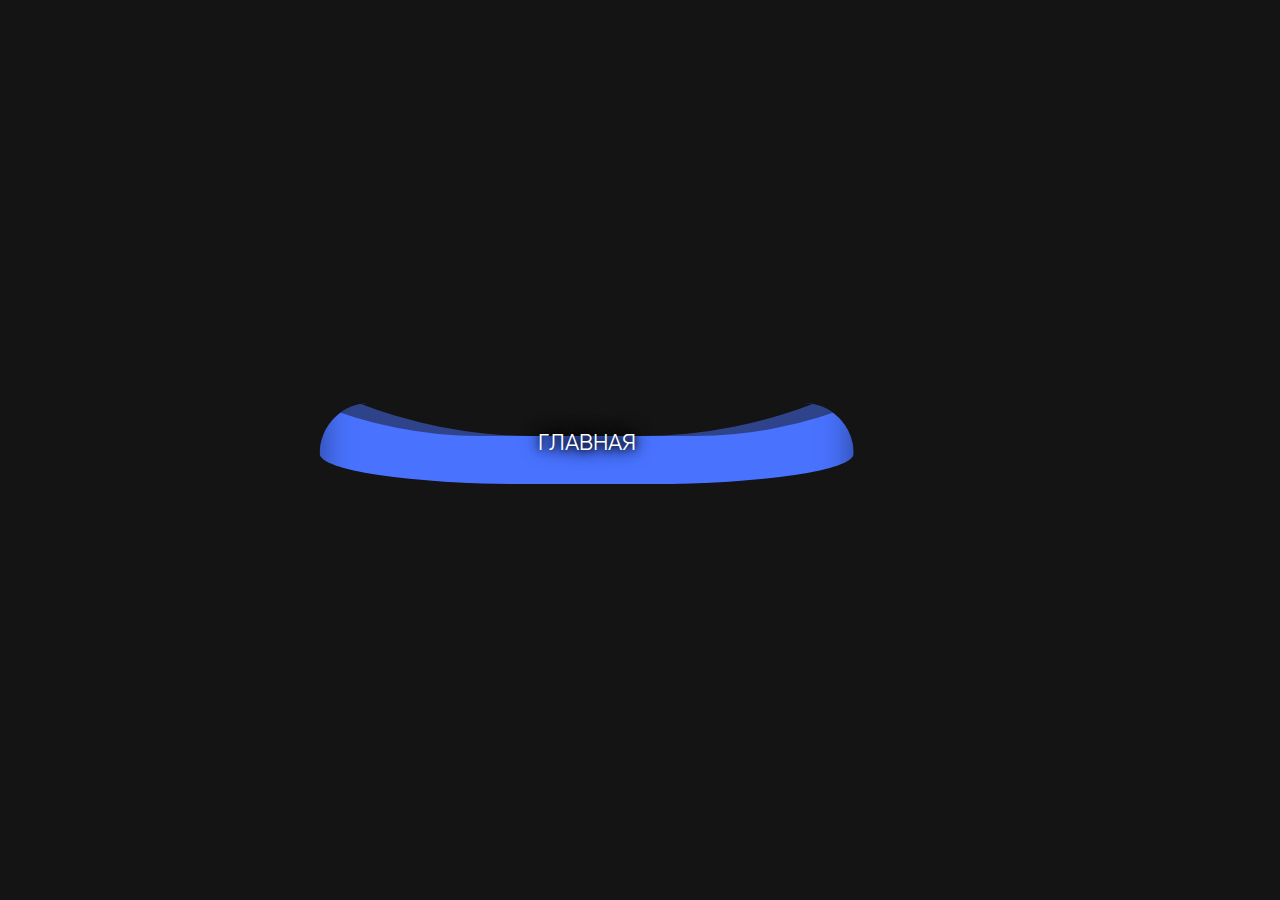
==== index.html @ a13b13d1 "init" ====
<!DOCTYPE html>
<html lang="ru">
<head>
    <meta charset="UTF-8">
    <meta name="viewport" content="width=device-width, initial-scale=1.0, shrink-to-fit=no">
    <meta name="description" content="another website">
    <title>Страницы</title>

    <link rel="stylesheet" href="font/stylesheet.css">
    <link rel="stylesheet" href="css/swiper-bundle.min.css">
    <link rel="stylesheet" href="css/style.css">

    <!--Стили для этой странички-->
    <style>
        body {
            padding: 10rem 0;
            background: rgba(20, 20, 20, 1);
            display: flex;
            flex-direction: column;
            align-items: center;
            justify-content: center;
        }

        a {
            position: relative;
            padding: 4rem 5rem;
            display: block;
            margin-bottom: 2rem;
            text-transform: uppercase;
            width: 80rem;
            overflow: hidden;
            border-radius: 10rem 10rem 50% 50%;
        }

        a:nth-child(even) {
            transform: translateX(10%);
        }

        a:nth-child(odd) {
            transform: translateX(-10%);
        }

        a span {
            position: relative;
            display: block;
            text-align: center;
            color: #fff;
            font-size: 3.4rem;
            z-index: 1;
            text-shadow: 0 0 1rem rgba(0, 0, 0, 1),
            0 0 2rem rgba(0, 0, 0, 1),
            0 0 3rem rgba(0, 0, 0, 1);
        }

        a div {
            position: absolute;
            top: -35rem;
            left: 0;
            width: 100%;
            height: 80rem;
            background: #4973ff;
            box-shadow: inset 0 0 5rem rgba(0, 0, 0, 0.5);
            transition: 0.5s;
        }
        a:nth-child(3n) div {
            background: #a100ff;
        }
        a:nth-child(3n - 1) div {
            background: #ff35ee;
        }

        a div::after,
        a div::before {
            content: '';
            width: 200%;
            height: 200%;
            position: absolute;
            top: 0;
            left: 50%;
            transform: translate(-50%, -75%);
            background: #000;
        }

        a div::before {
            border-radius: 45%;
            background: rgba(20, 20, 20, 1);
            animation: animate 5s linear infinite;
        }

        a div::after {
            border-radius: 40%;
            background: rgba(20, 20, 20, 0.5);
            animation: animate 10s linear infinite;
        }

        a:hover div {
            transform: translateY(-15rem);
        }

        @media (max-width: 48em) {
            a {
                width: 100%;
                margin-bottom: 4rem;
            }

            a:nth-child(n) {
                transform: translateX(0);
            }

            a div {
                top: -32rem;
                height: 75rem;
            }
        }

        @keyframes animate {
            0% {
                transform: translate(-50%, -75%) rotate(0deg);
            }

            100% {
                transform: translate(-50%, -75%) rotate(360deg);
            }
        }
    </style>
    <!--/Стили для этой странички-->
</head>
<body>

<a href="./main.html" target="_blank">
    <span>Главная</span>
    <div></div>
</a>


<script src="js/jquery-3.6.0.min.js"></script>
<script src="js/swiper-bundle.min.js"></script>
<script src="js/swiper.js"></script>
<script src="js/main.js"></script>
</body>
</html>
---- font/stylesheet.css ----
@font-face {
    font-family: 'Gilroy';
    src: url('Gilroy-Regular.eot');
    src: local('Gilroy Regular'), local('Gilroy-Regular'),
    url('Gilroy-Regular.eot?#iefix') format('embedded-opentype'),
    url('Gilroy-Regular.woff2') format('woff2'),
    url('Gilroy-Regular.woff') format('woff'),
    url('Gilroy-Regular.ttf') format('truetype');
    font-weight: normal;
    font-style: normal;
}

@font-face {
    font-family: 'Gilroy';
    src: url('Gilroy-ExtraboldItalic.eot');
    src: local('Gilroy Extrabold Italic'), local('Gilroy-ExtraboldItalic'),
    url('Gilroy-ExtraboldItalic.eot?#iefix') format('embedded-opentype'),
    url('Gilroy-ExtraboldItalic.woff2') format('woff2'),
    url('Gilroy-ExtraboldItalic.woff') format('woff'),
    url('Gilroy-ExtraboldItalic.ttf') format('truetype');
    font-weight: 800;
    font-style: italic;
}

@font-face {
    font-family: 'Gilroy';
    src: url('Gilroy-Bold.eot');
    src: local('Gilroy Bold'), local('Gilroy-Bold'),
    url('Gilroy-Bold.eot?#iefix') format('embedded-opentype'),
    url('Gilroy-Bold.woff2') format('woff2'),
    url('Gilroy-Bold.woff') format('woff'),
    url('Gilroy-Bold.ttf') format('truetype');
    font-weight: bold;
    font-style: normal;
}

@font-face {
    font-family: 'Gilroy';
    src: url('Gilroy-Black.eot');
    src: local('Gilroy Black'), local('Gilroy-Black'),
    url('Gilroy-Black.eot?#iefix') format('embedded-opentype'),
    url('Gilroy-Black.woff2') format('woff2'),
    url('Gilroy-Black.woff') format('woff'),
    url('Gilroy-Black.ttf') format('truetype');
    font-weight: 900;
    font-style: normal;
}

@font-face {
    font-family: 'Gilroy';
    src: url('Gilroy-Light.eot');
    src: local('Gilroy Light'), local('Gilroy-Light'),
    url('Gilroy-Light.eot?#iefix') format('embedded-opentype'),
    url('Gilroy-Light.woff2') format('woff2'),
    url('Gilroy-Light.woff') format('woff'),
    url('Gilroy-Light.ttf') format('truetype');
    font-weight: 300;
    font-style: normal;
}

@font-face {
    font-family: 'Gilroy';
    src: url('Gilroy-Semibold.eot');
    src: local('Gilroy Semibold'), local('Gilroy-Semibold'),
    url('Gilroy-Semibold.eot?#iefix') format('embedded-opentype'),
    url('Gilroy-Semibold.woff2') format('woff2'),
    url('Gilroy-Semibold.woff') format('woff'),
    url('Gilroy-Semibold.ttf') format('truetype');
    font-weight: 600;
    font-style: normal;
}

@font-face {
    font-family: 'Gilroy';
    src: url('Gilroy-Medium.eot');
    src: local('Gilroy Medium'), local('Gilroy-Medium'),
    url('Gilroy-Medium.eot?#iefix') format('embedded-opentype'),
    url('Gilroy-Medium.woff2') format('woff2'),
    url('Gilroy-Medium.woff') format('woff'),
    url('Gilroy-Medium.ttf') format('truetype');
    font-weight: 500;
    font-style: normal;
}

@font-face {
    font-family: 'Gilroy';
    src: url('Gilroy-MediumItalic.eot');
    src: local('Gilroy Medium Italic'), local('Gilroy-MediumItalic'),
    url('Gilroy-MediumItalic.eot?#iefix') format('embedded-opentype'),
    url('Gilroy-MediumItalic.woff2') format('woff2'),
    url('Gilroy-MediumItalic.woff') format('woff'),
    url('Gilroy-MediumItalic.ttf') format('truetype');
    font-weight: 500;
    font-style: italic;
}

@font-face {
    font-family: 'Gilroy';
    src: url('Gilroy-BlackItalic.eot');
    src: local('Gilroy Black Italic'), local('Gilroy-BlackItalic'),
    url('Gilroy-BlackItalic.eot?#iefix') format('embedded-opentype'),
    url('Gilroy-BlackItalic.woff2') format('woff2'),
    url('Gilroy-BlackItalic.woff') format('woff'),
    url('Gilroy-BlackItalic.ttf') format('truetype');
    font-weight: 900;
    font-style: italic;
}

@font-face {
    font-family: 'Gilroy';
    src: url('Gilroy-UltraLight.eot');
    src: local('Gilroy UltraLight'), local('Gilroy-UltraLight'),
    url('Gilroy-UltraLight.eot?#iefix') format('embedded-opentype'),
    url('Gilroy-UltraLight.woff2') format('woff2'),
    url('Gilroy-UltraLight.woff') format('woff'),
    url('Gilroy-UltraLight.ttf') format('truetype');
    font-weight: 200;
    font-style: normal;
}

@font-face {
    font-family: 'Gilroy';
    src: url('Gilroy-RegularItalic.eot');
    src: local('Gilroy Regular Italic'), local('Gilroy-RegularItalic'),
    url('Gilroy-RegularItalic.eot?#iefix') format('embedded-opentype'),
    url('Gilroy-RegularItalic.woff2') format('woff2'),
    url('Gilroy-RegularItalic.woff') format('woff'),
    url('Gilroy-RegularItalic.ttf') format('truetype');
    font-weight: normal;
    font-style: italic;
}

@font-face {
    font-family: 'Gilroy';
    src: url('Gilroy-SemiboldItalic.eot');
    src: local('Gilroy Semibold Italic'), local('Gilroy-SemiboldItalic'),
    url('Gilroy-SemiboldItalic.eot?#iefix') format('embedded-opentype'),
    url('Gilroy-SemiboldItalic.woff2') format('woff2'),
    url('Gilroy-SemiboldItalic.woff') format('woff'),
    url('Gilroy-SemiboldItalic.ttf') format('truetype');
    font-weight: 600;
    font-style: italic;
}

@font-face {
    font-family: 'Gilroy';
    src: url('Gilroy-HeavyItalic.eot');
    src: local('Gilroy Heavy Italic'), local('Gilroy-HeavyItalic'),
    url('Gilroy-HeavyItalic.eot?#iefix') format('embedded-opentype'),
    url('Gilroy-HeavyItalic.woff2') format('woff2'),
    url('Gilroy-HeavyItalic.woff') format('woff'),
    url('Gilroy-HeavyItalic.ttf') format('truetype');
    font-weight: 900;
    font-style: italic;
}

@font-face {
    font-family: 'Gilroy';
    src: url('Gilroy-Extrabold.eot');
    src: local('Gilroy Extrabold'), local('Gilroy-Extrabold'),
    url('Gilroy-Extrabold.eot?#iefix') format('embedded-opentype'),
    url('Gilroy-Extrabold.woff2') format('woff2'),
    url('Gilroy-Extrabold.woff') format('woff'),
    url('Gilroy-Extrabold.ttf') format('truetype');
    font-weight: 800;
    font-style: normal;
}

@font-face {
    font-family: 'Gilroy';
    src: url('Gilroy-BoldItalic.eot');
    src: local('Gilroy Bold Italic'), local('Gilroy-BoldItalic'),
    url('Gilroy-BoldItalic.eot?#iefix') format('embedded-opentype'),
    url('Gilroy-BoldItalic.woff2') format('woff2'),
    url('Gilroy-BoldItalic.woff') format('woff'),
    url('Gilroy-BoldItalic.ttf') format('truetype');
    font-weight: bold;
    font-style: italic;
}

@font-face {
    font-family: 'Gilroy';
    src: url('Gilroy-UltraLightItalic.eot');
    src: local('Gilroy UltraLight Italic'), local('Gilroy-UltraLightItalic'),
    url('Gilroy-UltraLightItalic.eot?#iefix') format('embedded-opentype'),
    url('Gilroy-UltraLightItalic.woff2') format('woff2'),
    url('Gilroy-UltraLightItalic.woff') format('woff'),
    url('Gilroy-UltraLightItalic.ttf') format('truetype');
    font-weight: 200;
    font-style: italic;
}

@font-face {
    font-family: 'Gilroy';
    src: url('Gilroy-LightItalic.eot');
    src: local('Gilroy Light Italic'), local('Gilroy-LightItalic'),
    url('Gilroy-LightItalic.eot?#iefix') format('embedded-opentype'),
    url('Gilroy-LightItalic.woff2') format('woff2'),
    url('Gilroy-LightItalic.woff') format('woff'),
    url('Gilroy-LightItalic.ttf') format('truetype');
    font-weight: 300;
    font-style: italic;
}

@font-face {
    font-family: 'Gilroy';
    src: url('Gilroy-Heavy.eot');
    src: local('Gilroy Heavy'), local('Gilroy-Heavy'),
    url('Gilroy-Heavy.eot?#iefix') format('embedded-opentype'),
    url('Gilroy-Heavy.woff2') format('woff2'),
    url('Gilroy-Heavy.woff') format('woff'),
    url('Gilroy-Heavy.ttf') format('truetype');
    font-weight: 900;
    font-style: normal;
}

@font-face {
    font-family: 'Gilroy';
    src: url('Gilroy-Thin.eot');
    src: local('Gilroy Thin'), local('Gilroy-Thin'),
    url('Gilroy-Thin.eot?#iefix') format('embedded-opentype'),
    url('Gilroy-Thin.woff2') format('woff2'),
    url('Gilroy-Thin.woff') format('woff'),
    url('Gilroy-Thin.ttf') format('truetype');
    font-weight: 100;
    font-style: normal;
}

@font-face {
    font-family: 'Gilroy';
    src: url('Gilroy-ThinItalic.eot');
    src: local('Gilroy Thin Italic'), local('Gilroy-ThinItalic'),
    url('Gilroy-ThinItalic.eot?#iefix') format('embedded-opentype'),
    url('Gilroy-ThinItalic.woff2') format('woff2'),
    url('Gilroy-ThinItalic.woff') format('woff'),
    url('Gilroy-ThinItalic.ttf') format('truetype');
    font-weight: 100;
    font-style: italic;
}

@font-face {
    font-family: 'Tablo\'n';
    src: url('Tablon-Round-Black.eot');
    src: url('Tablon-Round-Black.eot?#iefix') format('embedded-opentype'),
    url('Tablon-Round-Black.woff2') format('woff2'),
    url('Tablon-Round-Black.woff') format('woff'),
    url('Tablon-Round-Black.ttf') format('truetype');
    font-weight: 900;
    font-style: normal;
    font-display: swap;
}

@font-face {
    font-family: 'Tablo\'n';
    src: url('Tablon-Medium.eot');
    src: url('Tablon-Medium.eot?#iefix') format('embedded-opentype'),
    url('Tablon-Medium.woff2') format('woff2'),
    url('Tablon-Medium.woff') format('woff'),
    url('Tablon-Medium.ttf') format('truetype');
    font-weight: 500;
    font-style: normal;
    font-display: swap;
}

@font-face {
    font-family: 'Tablo\'n';
    src: url('Tabln.eot');
    src: url('Tabln.eot?#iefix') format('embedded-opentype'),
    url('Tabln.woff2') format('woff2'),
    url('Tabln.woff') format('woff'),
    url('Tabln.ttf') format('truetype');
    font-weight: normal;
    font-style: normal;
    font-display: swap;
}

@font-face {
    font-family: 'Tablo\'n';
    src: url('Tablon-Black.eot');
    src: url('Tablon-Black.eot?#iefix') format('embedded-opentype'),
    url('Tablon-Black.woff2') format('woff2'),
    url('Tablon-Black.woff') format('woff'),
    url('Tablon-Black.ttf') format('truetype');
    font-weight: 900;
    font-style: normal;
    font-display: swap;
}
---- css/style.css ----
*,
*::before,
*::after {
  -webkit-box-sizing: border-box;
          box-sizing: border-box;
}

html {
  font-family: "Gilroy";
  font-size: 0.5208335vw;
  font-style: normal;
  font-weight: normal;
  -webkit-animation: bugfix infinite 1s;
  line-height: 1.2;
  margin: 0;
  padding: 0;
}

body {
  font-style: normal;
  font-weight: normal;
  -webkit-animation: bugfix infinite 1s;
  line-height: 1.2;
  margin: 0;
  padding: 0;
  color: #151313;
  background-color: #FAFAFA;
}

input,
textarea {
  -webkit-animation: bugfix infinite 1s;
  line-height: inherit;
  margin: 0;
  padding: 0;
  background-color: transparent;
  border: none;
  color: inherit;
}

a {
  color: unset;
}

a,
a:hover {
  text-decoration: none;
}

button,
input,
a,
textarea {
  outline: none;
  cursor: pointer;
  font: inherit;
}
button:focus,
input:focus,
a:focus,
textarea:focus {
  outline: none;
}
button:active,
input:active,
a:active,
textarea:active {
  outline: none;
}

h1,
h2,
h3,
h4,
h5,
h6 {
  font: inherit;
  margin: 0;
  padding: 0;
}

p {
  margin-top: 0;
  margin-bottom: 0;
}

img {
  width: 100%;
  height: auto;
  display: block;
}

button {
  border: none;
  color: inherit;
  font: inherit;
  text-align: inherit;
  padding: 0;
  background-color: transparent;
}

ul {
  padding: 0;
  margin: 0;
}

ul li {
  margin: 0;
  padding: 0;
  list-style: none;
}

.container {
  width: 158.2rem;
  margin: 0 auto;
}

input[type=number]::-webkit-inner-spin-button,
input[type=number]::-webkit-outer-spin-button {
  -webkit-appearance: none;
  margin: 0;
}

input[type=number] {
  -moz-appearance: textfield;
}

section {
  margin-bottom: 18rem;
}

@media (max-width: 48em) {
  html {
    font-size: 5px;
    font-size: 1.5625vw;
    font-size: 1.3333333333vw;
    -webkit-text-size-adjust: none;
  }
  body {
    -webkit-text-size-adjust: none;
  }
  .container {
    padding: 0 4rem;
    width: 100%;
  }
  section {
    margin-bottom: 20rem;
  }
}
.button {
  position: relative;
  display: block;
  width: -webkit-fit-content;
  width: -moz-fit-content;
  width: fit-content;
  padding: 1.4rem 5rem;
  font-family: "Tablo'n";
  font-weight: 500;
  font-size: 1.8rem;
  line-height: 2.4rem;
  color: white;
  overflow: hidden;
}
.button > span:before {
  content: "";
  position: absolute;
  left: 50%;
  top: 0;
  z-index: -4;
  width: calc(100% - 6.4rem);
  height: 100%;
  -webkit-transform: translateX(-50%);
          transform: translateX(-50%);
  background-color: #DE2C2C;
}
.button:before {
  content: "";
  position: absolute;
  left: 0;
  top: 0;
  z-index: -5;
  width: 8rem;
  height: 8rem;
  -webkit-transform: rotate(32deg) translate(1.1rem, -1.3rem);
          transform: rotate(32deg) translate(1.1rem, -1.3rem);
  background-color: #DE2C2C;
}
.button:after {
  content: "";
  position: absolute;
  right: 0;
  top: 0;
  z-index: -5;
  width: 8rem;
  height: 8rem;
  -webkit-transform: rotate(35deg) translate(-2.7rem, -1.2rem);
          transform: rotate(35deg) translate(-2.7rem, -1.2rem);
  background-color: #DE2C2C;
}
.button:hover {
  -webkit-filter: brightness(0.9);
          filter: brightness(0.9);
}

.link {
  display: -webkit-box;
  display: -ms-flexbox;
  display: flex;
  -webkit-box-align: center;
      -ms-flex-align: center;
          align-items: center;
  width: -webkit-fit-content;
  width: -moz-fit-content;
  width: fit-content;
  font-family: "Tablo'n";
  font-weight: 500;
  font-size: 1.8rem;
  line-height: 2.4rem;
  color: #DE2C2C;
}
.link > svg {
  -webkit-box-flex: 0;
      -ms-flex: none;
          flex: none;
  width: 1.1rem;
  height: 1.4rem;
  margin-left: 0.8rem;
  -webkit-transition: -webkit-transform 0.3s ease;
  transition: -webkit-transform 0.3s ease;
  transition: transform 0.3s ease;
  transition: transform 0.3s ease, -webkit-transform 0.3s ease;
}
.link > svg path {
  fill: #DE2C2C;
}
.link:hover > svg {
  -webkit-transform: translateX(0.6rem);
          transform: translateX(0.6rem);
}

.slider-nav {
  display: -webkit-box;
  display: -ms-flexbox;
  display: flex;
  -webkit-box-align: center;
      -ms-flex-align: center;
          align-items: center;
  -webkit-box-pack: end;
      -ms-flex-pack: end;
          justify-content: flex-end;
  width: -webkit-fit-content;
  width: -moz-fit-content;
  width: fit-content;
  margin-left: auto;
  -webkit-column-gap: 11rem;
     -moz-column-gap: 11rem;
          column-gap: 11rem;
}
.slider-nav .slider-nav__pagination .swiper-pagination-bullet {
  width: 4.1rem;
  height: 2px;
  margin: 0;
  border-radius: 100rem;
  background-color: rgba(127, 139, 138, 0.5);
}
.slider-nav .slider-nav__pagination .swiper-pagination-bullet-active {
  background-color: #DE2C2C;
}
.slider-nav__pagination {
  display: -webkit-box;
  display: -ms-flexbox;
  display: flex;
  -ms-flex-wrap: wrap;
      flex-wrap: wrap;
  -webkit-box-pack: center;
      -ms-flex-pack: center;
          justify-content: center;
  gap: 4rem;
  width: -webkit-fit-content;
  width: -moz-fit-content;
  width: fit-content;
}
.slider-nav__arrows {
  display: -webkit-box;
  display: -ms-flexbox;
  display: flex;
  -webkit-box-align: center;
      -ms-flex-align: center;
          align-items: center;
  -webkit-column-gap: 4rem;
     -moz-column-gap: 4rem;
          column-gap: 4rem;
  width: -webkit-fit-content;
  width: -moz-fit-content;
  width: fit-content;
}
.slider-nav__arrow {
  -webkit-box-flex: 0;
      -ms-flex: none;
          flex: none;
  display: -webkit-box;
  display: -ms-flexbox;
  display: flex;
  -webkit-box-align: center;
      -ms-flex-align: center;
          align-items: center;
  -webkit-box-pack: center;
      -ms-flex-pack: center;
          justify-content: center;
  width: 6rem;
  height: 6rem;
  border-radius: 100%;
  border: 1px solid #99A3A2;
  background-color: white;
}
.slider-nav__arrow > svg {
  width: 2rem;
  height: 2rem;
}
.slider-nav__arrow > svg path {
  stroke: #DE2C2C;
}
.slider-nav__arrow .swiper-button-disabled > svg path {
  stroke: #7F8B8A;
}
.slider-nav__arrow:hover {
  -webkit-box-shadow: 0 0 1rem 0 rgba(0, 0, 0, 0.2) inset;
          box-shadow: 0 0 1rem 0 rgba(0, 0, 0, 0.2) inset;
}

.breadcrumbs {
  margin-top: 4rem;
  margin-bottom: 8rem;
}
.breadcrumbs__container {
  display: -webkit-box;
  display: -ms-flexbox;
  display: flex;
  -ms-flex-wrap: wrap;
      flex-wrap: wrap;
  gap: 2rem;
}
.breadcrumbs__item {
  position: relative;
  font-size: 1.6rem;
  line-height: 1;
  color: #959595;
}
.breadcrumbs__item:not(:first-child) {
  padding-left: 2.6rem;
}
.breadcrumbs__item:not(:first-child):before {
  content: "";
  position: absolute;
  left: 0;
  top: 50%;
  -webkit-transform: translateY(-60%);
          transform: translateY(-60%);
  border-top: 0.6rem transparent solid;
  border-bottom: 0.6rem transparent solid;
  border-right: 1rem transparent solid;
  border-left: 1rem #959595 solid;
}
.breadcrumbs__item:last-child {
  color: #151313;
}
.breadcrumbs__item:last-child:before {
  border-left: 1rem #151313 solid;
}
.breadcrumbs__item:hover {
  color: #151313;
}
.breadcrumbs__item:hover:before {
  border-left: 1rem #151313 solid;
}

.page-pagination {
  display: -webkit-box;
  display: -ms-flexbox;
  display: flex;
  -webkit-box-align: center;
      -ms-flex-align: center;
          align-items: center;
  -webkit-column-gap: 3.6rem;
     -moz-column-gap: 3.6rem;
          column-gap: 3.6rem;
  width: -webkit-fit-content;
  width: -moz-fit-content;
  width: fit-content;
}
.page-pagination__arrow {
  display: -webkit-box;
  display: -ms-flexbox;
  display: flex;
  -webkit-box-align: center;
      -ms-flex-align: center;
          align-items: center;
  -webkit-column-gap: 0.8rem;
     -moz-column-gap: 0.8rem;
          column-gap: 0.8rem;
  font-size: 1.6rem;
  line-height: 1;
  color: #959595;
}
.page-pagination__arrow > svg {
  width: 1.1rem;
  height: 1.4rem;
  -webkit-transform: translateY(-1px);
          transform: translateY(-1px);
  -webkit-transition: -webkit-transform 0.3s ease;
  transition: -webkit-transform 0.3s ease;
  transition: transform 0.3s ease;
  transition: transform 0.3s ease, -webkit-transform 0.3s ease;
}
.page-pagination__arrow > svg path {
  fill: #959595;
}
.page-pagination__arrow:hover.prev > svg {
  -webkit-transform: translate(-0.6rem, -1px);
          transform: translate(-0.6rem, -1px);
}
.page-pagination__arrow:hover.next > svg {
  -webkit-transform: translate(0.6rem, -1px);
          transform: translate(0.6rem, -1px);
}
.page-pagination__numbers {
  display: -webkit-box;
  display: -ms-flexbox;
  display: flex;
}
.page-pagination__link {
  display: -webkit-box;
  display: -ms-flexbox;
  display: flex;
  -webkit-box-align: center;
      -ms-flex-align: center;
          align-items: center;
  -webkit-box-pack: center;
      -ms-flex-pack: center;
          justify-content: center;
  width: 6.2rem;
  height: 4.2rem;
  -webkit-transform: skewX(-30deg);
          transform: skewX(-30deg);
  border-left: 1px solid #959595;
  font-size: 1.6rem;
  line-height: 1;
  color: #959595;
}
.page-pagination__link:last-child {
  border-right: 1px solid #959595;
}
.page-pagination__link > span {
  -webkit-transform: skewX(30deg);
          transform: skewX(30deg);
}
.page-pagination__link.active {
  border-left: none;
  background-color: #DE2C2C;
  color: white;
}
.page-pagination__link.active:last-child {
  border-right: none;
}
.page-pagination__link.active + .page-pagination__link {
  border-left: none;
}
.page-pagination__link.active:hover {
  background-color: #DE2C2C;
}
.page-pagination__link:hover {
  background-color: #DDD;
}

@media (max-width: 48em) {
  .button {
    padding: 2.4rem 6.4rem;
    font-size: 2.4rem;
    line-height: 3.2rem;
  }
  .button > span:before {
    width: calc(100% - 11rem);
  }
  .button:before {
    width: 14rem;
    height: 14rem;
    -webkit-transform: rotate(32deg) translate(2rem, -3.4rem);
            transform: rotate(32deg) translate(2rem, -3.4rem);
  }
  .button:after {
    width: 14rem;
    height: 14rem;
    -webkit-transform: rotate(35deg) translate(-5.2rem, -2rem);
            transform: rotate(35deg) translate(-5.2rem, -2rem);
  }
  .link {
    font-size: 2.6rem;
    line-height: 3.5rem;
  }
  .link > svg {
    width: 1.8rem;
    height: 2.4rem;
    margin-left: 1.2rem;
  }
  .link:hover > svg {
    -webkit-transform: translateX(1.2rem);
            transform: translateX(1.2rem);
  }
  .slider-nav .slider-nav__pagination .swiper-pagination-bullet {
    width: 6rem;
  }
  .slider-nav__arrow {
    width: 9.6rem;
    height: 9.6rem;
  }
  .slider-nav__arrow > svg {
    width: 3.2rem;
    height: 3.2rem;
  }
  .slider-nav__arrow:hover {
    -webkit-box-shadow: 0 0 1.6rem 0 rgba(0, 0, 0, 0.2) inset;
            box-shadow: 0 0 1.6rem 0 rgba(0, 0, 0, 0.2) inset;
  }
  .breadcrumbs {
    margin-bottom: 12rem;
  }
  .breadcrumbs__item {
    font-size: 2.6rem;
  }
  .breadcrumbs__item:not(:first-child) {
    padding-left: 3.6rem;
  }
  .breadcrumbs__item:not(:first-child):before {
    border-top: 1rem transparent solid;
    border-bottom: 1rem transparent solid;
    border-right: 1.6rem transparent solid;
    border-left: 1.6rem #7F8B8A solid;
  }
  .breadcrumbs__item:last-child:before {
    border-left: 1.6rem #151313 solid;
  }
  .breadcrumbs__item:hover:before {
    border-left: 1.6rem #151313 solid;
  }
  .page-pagination {
    -ms-flex-wrap: wrap;
        flex-wrap: wrap;
    -webkit-box-pack: justify;
        -ms-flex-pack: justify;
            justify-content: space-between;
    -webkit-column-gap: 0;
       -moz-column-gap: 0;
            column-gap: 0;
    row-gap: 5rem;
    width: 100%;
  }
  .page-pagination__arrow {
    -webkit-box-ordinal-group: 3;
        -ms-flex-order: 2;
            order: 2;
    -webkit-column-gap: 1.2rem;
       -moz-column-gap: 1.2rem;
            column-gap: 1.2rem;
    font-size: 2.6rem;
  }
  .page-pagination__arrow > svg {
    width: 1.8rem;
    height: 2.4rem;
    -webkit-transform: none;
            transform: none;
  }
  .page-pagination__arrow:hover.prev > svg {
    -webkit-transform: translate(-0.6rem, 0);
            transform: translate(-0.6rem, 0);
  }
  .page-pagination__arrow:hover.next > svg {
    -webkit-transform: translate(0.6rem, 0);
            transform: translate(0.6rem, 0);
  }
  .page-pagination__numbers {
    -webkit-box-flex: 100%;
        -ms-flex: 100%;
            flex: 100%;
    -webkit-box-pack: center;
        -ms-flex-pack: center;
            justify-content: center;
  }
  .page-pagination__link {
    width: 12rem;
    height: 7.2rem;
    font-size: 2.6rem;
  }
}
.header {
  position: relative;
  z-index: 5;
  background-color: white;
  -webkit-box-shadow: 2px 1.3rem 2.6rem -2.6rem rgba(66, 66, 66, 0.6);
          box-shadow: 2px 1.3rem 2.6rem -2.6rem rgba(66, 66, 66, 0.6);
}
.header__content {
  display: -webkit-box;
  display: -ms-flexbox;
  display: flex;
  -webkit-box-align: center;
      -ms-flex-align: center;
          align-items: center;
  -webkit-box-pack: justify;
      -ms-flex-pack: justify;
          justify-content: space-between;
  padding: 1.8rem 0;
}
.header__logo {
  display: block;
  width: 22.8rem;
  height: 3.2rem;
}
.header__logo > img {
  width: 100%;
  height: 100%;
  -o-object-fit: contain;
     object-fit: contain;
}
.header__language-box {
  position: relative;
}
@media (min-width: 48.01em) {
  .header__language-box:hover .header__language-list {
    visibility: visible;
    opacity: 1;
  }
  .header__language-box:hover .header__language-arrow {
    -webkit-transform: scaleY(-1);
            transform: scaleY(-1);
  }
}
.header__language-btn {
  position: relative;
  display: -webkit-box;
  display: -ms-flexbox;
  display: flex;
  -webkit-box-align: center;
      -ms-flex-align: center;
          align-items: center;
  font-weight: 500;
  font-size: 2rem;
  line-height: 1;
}
.header__language-btn > span {
  -webkit-transform: translateY(1px);
          transform: translateY(1px);
}
.header__language-btn:before {
  content: "";
  position: absolute;
  left: 0;
  top: 100%;
  width: 100%;
  height: 3rem;
}
.header__language-icon {
  width: 3rem;
  height: 3rem;
  margin-right: 0.8rem;
}
.header__language-icon path {
  stroke: #959595;
}
.header__language-arrow {
  width: 1rem;
  height: 0.6rem;
  margin-left: 0.4rem;
  -webkit-transition: -webkit-transform 0.3s ease;
  transition: -webkit-transform 0.3s ease;
  transition: transform 0.3s ease;
  transition: transform 0.3s ease, -webkit-transform 0.3s ease;
}
.header__language-arrow path {
  fill: #151313;
}
.header__language-list {
  visibility: hidden;
  opacity: 0;
  position: absolute;
  left: 0;
  top: calc(100% + 2rem);
  z-index: 3;
  padding: 1.5rem 2.5rem;
  -webkit-transition: opacity 0.3s ease;
  transition: opacity 0.3s ease;
}
.header__language-list:before {
  content: "";
  position: absolute;
  bottom: calc(100% - 1rem);
  left: 50%;
  z-index: -2;
  -webkit-transform: translateX(-50%) rotate(45deg);
          transform: translateX(-50%) rotate(45deg);
  border: 1rem transparent solid;
  border-top: 1rem white solid;
  border-left: 1rem white solid;
  -webkit-box-shadow: 0 0 1.2rem 0 rgba(66, 66, 66, 0.1098039216);
          box-shadow: 0 0 1.2rem 0 rgba(66, 66, 66, 0.1098039216);
}
.header__language-list:after {
  content: "";
  position: absolute;
  left: 0;
  top: 0;
  z-index: -1;
  width: 100%;
  height: 100%;
  background-color: white;
  -webkit-box-shadow: 0 0.8rem 1.2rem 0 rgba(66, 66, 66, 0.1098039216);
          box-shadow: 0 0.8rem 1.2rem 0 rgba(66, 66, 66, 0.1098039216);
}
.header__language-link {
  font-weight: 500;
  font-size: 2rem;
  color: #959595;
  cursor: pointer;
}
.header__language-link:not(:last-child) {
  margin-bottom: 1rem;
}
.header__language-link.active {
  color: #151313;
}
.header__language-link:hover {
  color: #151313;
}
.header__menu {
  display: -webkit-box;
  display: -ms-flexbox;
  display: flex;
  -webkit-box-align: center;
      -ms-flex-align: center;
          align-items: center;
  gap: 2rem;
}
.header__menu-item {
  position: relative;
  display: -webkit-box;
  display: -ms-flexbox;
  display: flex;
  -webkit-box-align: center;
      -ms-flex-align: center;
          align-items: center;
  font-size: 2rem;
  line-height: 2.7rem;
}
.header__menu-item > a:hover {
  color: #959595;
}
.header__menu-item > svg {
  width: 1.2rem;
  height: 0.9rem;
  margin-left: 1.2rem;
  -webkit-transition: -webkit-transform 0.3s ease;
  transition: -webkit-transform 0.3s ease;
  transition: transform 0.3s ease;
  transition: transform 0.3s ease, -webkit-transform 0.3s ease;
}
.header__menu-item > svg path {
  fill: #151313;
}
@media (min-width: 48.01em) {
  .header__menu-item:hover > svg {
    -webkit-transform: scaleY(-1);
            transform: scaleY(-1);
  }
  .header__menu-item:hover .header__list {
    visibility: visible;
    opacity: 1;
  }
}
.header__list {
  visibility: hidden;
  opacity: 0;
  position: absolute;
  left: 0;
  top: calc(100% + 2rem);
  width: 32.4rem;
  padding: 2rem 2.4rem;
  background-color: white;
  -webkit-transition: opacity 0.3s ease;
  transition: opacity 0.3s ease;
  -webkit-box-shadow: 5px 0.8rem 1.2rem 0 rgba(66, 66, 66, 0.1098039216);
          box-shadow: 5px 0.8rem 1.2rem 0 rgba(66, 66, 66, 0.1098039216);
}
.header__list:before {
  content: "";
  position: absolute;
  left: 0;
  bottom: 100%;
  width: 100%;
  height: 2rem;
}
.header__list-item {
  font-size: 1.8rem;
  line-height: 2.4rem;
  color: #959595;
}
.header__list-item:not(:last-child) {
  margin-bottom: 2.2rem;
}
.header__list-item:hover {
  color: #151313;
}
.header__phone {
  font-size: 2rem;
}
.header__phone:hover {
  color: #959595;
}
.header__phone-text {
  font-size: 1.4rem;
  color: #7F8B8A;
}
.header__request-link > svg:last-child {
  margin-left: 2px;
}
.header__burger-bg {
  display: none;
}
@media (max-width: 48em) {
  .header {
    position: relative;
    z-index: 5;
    background-color: white;
    -webkit-box-shadow: 2px 1.3rem 2.6rem -2.6rem rgba(66, 66, 66, 0.6);
            box-shadow: 2px 1.3rem 2.6rem -2.6rem rgba(66, 66, 66, 0.6);
  }
  .header__container-mob {
    display: -webkit-box;
    display: -ms-flexbox;
    display: flex;
    -webkit-box-align: center;
        -ms-flex-align: center;
            align-items: center;
    -webkit-box-pack: justify;
        -ms-flex-pack: justify;
            justify-content: space-between;
    padding: 3rem 4rem;
  }
  .header__content {
    position: fixed;
    left: 0;
    top: 0;
    z-index: 10;
    display: -webkit-box;
    display: -ms-flexbox;
    display: flex;
    -webkit-box-orient: vertical;
    -webkit-box-direction: normal;
        -ms-flex-direction: column;
            flex-direction: column;
    -webkit-box-align: normal;
        -ms-flex-align: normal;
            align-items: normal;
    -webkit-box-pack: normal;
        -ms-flex-pack: normal;
            justify-content: normal;
    width: 56rem;
    height: 100%;
    -webkit-transform: translateX(-100%);
            transform: translateX(-100%);
    padding: 6.4rem 4rem;
    background-color: white;
    overflow-y: scroll;
    overflow-x: hidden;
    -webkit-transition: -webkit-transform 0.3s ease;
    transition: -webkit-transform 0.3s ease;
    transition: transform 0.3s ease;
    transition: transform 0.3s ease, -webkit-transform 0.3s ease;
  }
  .header__content .header__logo {
    -webkit-box-ordinal-group: 2;
        -ms-flex-order: 1;
            order: 1;
    margin-bottom: 12rem;
  }
  .header__content .header__logo > img {
    -o-object-position: left;
       object-position: left;
  }
  .header__content.active {
    -webkit-transform: translateX(0);
            transform: translateX(0);
  }
  .header__burger {
    position: relative;
    width: 6.4rem;
    height: 6.4rem;
  }
  .header__burger > span {
    position: absolute;
    left: 0;
    top: 50%;
    width: 100%;
    height: 3px;
    border-radius: 100rem;
    -webkit-transform: translateY(-50%);
            transform: translateY(-50%);
    background-color: #151313;
    -webkit-transition: opacity 0.3s ease;
    transition: opacity 0.3s ease;
  }
  .header__burger:before {
    content: "";
    position: absolute;
    left: 0;
    top: 1rem;
    width: 100%;
    height: 3px;
    border-radius: 100rem;
    background-color: #151313;
    -webkit-transition: -webkit-transform 0.3s ease;
    transition: -webkit-transform 0.3s ease;
    transition: transform 0.3s ease;
    transition: transform 0.3s ease, -webkit-transform 0.3s ease;
  }
  .header__burger:after {
    content: "";
    position: absolute;
    left: 0;
    bottom: 1rem;
    width: 100%;
    height: 3px;
    border-radius: 100rem;
    background-color: #151313;
    -webkit-transition: -webkit-transform 0.3s ease;
    transition: -webkit-transform 0.3s ease;
    transition: transform 0.3s ease;
    transition: transform 0.3s ease, -webkit-transform 0.3s ease;
  }
  .header__logo {
    width: 30.8rem;
    height: 3.6rem;
  }
  .header__phone-mob {
    width: 4.8rem;
    height: 4.8rem;
  }
  .header__phone-mob path {
    fill: #151313;
  }
  .header__language-box {
    -webkit-box-ordinal-group: 4;
        -ms-flex-order: 3;
            order: 3;
    margin-bottom: 6.4rem;
  }
  .header__language-btn {
    font-size: 4rem;
  }
  .header__language-btn > span {
    -webkit-transform: translateY(2px);
            transform: translateY(2px);
  }
  .header__language-btn:before {
    content: none;
  }
  .header__language-btn.active .header__language-arrow {
    -webkit-transform: scaleY(-1);
            transform: scaleY(-1);
  }
  .header__language-icon {
    width: 6rem;
    height: 6rem;
    margin-right: 1.6rem;
  }
  .header__language-arrow {
    width: 2.4rem;
    height: 1.8rem;
    margin-left: 0.8rem;
    -webkit-transition: -webkit-transform 0.3s ease;
    transition: -webkit-transform 0.3s ease;
    transition: transform 0.3s ease;
    transition: transform 0.3s ease, -webkit-transform 0.3s ease;
  }
  .header__language-list {
    display: none;
    visibility: visible;
    opacity: 1;
    position: static;
    padding: 2rem 0 0 7.6rem;
  }
  .header__language-list:before {
    content: none;
  }
  .header__language-list:after {
    content: none;
  }
  .header__language-link {
    font-size: 4rem;
  }
  .header__language-link:not(:last-child) {
    margin-bottom: 2rem;
  }
  .header__menu {
    -webkit-box-ordinal-group: 3;
        -ms-flex-order: 2;
            order: 2;
    -webkit-box-orient: vertical;
    -webkit-box-direction: normal;
        -ms-flex-direction: column;
            flex-direction: column;
    -webkit-box-align: normal;
        -ms-flex-align: normal;
            align-items: normal;
    gap: 4rem;
    margin-bottom: 8rem;
  }
  .header__menu-item {
    -ms-flex-wrap: wrap;
        flex-wrap: wrap;
    font-size: 3.6rem;
    line-height: 4.8rem;
  }
  .header__menu-item > svg {
    width: 2.4rem;
    height: 1.8rem;
    margin-left: 2.4rem;
  }
  .header__menu-item.active > svg {
    -webkit-transform: scaleY(-1);
            transform: scaleY(-1);
  }
  .header__list {
    display: none;
    -webkit-box-flex: 100%;
        -ms-flex: 100%;
            flex: 100%;
    visibility: visible;
    opacity: 1;
    position: static;
    width: 100%;
    padding: 3.2rem 0 0 0;
    background-color: transparent;
    -webkit-box-shadow: none;
            box-shadow: none;
  }
  .header__list:before {
    content: none;
  }
  .header__list-item {
    font-size: 3rem;
    line-height: 4rem;
  }
  .header__list-item:not(:last-child) {
    margin-bottom: 2.4rem;
  }
  .header__phone-box {
    -webkit-box-ordinal-group: 5;
        -ms-flex-order: 4;
            order: 4;
    margin-bottom: 6.4rem;
  }
  .header__phone {
    font-size: 5.2rem;
  }
  .header__phone-text {
    font-size: 3rem;
  }
  .header__request-link {
    -webkit-box-ordinal-group: 6;
        -ms-flex-order: 5;
            order: 5;
  }
  .header__burger-bg {
    position: fixed;
    left: 0;
    top: 0;
    z-index: 8;
    width: 100%;
    height: 100%;
    background: rgba(0, 3, 21, 0.5);
    -webkit-backdrop-filter: blur(4px);
            backdrop-filter: blur(4px);
  }
  .header__close-btn {
    position: absolute;
    right: 4rem;
    bottom: 4rem;
    width: 11rem;
    height: 11rem;
    border-radius: 100%;
    background-color: #FDFEFF;
    -webkit-box-shadow: 0 0 0 0 rgba(23, 25, 28, 0.1019607843), 0 0.4rem 0.8rem 0 rgba(23, 25, 28, 0.1019607843), 0 1.4rem 1.4rem 0 rgba(23, 25, 28, 0.0901960784), 0 3rem 1.8rem 0 rgba(23, 25, 28, 0.0509803922), 0 5.2rem 2rem 0 rgba(23, 25, 28, 0.0117647059), 0 8.2rem 2.2rem 0 rgba(23, 25, 28, 0);
            box-shadow: 0 0 0 0 rgba(23, 25, 28, 0.1019607843), 0 0.4rem 0.8rem 0 rgba(23, 25, 28, 0.1019607843), 0 1.4rem 1.4rem 0 rgba(23, 25, 28, 0.0901960784), 0 3rem 1.8rem 0 rgba(23, 25, 28, 0.0509803922), 0 5.2rem 2rem 0 rgba(23, 25, 28, 0.0117647059), 0 8.2rem 2.2rem 0 rgba(23, 25, 28, 0);
  }
  .header__close-btn:before {
    content: "";
    position: absolute;
    left: 50%;
    top: 50%;
    width: 3rem;
    height: 2px;
    border-radius: 100rem;
    -webkit-transform: translate(-50%, -50%) rotate(45deg);
            transform: translate(-50%, -50%) rotate(45deg);
    background-color: #151313;
  }
  .header__close-btn:after {
    content: "";
    position: absolute;
    left: 50%;
    top: 50%;
    width: 3rem;
    height: 2px;
    border-radius: 100rem;
    -webkit-transform: translate(-50%, -50%) rotate(-45deg);
            transform: translate(-50%, -50%) rotate(-45deg);
    background-color: #151313;
  }
}
body {
  min-height: 100vh;
  position: relative;
  padding-bottom: 39.2rem;
}
@media (max-width: 48em) {
  body {
    padding-bottom: 124rem;
  }
}

.footer {
  position: absolute;
  bottom: 0;
  left: 0;
  width: 100%;
  background-color: white;
  -webkit-box-shadow: 0 -1.3rem 2.6rem -2.6rem rgba(66, 66, 66, 0.6);
          box-shadow: 0 -1.3rem 2.6rem -2.6rem rgba(66, 66, 66, 0.6);
}
.footer__container {
  position: relative;
  display: -webkit-box;
  display: -ms-flexbox;
  display: flex;
  gap: 16rem;
  padding: 6rem 0;
}
.footer__bg {
  position: absolute;
  left: -16.9rem;
  top: 0;
  width: 54.2rem;
  height: 100%;
  opacity: 0.38;
}
.footer__bg > img {
  width: 100%;
  height: 100%;
  -o-object-fit: cover;
     object-fit: cover;
}
.footer__box--phone {
  position: relative;
  z-index: 1;
  -ms-flex-item-align: center;
      -ms-grid-row-align: center;
      align-self: center;
  width: 35rem;
}
.footer__box--logo {
  display: -webkit-box;
  display: -ms-flexbox;
  display: flex;
  -webkit-box-orient: vertical;
  -webkit-box-direction: normal;
      -ms-flex-direction: column;
          flex-direction: column;
}
.footer__phone-box {
  margin-bottom: 4rem;
}
.footer__phone {
  display: block;
  font-size: 4rem;
  line-height: 5.4rem;
}
.footer__phone:hover {
  color: #959595;
}
.footer__phone-text {
  font-size: 1.6rem;
  line-height: 1.9rem;
  color: #959595;
}
.footer__list-title {
  position: relative;
  display: block;
  width: -webkit-fit-content;
  width: -moz-fit-content;
  width: fit-content;
  margin-bottom: 2.4rem;
  font-weight: 500;
  font-size: 2.4rem;
  line-height: 3.2rem;
}
.footer__list-title:before {
  content: "";
  position: absolute;
  left: 0;
  top: 100%;
  width: 100%;
  height: 1px;
  -webkit-transform: scaleX(0);
          transform: scaleX(0);
  background-color: #151313;
  -webkit-transition: -webkit-transform 0.3s ease;
  transition: -webkit-transform 0.3s ease;
  transition: transform 0.3s ease;
  transition: transform 0.3s ease, -webkit-transform 0.3s ease;
}
.footer__list-title:hover:before {
  -webkit-transform: scaleX(1);
          transform: scaleX(1);
}
.footer__list:not(:last-child) {
  margin-bottom: 2.8rem;
}
.footer__list-item {
  font-size: 2rem;
  line-height: 2.7rem;
  color: #959595;
}
.footer__list-item:not(:last-child) {
  margin-bottom: 2rem;
}
.footer__list-item:hover {
  color: #151313;
}
.footer__logo-box {
  margin-top: auto;
}
.footer__logo-text {
  margin-bottom: 1.2rem;
  font-size: 1.6rem;
  color: #959595;
}
.footer__logo {
  display: block;
  width: 16rem;
  height: 3.8rem;
}
.footer__logo > img {
  width: 100%;
  height: 100%;
  -o-object-fit: contain;
     object-fit: contain;
}
.footer__container-bottom {
  position: relative;
  display: -webkit-box;
  display: -ms-flexbox;
  display: flex;
  padding: 1.2rem 0;
  background-color: #7F8B8A;
  font-size: 2rem;
}
.footer__container-bottom:before {
  content: "";
  position: absolute;
  left: -16.9rem;
  bottom: 0;
  width: 100vw;
  height: 100%;
  background-color: #7F8B8A;
}
.footer__container-bottom > * {
  position: relative;
}
.footer__container-bottom > *:first-child {
  width: 35rem;
  margin-right: 16rem;
}

@media (max-width: 48em) {
  .footer {
    -webkit-box-shadow: 0 -2.6rem 5.2rem -5.2rem rgba(66, 66, 66, 0.6);
            box-shadow: 0 -2.6rem 5.2rem -5.2rem rgba(66, 66, 66, 0.6);
  }
  .footer__container {
    -ms-flex-wrap: wrap;
        flex-wrap: wrap;
    -webkit-box-pack: justify;
        -ms-flex-pack: justify;
            justify-content: space-between;
    gap: 4rem;
    padding: 8rem 4rem 5.6rem 4rem;
  }
  .footer__bg {
    left: 0;
    top: auto;
    bottom: 0;
    width: 100%;
    height: 38.4rem;
  }
  .footer__box {
    -webkit-box-flex: 40%;
        -ms-flex: 40%;
            flex: 40%;
  }
  .footer__box--phone {
    -webkit-box-ordinal-group: 3;
        -ms-flex-order: 2;
            order: 2;
    -webkit-box-flex: 100%;
        -ms-flex: 100%;
            flex: 100%;
    -ms-flex-item-align: normal;
        -ms-grid-row-align: normal;
        align-self: normal;
    width: 100%;
    margin-top: 9.6rem;
  }
  .footer__box--phone .button {
    margin: 0 auto;
  }
  .footer__box--logo {
    -webkit-box-orient: horizontal;
    -webkit-box-direction: normal;
        -ms-flex-direction: row;
            flex-direction: row;
    -webkit-box-align: end;
        -ms-flex-align: end;
            align-items: flex-end;
    -webkit-box-pack: justify;
        -ms-flex-pack: justify;
            justify-content: space-between;
    gap: 4rem;
  }
  .footer__box--logo > * {
    -webkit-box-flex: 40%;
        -ms-flex: 40%;
            flex: 40%;
  }
  .footer__phone-box {
    margin-bottom: 6.4rem;
    text-align: center;
  }
  .footer__phone {
    font-size: 6rem;
    line-height: 8rem;
  }
  .footer__phone-text {
    font-size: 3rem;
    line-height: 4rem;
  }
  .footer__list-title {
    margin-bottom: 4rem;
    font-size: 3.6rem;
    line-height: 4.8rem;
  }
  .footer__list:not(:last-child) {
    margin-bottom: 0;
  }
  .footer__list-item {
    font-size: 3rem;
    line-height: 4rem;
  }
  .footer__list-item:not(:last-child) {
    margin-bottom: 2.4rem;
  }
  .footer__logo-text {
    margin-bottom: 2.8rem;
    font-size: 2.6rem;
  }
  .footer__logo {
    width: 24rem;
    height: 5.6rem;
  }
  .footer__container-bottom {
    display: block;
    padding: 2.4rem 4rem;
    font-size: 3rem;
  }
  .footer__container-bottom:before {
    left: 0;
  }
  .footer__container-bottom > *:first-child {
    width: 100%;
    margin-right: 0;
    margin-bottom: 1.6rem;
  }
}
.main-intro {
  position: relative;
  padding: 6rem 0 2rem 0;
}
.main-intro__container {
  display: -webkit-box;
  display: -ms-flexbox;
  display: flex;
  -webkit-box-align: center;
      -ms-flex-align: center;
          align-items: center;
  -webkit-box-pack: justify;
      -ms-flex-pack: justify;
          justify-content: space-between;
}
.main-intro__bg {
  position: absolute;
  left: 0;
  top: 0;
  z-index: -10;
  width: 100%;
  height: 100%;
}
.main-intro__bg > img {
  width: 100%;
  height: 100%;
  -o-object-fit: cover;
     object-fit: cover;
}
.main-intro__text-block {
  -webkit-box-flex: 0;
      -ms-flex: none;
          flex: none;
  width: 79.4rem;
}
.main-intro__title {
  margin-bottom: 4rem;
  font-family: "Tablo'n";
  font-weight: 500;
  font-size: 4rem;
  line-height: 5.2rem;
  letter-spacing: 0.03em;
}
.main-intro__list {
  margin-bottom: 4rem;
}
.main-intro__list-item {
  position: relative;
  padding-left: 3.2rem;
  font-size: 2rem;
  line-height: 2.7rem;
  color: #959595;
}
.main-intro__list-item:not(:last-child) {
  margin-bottom: 1.2rem;
}
.main-intro__list-item:before {
  content: "";
  position: absolute;
  left: 0;
  top: 1.2rem;
  width: 2rem;
  height: 1px;
  background-color: #959595;
}
.main-intro__buttons {
  display: -webkit-box;
  display: -ms-flexbox;
  display: flex;
  gap: 6rem;
}
.main-intro__slider-box {
  width: 77.6rem;
}
.main-intro__slider {
  width: 100%;
  height: 70rem;
  margin-bottom: 4rem;
}
.main-intro__slider:before {
  content: "";
  position: absolute;
  left: 50%;
  top: 50%;
  width: 65.2rem;
  height: 48.7rem;
  border-radius: 2rem;
  -webkit-transform: translate(-50%, -50%);
          transform: translate(-50%, -50%);
  background: rgba(232, 232, 232, 0.57);
}
.main-intro__slider:after {
  content: "";
  position: absolute;
  left: 50%;
  top: 50%;
  width: 58.2rem;
  height: 52.7rem;
  border-radius: 2rem;
  -webkit-transform: translate(-50%, -50%);
          transform: translate(-50%, -50%);
  background: rgba(226, 223, 223, 0.71);
}
.main-intro__slide {
  display: -webkit-box;
  display: -ms-flexbox;
  display: flex;
  -webkit-box-orient: vertical;
  -webkit-box-direction: normal;
      -ms-flex-direction: column;
          flex-direction: column;
  -webkit-box-pack: end;
      -ms-flex-pack: end;
          justify-content: flex-end;
  height: 100%;
  padding: 5.5rem 4rem 3.5rem 4rem;
  border-radius: 2rem;
  color: white;
}
.main-intro__slide:before {
  content: "";
  position: absolute;
  left: 0;
  top: 4rem;
  z-index: -1;
  width: 100%;
  height: calc(100% - 4rem);
  border-radius: inherit;
  background-color: #D9DCDC;
}
.main-intro__slide-bg-top {
  position: absolute;
  left: 0;
  top: 0;
  z-index: -1;
  width: 100%;
}
.main-intro__slide-bg-top > img {
  width: 100%;
  -o-object-fit: contain;
     object-fit: contain;
  -o-object-position: top;
     object-position: top;
}
.main-intro__slide-bg {
  position: absolute;
  left: 0;
  top: 0;
  z-index: -1;
  width: 100%;
  height: 100%;
  padding: 4rem 2rem 2rem 2rem;
  border-radius: inherit;
}
.main-intro__slide-bg > img {
  width: 100%;
  height: 100%;
  border-radius: inherit;
  -o-object-fit: cover;
     object-fit: cover;
}
.main-intro__slide-tag {
  margin-bottom: 1rem;
  font-size: 2rem;
  line-height: 2.7rem;
}
.main-intro__slide-title {
  padding-bottom: 2rem;
  margin-bottom: 2.4rem;
  border-bottom: 1px solid #959595;
  font-family: "Tablo'n";
  font-weight: 500;
  font-size: 2.8rem;
  line-height: 3.8rem;
  letter-spacing: 0.03em;
}
.main-intro__slide-link {
  -ms-flex-item-align: end;
      align-self: flex-end;
  color: white;
}
.main-intro__slide-link > svg path {
  fill: white;
}
@media (max-width: 48em) {
  .main-intro {
    padding: 8rem 0 6rem 0;
  }
  .main-intro__container {
    display: block;
  }
  .main-intro__text-block {
    width: 100%;
    margin-bottom: 8rem;
  }
  .main-intro__title {
    font-size: 4.8rem;
    line-height: 6.2rem;
  }
  .main-intro__list {
    margin-bottom: 6.4rem;
  }
  .main-intro__list-item {
    padding-left: 5.2rem;
    font-size: 3rem;
    line-height: 4rem;
  }
  .main-intro__list-item:not(:last-child) {
    margin-bottom: 1.6rem;
  }
  .main-intro__list-item:before {
    top: 1.8rem;
    width: 3.6rem;
  }
  .main-intro__buttons {
    -webkit-box-orient: vertical;
    -webkit-box-direction: normal;
        -ms-flex-direction: column;
            flex-direction: column;
    gap: 4rem;
  }
  .main-intro__slider-box {
    width: 100%;
  }
  .main-intro__slider {
    width: calc(100% + 8rem);
    height: 70rem;
    margin: 0 -4rem 6.4rem -4rem;
    padding: 0 4rem;
  }
  .main-intro__slider:before {
    width: 67rem;
    height: 50.4rem;
    border-radius: 3rem;
  }
  .main-intro__slider:after {
    width: 60rem;
    height: 54.4rem;
    border-radius: 3rem;
  }
  .main-intro__slide {
    display: -webkit-box;
    display: -ms-flexbox;
    display: flex;
    -webkit-box-orient: vertical;
    -webkit-box-direction: normal;
        -ms-flex-direction: column;
            flex-direction: column;
    -webkit-box-pack: end;
        -ms-flex-pack: end;
            justify-content: flex-end;
    height: 100%;
    padding: 5.5rem 4rem 3.5rem 4rem;
    border-radius: 2rem;
    color: white;
  }
  .main-intro__slide:before {
    content: "";
    position: absolute;
    left: 0;
    top: 4rem;
    z-index: -1;
    width: 100%;
    height: calc(100% - 4rem);
    border-radius: inherit;
    background-color: #D9DCDC;
  }
  .main-intro__slide-bg-top {
    position: absolute;
    left: 0;
    top: 0;
    z-index: -1;
    width: 100%;
  }
  .main-intro__slide-bg-top > img {
    width: 100%;
    -o-object-fit: contain;
       object-fit: contain;
    -o-object-position: top;
       object-position: top;
  }
  .main-intro__slide-bg {
    position: absolute;
    left: 0;
    top: 0;
    z-index: -1;
    width: 100%;
    height: 100%;
    padding: 4rem 2rem 2rem 2rem;
    border-radius: inherit;
  }
  .main-intro__slide-bg > img {
    width: 100%;
    height: 100%;
    border-radius: inherit;
    -o-object-fit: cover;
       object-fit: cover;
  }
  .main-intro__slide-tag {
    margin-bottom: 1rem;
    font-size: 2rem;
    line-height: 2.7rem;
  }
  .main-intro__slide-title {
    padding-bottom: 2rem;
    margin-bottom: 2.4rem;
    border-bottom: 1px solid #959595;
    font-family: "Tablo'n";
    font-weight: 500;
    font-size: 2.8rem;
    line-height: 3.8rem;
    letter-spacing: 0.03em;
  }
  .main-intro__slide-link {
    -ms-flex-item-align: end;
        align-self: flex-end;
    color: white;
  }
  .main-intro__slide-link > svg path {
    fill: white;
  }
  .main-intro__slider-nav {
    width: 100%;
  }
  .main-intro__slider-nav .slider-nav__arrows {
    -webkit-box-pack: justify;
        -ms-flex-pack: justify;
            justify-content: space-between;
    width: 100%;
  }
}
.sales-leader__title-box {
  display: -webkit-box;
  display: -ms-flexbox;
  display: flex;
  -webkit-box-align: center;
      -ms-flex-align: center;
          align-items: center;
  -webkit-box-pack: justify;
      -ms-flex-pack: justify;
          justify-content: space-between;
  gap: 4rem;
  margin-bottom: 6rem;
}
.sales-leader__title-box .link {
  -webkit-box-flex: 0;
      -ms-flex: none;
          flex: none;
}
.sales-leader__title {
  font-family: "Tablo'n";
  font-weight: 500;
  font-size: 6rem;
  line-height: 7.8rem;
  letter-spacing: 0.03em;
}
.sales-leader__slider {
  margin-bottom: 4rem;
}
.sales-leader__slide {
  padding: 3.2rem 3.2rem 2.2rem 3.2rem;
  border-radius: 2rem;
  background-color: white;
}
.sales-leader__img-box {
  width: 100%;
  height: 22.6rem;
  padding: 2.4rem;
  margin-bottom: 2.4rem;
  border-radius: inherit;
  background-color: #F3F3F3;
}
.sales-leader__img-box > img {
  width: 100%;
  height: 100%;
  -o-object-fit: contain;
     object-fit: contain;
}
.sales-leader__slide-title {
  margin-bottom: 1.2rem;
  font-family: "Tablo'n";
  font-weight: 500;
  font-size: 2.8rem;
  line-height: 3.4rem;
  letter-spacing: 0.03em;
}
.sales-leader__slide-title--slim {
  font-family: "Gilroy";
  font-weight: 300;
}
.sales-leader__slide-tag {
  width: -webkit-fit-content;
  width: -moz-fit-content;
  width: fit-content;
  padding: 0.8rem 3rem;
  margin-bottom: 3.2rem;
  border-radius: 0.5rem 3rem 3rem 0.5rem;
  background-color: #7F8B8A;
  font-weight: 500;
  font-size: 1.6rem;
  line-height: 1.9rem;
  color: white;
}
.sales-leader__slide-text {
  display: -webkit-box;
  -webkit-line-clamp: 5;
  -webkit-box-orient: vertical;
  overflow: hidden;
  text-overflow: ellipsis;
  margin-bottom: 2rem;
  font-size: 2rem;
  line-height: 2.7rem;
  color: #959595;
}
.sales-leader__slide-footer {
  display: -webkit-box;
  display: -ms-flexbox;
  display: flex;
  -webkit-box-align: center;
      -ms-flex-align: center;
          align-items: center;
  -webkit-box-pack: justify;
      -ms-flex-pack: justify;
          justify-content: space-between;
}
.sales-leader__slide-price-box {
  position: relative;
  padding: 0.8rem 2.2rem;
  background-color: #D9D9D9;
  font-size: 1.6rem;
  line-height: 1.9rem;
  color: #7F8B8A;
}
.sales-leader__slide-price-box:before {
  content: "";
  position: absolute;
  left: 0;
  top: 50%;
  width: 2rem;
  height: 2rem;
  -webkit-transform: translate(-50%, -50%);
          transform: translate(-50%, -50%);
  border-radius: 100%;
  background-color: white;
}
.sales-leader__slide-price-box:after {
  content: "";
  position: absolute;
  right: 0;
  top: 50%;
  width: 2rem;
  height: 2rem;
  -webkit-transform: translate(50%, -50%);
          transform: translate(50%, -50%);
  border-radius: 100%;
  background-color: white;
}
.sales-leader__slide-price {
  margin: 0 0.6rem;
  font-weight: 600;
  font-size: 2.4rem;
  line-height: 2.9rem;
}
.sales-leader__slide-currency {
  font-weight: 600;
}
.sales-leader__nav-block {
  display: -webkit-box;
  display: -ms-flexbox;
  display: flex;
  -webkit-box-align: center;
      -ms-flex-align: center;
          align-items: center;
  -webkit-box-pack: justify;
      -ms-flex-pack: justify;
          justify-content: space-between;
}

@media (max-width: 48em) {
  .sales-leader__title-box {
    margin-bottom: 8rem;
  }
  .sales-leader__title {
    font-size: 5.2rem;
    line-height: 6.8rem;
  }
  .sales-leader__slider {
    margin-bottom: 7rem;
  }
  .sales-leader__slide {
    padding: 4rem 4rem 5.6rem 4rem;
    border-radius: 3rem;
  }
  .sales-leader__img-box {
    height: 43.4rem;
    padding: 4.4rem;
    margin-bottom: 4rem;
  }
  .sales-leader__slide-title {
    margin-bottom: 3.2rem;
    font-size: 5.2rem;
    line-height: 6.8rem;
  }
  .sales-leader__slide-tag {
    padding: 0.8rem 4rem;
    margin-bottom: 4rem;
    border-radius: 1rem 6rem 6rem 1rem;
    font-size: 2.6rem;
    line-height: 3.5rem;
  }
  .sales-leader__slide-text {
    margin-bottom: 5rem;
    font-size: 3.6rem;
    line-height: 4.8rem;
  }
  .sales-leader__slide-price-box {
    padding: 1.6rem 4rem;
    font-size: 2.6rem;
    line-height: 3.5rem;
  }
  .sales-leader__slide-price-box:before {
    width: 3.2rem;
    height: 3.2rem;
  }
  .sales-leader__slide-price-box:after {
    width: 3.2rem;
    height: 3.2rem;
  }
  .sales-leader__slide-price {
    margin: 0 0 0 0.8rem;
    font-size: 3.6rem;
    line-height: 4.8rem;
  }
  .sales-leader__nav-block {
    margin-bottom: 5rem;
  }
}
body.lock {
  overflow: hidden;
}

@media (min-width: 48.01em) {
  .mobile {
    display: none;
  }
}
@media (max-width: 48em) {
  .desktop {
    display: none;
  }
}
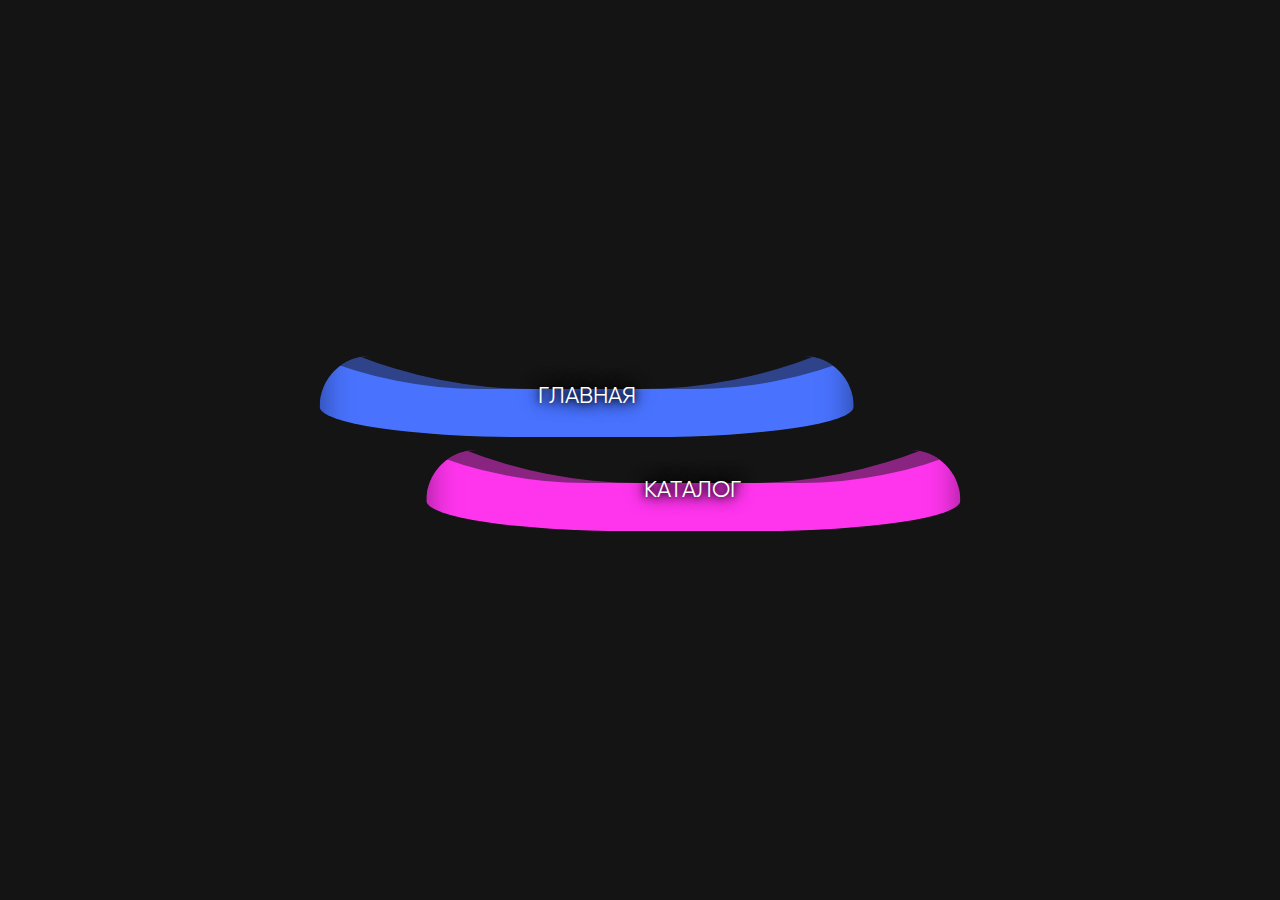
==== commit 377380fe: "section catalog-intro" ====
--- a/index.html
+++ b/index.html
@@ -131,6 +131,10 @@
     <span>Главная</span>
     <div></div>
 </a>
+<a href="./catalog.html" target="_blank">
+    <span>Каталог</span>
+    <div></div>
+</a>
 
 
 <script src="js/jquery-3.6.0.min.js"></script>
--- a/css/style.css
+++ b/css/style.css
@@ -149,6 +149,7 @@
 }
 .button {
   position: relative;
+  z-index: 1;
   display: block;
   width: -webkit-fit-content;
   width: -moz-fit-content;
@@ -217,6 +218,7 @@
   font-size: 1.8rem;
   line-height: 2.4rem;
   color: #DE2C2C;
+  text-transform: uppercase;
 }
 .link > svg {
   -webkit-box-flex: 0;
@@ -232,6 +234,9 @@
 }
 .link > svg path {
   fill: #DE2C2C;
+}
+.link > svg + svg {
+  margin-left: 2px;
 }
 .link:hover > svg {
   -webkit-transform: translateX(0.6rem);
@@ -320,8 +325,12 @@
 .slider-nav__arrow > svg path {
   stroke: #DE2C2C;
 }
-.slider-nav__arrow .swiper-button-disabled > svg path {
+.slider-nav__arrow.swiper-button-disabled > svg path {
   stroke: #7F8B8A;
+}
+.slider-nav__arrow.swiper-button-disabled:hover {
+  -webkit-box-shadow: none;
+          box-shadow: none;
 }
 .slider-nav__arrow:hover {
   -webkit-box-shadow: 0 0 1rem 0 rgba(0, 0, 0, 0.2) inset;
@@ -454,6 +463,9 @@
   -webkit-transform: skewX(30deg);
           transform: skewX(30deg);
 }
+.page-pagination__link:hover {
+  background-color: #DDD;
+}
 .page-pagination__link.active {
   border-left: none;
   background-color: #DE2C2C;
@@ -465,11 +477,38 @@
 .page-pagination__link.active + .page-pagination__link {
   border-left: none;
 }
-.page-pagination__link.active:hover {
-  background-color: #DE2C2C;
-}
-.page-pagination__link:hover {
-  background-color: #DDD;
+
+.sidebar-item {
+  padding: 2rem;
+  border-radius: 2rem;
+  background-color: white;
+  -webkit-box-shadow: 2px 1.3rem 2.6rem 0 rgba(66, 66, 66, 0.0117647059);
+          box-shadow: 2px 1.3rem 2.6rem 0 rgba(66, 66, 66, 0.0117647059);
+}
+.sidebar-item__img-box {
+  width: 100%;
+  height: 16.8rem;
+  margin-bottom: 2rem;
+  border-radius: inherit;
+}
+.sidebar-item__img-box > img {
+  width: 100%;
+  height: 100%;
+  border-radius: inherit;
+  -o-object-fit: cover;
+     object-fit: cover;
+}
+.sidebar-item__title {
+  margin-bottom: 1.2rem;
+  font-weight: 600;
+  font-size: 2.4rem;
+  line-height: 3.2rem;
+}
+.sidebar-item__text {
+  margin-bottom: 3.2rem;
+  font-size: 2rem;
+  line-height: 2.7rem;
+  color: #959595;
 }
 
 @media (max-width: 48em) {
@@ -581,14 +620,51 @@
     -webkit-box-flex: 100%;
         -ms-flex: 100%;
             flex: 100%;
-    -webkit-box-pack: center;
-        -ms-flex-pack: center;
-            justify-content: center;
+    -webkit-box-pack: normal;
+        -ms-flex-pack: normal;
+            justify-content: normal;
+    overflow: auto;
+    margin: 0 -4rem;
+    padding: 0 4rem;
+  }
+  .page-pagination__numbers::-webkit-scrollbar {
+    width: 0;
+    height: 0;
   }
   .page-pagination__link {
+    -webkit-box-flex: 0;
+        -ms-flex: none;
+            flex: none;
     width: 12rem;
     height: 7.2rem;
     font-size: 2.6rem;
+  }
+  .page-pagination__link:first-child {
+    margin-left: auto;
+  }
+  .page-pagination__link:last-child {
+    margin-right: auto;
+  }
+  .sidebar-item {
+    padding: 2.4rem 2.4rem 4.8rem 2.4rem;
+    border-radius: 3rem;
+    -webkit-box-shadow: 2px 2.6rem 5.2rem 0 rgba(66, 66, 66, 0.0117647059);
+            box-shadow: 2px 2.6rem 5.2rem 0 rgba(66, 66, 66, 0.0117647059);
+  }
+  .sidebar-item__img-box {
+    width: 100%;
+    height: 29.4rem;
+    margin-bottom: 4rem;
+  }
+  .sidebar-item__title {
+    margin-bottom: 2.4rem;
+    font-size: 4rem;
+    line-height: 5.4rem;
+  }
+  .sidebar-item__text {
+    margin-bottom: 6.4rem;
+    font-size: 3.6rem;
+    line-height: 4.8rem;
   }
 }
 .header {
@@ -817,9 +893,6 @@
 .header__phone-text {
   font-size: 1.4rem;
   color: #7F8B8A;
-}
-.header__request-link > svg:last-child {
-  margin-left: 2px;
 }
 .header__burger-bg {
   display: none;
@@ -1259,18 +1332,9 @@
   display: -webkit-box;
   display: -ms-flexbox;
   display: flex;
-  padding: 1.2rem 0;
+  padding: 1.2rem 16.9rem;
   background-color: #7F8B8A;
   font-size: 2rem;
-}
-.footer__container-bottom:before {
-  content: "";
-  position: absolute;
-  left: -16.9rem;
-  bottom: 0;
-  width: 100vw;
-  height: 100%;
-  background-color: #7F8B8A;
 }
 .footer__container-bottom > * {
   position: relative;
@@ -1817,7 +1881,7 @@
 .sales-leader__slide-price-box {
   position: relative;
   padding: 0.8rem 2.2rem;
-  background-color: #D9D9D9;
+  background-color: #F3F3F3;
   font-size: 1.6rem;
   line-height: 1.9rem;
   color: #7F8B8A;
@@ -1926,8 +1990,2414 @@
     margin-bottom: 5rem;
   }
 }
+.work__title {
+  margin-bottom: 6rem;
+  font-family: "Tablo'n";
+  font-weight: 500;
+  font-size: 6rem;
+  line-height: 7.8rem;
+  letter-spacing: 0.03em;
+}
+.work__cards {
+  display: -webkit-box;
+  display: -ms-flexbox;
+  display: flex;
+  -ms-flex-wrap: wrap;
+      flex-wrap: wrap;
+  gap: 3rem;
+}
+.work__item {
+  -webkit-box-flex: 30%;
+      -ms-flex: 30%;
+          flex: 30%;
+  max-width: 50.8rem;
+  padding-top: 0.4rem;
+  border-radius: 2rem;
+  background-color: white;
+  -webkit-box-shadow: 2px 1.3rem 2.6rem 0 rgba(66, 66, 66, 0.0509803922);
+          box-shadow: 2px 1.3rem 2.6rem 0 rgba(66, 66, 66, 0.0509803922);
+}
+.work__img-box {
+  width: 100%;
+  height: 42.1rem;
+  padding: 0 0.4rem;
+  border-radius: inherit;
+}
+.work__img-box > img {
+  width: 100%;
+  height: 100%;
+  border-radius: inherit;
+  -o-object-fit: cover;
+     object-fit: cover;
+}
+.work__item-content {
+  position: relative;
+  padding: 3.2rem 4rem;
+  margin-top: -2.4rem;
+  border-radius: inherit;
+  background-color: white;
+}
+.work__item-title {
+  margin-bottom: 1.2rem;
+  font-family: "Tablo'n";
+  font-weight: 500;
+  font-size: 3.2rem;
+  line-height: 4.2rem;
+  letter-spacing: 0.03em;
+}
+.work__item-tags {
+  display: -webkit-box;
+  display: -ms-flexbox;
+  display: flex;
+  -ms-flex-wrap: wrap;
+      flex-wrap: wrap;
+  gap: 2rem;
+  margin-bottom: 3.2rem;
+}
+.work__tag {
+  padding: 0.8rem 3rem;
+  border-radius: 0.5rem 3rem 3rem 0.5rem;
+  font-weight: 500;
+  font-size: 1.6rem;
+  color: white;
+}
+.work__tag:nth-child(odd) {
+  background-color: #7F8B8A;
+}
+.work__tag:nth-child(even) {
+  background-color: #151313;
+}
+.work__list {
+  margin-bottom: 2.2rem;
+}
+.work__list-item {
+  position: relative;
+  padding-left: 2.8rem;
+  font-size: 2rem;
+  line-height: 2.4rem;
+  color: #959595;
+}
+.work__list-item:before {
+  content: "";
+  position: absolute;
+  left: 0;
+  top: 1rem;
+  width: 2rem;
+  height: 1px;
+  background-color: #959595;
+}
+.work__list-item > a {
+  text-decoration: underline;
+}
+.work__list-item > a:hover {
+  text-decoration: none;
+}
+.work__list-item:not(:last-child) {
+  margin-bottom: 1.6rem;
+}
+.work__footer {
+  display: -webkit-box;
+  display: -ms-flexbox;
+  display: flex;
+  -webkit-box-align: center;
+      -ms-flex-align: center;
+          align-items: center;
+  -webkit-box-pack: justify;
+      -ms-flex-pack: justify;
+          justify-content: space-between;
+}
+.work__price-box {
+  position: relative;
+  padding: 0.8rem 2.2rem;
+  background-color: #F3F3F3;
+  font-size: 1.6rem;
+  line-height: 1.9rem;
+  color: #7F8B8A;
+}
+.work__price-box:before {
+  content: "";
+  position: absolute;
+  left: 0;
+  top: 50%;
+  width: 2rem;
+  height: 2rem;
+  -webkit-transform: translate(-50%, -50%);
+          transform: translate(-50%, -50%);
+  border-radius: 100%;
+  background-color: white;
+}
+.work__price-box:after {
+  content: "";
+  position: absolute;
+  right: 0;
+  top: 50%;
+  width: 2rem;
+  height: 2rem;
+  -webkit-transform: translate(50%, -50%);
+          transform: translate(50%, -50%);
+  border-radius: 100%;
+  background-color: white;
+}
+.work__price {
+  margin: 0 0.6rem;
+  font-weight: 600;
+  font-size: 2.4rem;
+  line-height: 2.9rem;
+}
+.work__currency {
+  font-weight: 600;
+}
+
+@media (max-width: 48em) {
+  .work__title {
+    margin-bottom: 8rem;
+    font-size: 5.2rem;
+    line-height: 6.8rem;
+  }
+  .work__cards {
+    gap: 4rem;
+  }
+  .work__item {
+    -webkit-box-flex: 100%;
+        -ms-flex: 100%;
+            flex: 100%;
+    max-width: none;
+    padding-top: 0.8rem;
+    border-radius: 3rem;
+    -webkit-box-shadow: 2px 2.6rem 5.2rem 0 rgba(66, 66, 66, 0.0509803922);
+            box-shadow: 2px 2.6rem 5.2rem 0 rgba(66, 66, 66, 0.0509803922);
+  }
+  .work__img-box {
+    width: 100%;
+    height: 49.6rem;
+    padding: 0 0.8rem;
+  }
+  .work__item-content {
+    padding: 5.6rem 4rem;
+    margin-top: -4rem;
+  }
+  .work__item-title {
+    margin-bottom: 2.4rem;
+    font-size: 5.2rem;
+    line-height: 6.8rem;
+  }
+  .work__item-tags {
+    gap: 2.4rem;
+    margin-bottom: 4rem;
+  }
+  .work__tag {
+    padding: 0.8rem 4rem;
+    border-radius: 1rem 6rem 6rem 1rem;
+    font-size: 2.6rem;
+  }
+  .work__list {
+    margin-bottom: 4rem;
+  }
+  .work__list-item {
+    padding-left: 5.2rem;
+    font-size: 3rem;
+    line-height: 4rem;
+  }
+  .work__list-item:before {
+    top: 1.8rem;
+    width: 3.6rem;
+  }
+  .work__footer {
+    -webkit-box-orient: vertical;
+    -webkit-box-direction: normal;
+        -ms-flex-direction: column;
+            flex-direction: column;
+    -webkit-box-align: normal;
+        -ms-flex-align: normal;
+            align-items: normal;
+    -webkit-box-pack: normal;
+        -ms-flex-pack: normal;
+            justify-content: normal;
+    gap: 6.4rem;
+  }
+  .work__footer .link {
+    -webkit-box-ordinal-group: 3;
+        -ms-flex-order: 2;
+            order: 2;
+  }
+  .work__price-box {
+    -webkit-box-ordinal-group: 2;
+        -ms-flex-order: 1;
+            order: 1;
+    width: -webkit-fit-content;
+    width: -moz-fit-content;
+    width: fit-content;
+    padding: 1.6rem 4rem;
+    font-size: 2.6rem;
+    line-height: 3.5rem;
+  }
+  .work__price-box:before {
+    width: 3.2rem;
+    height: 3.2rem;
+  }
+  .work__price-box:after {
+    width: 3.2rem;
+    height: 3.2rem;
+  }
+  .work__price {
+    margin: 0 0 0 0.8rem;
+    font-size: 3.6rem;
+    line-height: 4.8rem;
+  }
+}
+.advantages__title {
+  margin-bottom: 5.5rem;
+  font-family: "Tablo'n";
+  font-weight: 500;
+  font-size: 6rem;
+  line-height: 7.8rem;
+  letter-spacing: 0.03em;
+}
+.advantages__cards {
+  display: -webkit-box;
+  display: -ms-flexbox;
+  display: flex;
+  -ms-flex-wrap: wrap;
+      flex-wrap: wrap;
+  gap: 3rem;
+}
+.advantages__item {
+  -webkit-box-flex: 23%;
+      -ms-flex: 23%;
+          flex: 23%;
+  display: -webkit-box;
+  display: -ms-flexbox;
+  display: flex;
+  -webkit-box-orient: vertical;
+  -webkit-box-direction: normal;
+      -ms-flex-direction: column;
+          flex-direction: column;
+  min-height: 37.8rem;
+  max-width: 37.3rem;
+  padding: 2rem;
+  border-radius: 2rem;
+  background-color: white;
+  -webkit-box-shadow: 2px 1.3rem 2.6rem 0 rgba(66, 66, 66, 0.0117647059);
+          box-shadow: 2px 1.3rem 2.6rem 0 rgba(66, 66, 66, 0.0117647059);
+}
+.advantages__header {
+  display: -webkit-box;
+  display: -ms-flexbox;
+  display: flex;
+  -webkit-box-align: center;
+      -ms-flex-align: center;
+          align-items: center;
+  padding-bottom: 1.6rem;
+  border-bottom: 1px solid #151313;
+}
+.advantages__icon {
+  -webkit-box-flex: 0;
+      -ms-flex: none;
+          flex: none;
+  width: 3.2rem;
+  height: 3.2rem;
+  margin-right: 1.2rem;
+}
+.advantages__icon > img {
+  width: 100%;
+  height: 100%;
+  -o-object-fit: contain;
+     object-fit: contain;
+}
+.advantages__item-title {
+  font-size: 2rem;
+  line-height: 2.7rem;
+}
+.advantages__text {
+  margin-top: auto;
+  padding-top: 2.4rem;
+  font-family: "Tablo'n";
+  font-weight: 500;
+  font-size: 2.4rem;
+  line-height: 3.1rem;
+  letter-spacing: 0.03em;
+}
+
+@media (max-width: 48em) {
+  .advantages__title {
+    margin-bottom: 8rem;
+    font-size: 5.2rem;
+    line-height: 6.8rem;
+  }
+  .advantages__cards {
+    -webkit-box-pack: justify;
+        -ms-flex-pack: justify;
+            justify-content: space-between;
+    -webkit-column-gap: 0;
+       -moz-column-gap: 0;
+            column-gap: 0;
+    row-gap: 4rem;
+  }
+  .advantages__item {
+    -webkit-box-flex: 0;
+        -ms-flex: none;
+            flex: none;
+    width: 31.6rem;
+    min-height: 31.4rem;
+    max-width: none;
+    padding: 2.4rem;
+    -webkit-box-shadow: 2px 2.6rem 5.2rem 0 rgba(66, 66, 66, 0.0117647059);
+            box-shadow: 2px 2.6rem 5.2rem 0 rgba(66, 66, 66, 0.0117647059);
+  }
+  .advantages__header {
+    padding-bottom: 1rem;
+  }
+  .advantages__icon {
+    width: 4rem;
+    height: 4rem;
+    margin-right: 0.8rem;
+  }
+  .advantages__item-title {
+    font-size: 2.6rem;
+    line-height: 3.5rem;
+  }
+  .advantages__text {
+    font-size: 2.4rem;
+    line-height: 3.2rem;
+  }
+}
+.services {
+  overflow: hidden;
+}
+.services__title {
+  width: 70rem;
+  margin-bottom: 6rem;
+  font-family: "Tablo'n";
+  font-weight: 500;
+  font-size: 6rem;
+  line-height: 7.8rem;
+  letter-spacing: 0.03em;
+}
+.services__content {
+  display: -webkit-box;
+  display: -ms-flexbox;
+  display: flex;
+  -webkit-box-align: center;
+      -ms-flex-align: center;
+          align-items: center;
+  -webkit-box-pack: justify;
+      -ms-flex-pack: justify;
+          justify-content: space-between;
+  margin: 0 -16.9rem;
+  padding: 6rem 16.9rem;
+  background-color: #7F8B8A;
+}
+.services__slider {
+  width: 109rem;
+  margin-left: 0;
+}
+.services__slide {
+  display: -webkit-box;
+  display: -ms-flexbox;
+  display: flex;
+  -webkit-box-pack: justify;
+      -ms-flex-pack: justify;
+          justify-content: space-between;
+}
+.services__img-box {
+  width: 53.8rem;
+  height: 36.7rem;
+  padding: 0.4rem;
+  border-radius: 2rem;
+  background-color: #8F9D9C;
+}
+.services__img-box > img {
+  width: 100%;
+  height: 100%;
+  border-radius: inherit;
+  -o-object-fit: cover;
+     object-fit: cover;
+}
+.services__slide-content {
+  width: 52.8rem;
+}
+.services__slide-title {
+  margin-bottom: 4rem;
+  font-family: "Tablo'n";
+  font-weight: 500;
+  font-size: 2.4rem;
+  line-height: 3.1rem;
+  letter-spacing: 0.03em;
+}
+.services__slide-text {
+  margin-bottom: 3.6rem;
+  font-size: 2rem;
+  line-height: 2.7rem;
+}
+.services__slide-footer {
+  display: -webkit-box;
+  display: -ms-flexbox;
+  display: flex;
+  -webkit-box-align: center;
+      -ms-flex-align: center;
+          align-items: center;
+  -webkit-box-pack: justify;
+      -ms-flex-pack: justify;
+          justify-content: space-between;
+}
+.services__slide-footer .button:before, .services__slide-footer .button:after,
+.services__slide-footer .button > span:before {
+  background-color: #151313;
+}
+.services__slide-footer .button:hover {
+  -webkit-filter: brightness(1);
+          filter: brightness(1);
+}
+.services__slide-footer .button:hover:before, .services__slide-footer .button:hover:after,
+.services__slide-footer .button:hover > span:before {
+  background-color: rgb(50, 50, 50);
+}
+.services__price-box {
+  position: relative;
+  padding: 0.8rem 2.2rem;
+  background-color: #959595;
+  font-size: 1.6rem;
+  line-height: 1.9rem;
+  color: white;
+}
+.services__price-box:before {
+  content: "";
+  position: absolute;
+  left: 0;
+  top: 50%;
+  width: 2rem;
+  height: 2rem;
+  -webkit-transform: translate(-50%, -50%);
+          transform: translate(-50%, -50%);
+  border-radius: 100%;
+  background-color: #7F8B8A;
+}
+.services__price-box:after {
+  content: "";
+  position: absolute;
+  right: 0;
+  top: 50%;
+  width: 2rem;
+  height: 2rem;
+  -webkit-transform: translate(50%, -50%);
+          transform: translate(50%, -50%);
+  border-radius: 100%;
+  background-color: #7F8B8A;
+}
+.services__price {
+  margin: 0 0.6rem;
+  font-weight: 600;
+  font-size: 2.4rem;
+  line-height: 2.9rem;
+}
+.services__currency {
+  font-weight: 600;
+}
+.services__tabs {
+  display: -webkit-box;
+  display: -ms-flexbox;
+  display: flex;
+  -webkit-box-orient: vertical;
+  -webkit-box-direction: normal;
+      -ms-flex-direction: column;
+          flex-direction: column;
+  gap: 2.4rem;
+  width: 30rem;
+}
+.services__tab {
+  position: relative;
+  font-size: 2rem;
+  line-height: 2.4rem;
+  cursor: pointer;
+}
+.services__tab:before {
+  content: "";
+  position: absolute;
+  right: calc(100% + 3.2rem);
+  top: 50%;
+  width: 12.6rem;
+  height: 1px;
+  -webkit-transform: translateY(-50%);
+          transform: translateY(-50%);
+  background-color: #151313;
+}
+.services__tab:after {
+  content: "";
+  position: absolute;
+  right: calc(100% + 7.2rem);
+  top: 50%;
+  width: 8.6rem;
+  height: 4px;
+  -webkit-transform: translateY(-50%);
+          transform: translateY(-50%);
+  background-color: #7F8B8A;
+  -webkit-transition: -webkit-transform 0.3s ease;
+  transition: -webkit-transform 0.3s ease;
+  transition: transform 0.3s ease;
+  transition: transform 0.3s ease, -webkit-transform 0.3s ease;
+}
+.services__tab.active {
+  font-weight: 600;
+}
+.services__tab.active:after {
+  -webkit-transform: translate(-100%, -50%);
+          transform: translate(-100%, -50%);
+}
+.services__tab:hover {
+  font-weight: 600;
+}
+@media (max-width: 48em) {
+  .services__title {
+    width: 100%;
+    margin-bottom: 8rem;
+    font-size: 5.2rem;
+    line-height: 6.8rem;
+  }
+  .services__content {
+    display: block;
+    margin: 0 -4rem;
+    padding: 5.6rem 4rem;
+    margin-bottom: 4rem;
+  }
+  .services__slider {
+    width: 100%;
+  }
+  .services__slide {
+    display: block;
+    height: auto;
+  }
+  .services__img-box {
+    width: 100%;
+    height: 39.2rem;
+    padding: 0.8rem;
+    margin-bottom: 4rem;
+    border-radius: 3rem;
+  }
+  .services__slide-content {
+    display: -webkit-box;
+    display: -ms-flexbox;
+    display: flex;
+    -webkit-box-orient: vertical;
+    -webkit-box-direction: normal;
+        -ms-flex-direction: column;
+            flex-direction: column;
+    width: 100%;
+    height: 100%;
+  }
+  .services__slide-sub-title {
+    margin-bottom: 5.6rem;
+    font-weight: 600;
+    font-size: 3.6rem;
+    line-height: 4.8rem;
+  }
+  .services__slide-title {
+    font-size: 3.6rem;
+    line-height: 4.8rem;
+  }
+  .services__slide-text {
+    margin-bottom: 6.4rem;
+    font-size: 3rem;
+    line-height: 4rem;
+  }
+  .services__slide-footer {
+    margin-top: auto;
+  }
+  .services__price-box {
+    padding: 1.6rem 4rem;
+    font-size: 2.6rem;
+    line-height: 3.5rem;
+  }
+  .services__price-box:before {
+    width: 3.2rem;
+    height: 3.2rem;
+  }
+  .services__price-box:after {
+    width: 3.2rem;
+    height: 3.2rem;
+  }
+  .services__price {
+    margin: 0 0 0 0.8rem;
+    font-size: 3.6rem;
+    line-height: 4.8rem;
+  }
+  .services .services__pagination {
+    display: -webkit-box;
+    display: -ms-flexbox;
+    display: flex;
+    -webkit-box-pack: center;
+        -ms-flex-pack: center;
+            justify-content: center;
+    gap: 3.2rem;
+  }
+  .services .services__pagination .swiper-pagination-bullet {
+    width: 2rem;
+    height: 2rem;
+    margin: 0;
+    background-color: #D9DCDC;
+    opacity: 1;
+  }
+  .services .services__pagination .swiper-pagination-bullet-active {
+    background-color: #DE2C2C;
+  }
+}
+.partners__container {
+  display: -webkit-box;
+  display: -ms-flexbox;
+  display: flex;
+  -webkit-box-pack: justify;
+      -ms-flex-pack: justify;
+          justify-content: space-between;
+}
+.partners__title-box {
+  width: 51rem;
+}
+.partners__title-box .slider-nav {
+  margin-left: 0;
+}
+.partners__title {
+  margin-bottom: 4.6rem;
+  font-family: "Tablo'n";
+  font-weight: 500;
+  font-size: 6rem;
+  line-height: 7.8rem;
+  letter-spacing: 0.03em;
+}
+.partners__slider {
+  width: 104rem;
+  margin-right: 0;
+}
+.partners__slide-img-box {
+  position: relative;
+  display: -webkit-box;
+  display: -ms-flexbox;
+  display: flex;
+  -webkit-box-align: center;
+      -ms-flex-align: center;
+          align-items: center;
+  -webkit-box-pack: center;
+      -ms-flex-pack: center;
+          justify-content: center;
+  width: 23.7rem;
+  height: 23.7rem;
+  margin-bottom: 2.4rem;
+  border-radius: 100%;
+  border: 3px solid #151313;
+}
+.partners__slide-img-box:before {
+  content: "";
+  position: absolute;
+  left: 50%;
+  top: 50%;
+  width: 19.7rem;
+  height: 19.7rem;
+  -webkit-transform: translate(-50%, -50%);
+          transform: translate(-50%, -50%);
+  border-radius: 100%;
+  border: 1px solid #151313;
+}
+.partners__slide-img-box > img {
+  width: 15rem;
+  height: 15rem;
+  -o-object-fit: contain;
+     object-fit: contain;
+}
+.partners__slide-name {
+  font-family: "Tablo'n";
+  font-weight: 500;
+  font-size: 2.4rem;
+  line-height: 3.1rem;
+  letter-spacing: 0.03em;
+  text-align: center;
+}
+
+@media (max-width: 48em) {
+  .partners__container {
+    display: block;
+  }
+  .partners__title-box {
+    width: 100%;
+    margin-bottom: 8rem;
+  }
+  .partners__title {
+    margin-bottom: 0;
+    font-size: 5.2rem;
+    line-height: 6.8rem;
+  }
+  .partners__slider {
+    width: calc(100% + 8rem);
+    margin: 0 -4rem;
+    padding: 0 4rem;
+  }
+  .partners__slide-img-box {
+    width: 44.8rem;
+    height: 44.8rem;
+    margin-bottom: 0;
+    border: 2px solid #151313;
+  }
+  .partners__slide-img-box:before {
+    width: 37.2rem;
+    height: 37.2rem;
+  }
+  .partners__slide-img-box > img {
+    width: 24.8rem;
+    height: 24.8rem;
+  }
+}
+.articles-items__title {
+  margin-bottom: 6rem;
+  font-family: "Tablo'n";
+  font-weight: 500;
+  font-size: 6rem;
+  line-height: 7.8rem;
+  letter-spacing: 0.03em;
+}
+.articles-items__cards {
+  display: -webkit-box;
+  display: -ms-flexbox;
+  display: flex;
+  -webkit-box-pack: justify;
+      -ms-flex-pack: justify;
+          justify-content: space-between;
+}
+.articles-items__box {
+  display: -webkit-box;
+  display: -ms-flexbox;
+  display: flex;
+  -webkit-box-orient: vertical;
+  -webkit-box-direction: normal;
+      -ms-flex-direction: column;
+          flex-direction: column;
+  -webkit-box-pack: justify;
+      -ms-flex-pack: justify;
+          justify-content: space-between;
+  height: 60rem;
+}
+.articles-items__box--min {
+  width: 50.7rem;
+}
+.articles-items__box--min .articles-items__item {
+  display: -webkit-box;
+  display: -ms-flexbox;
+  display: flex;
+  -webkit-box-align: center;
+      -ms-flex-align: center;
+          align-items: center;
+  gap: 2.4rem;
+}
+.articles-items__box--min .articles-items__img-box {
+  width: 19rem;
+  height: 100%;
+}
+.articles-items__box--big {
+  width: 64.2rem;
+}
+.articles-items__box--big .articles-items__item {
+  height: 100%;
+  border-radius: 4rem;
+}
+.articles-items__box--big .articles-items__img-box {
+  width: 100%;
+  height: 35.6rem;
+  margin-bottom: 2rem;
+}
+.articles-items__box--big .articles-items__text-block {
+  display: -webkit-box;
+  -webkit-line-clamp: 5;
+  -webkit-box-orient: vertical;
+  text-overflow: ellipsis;
+  overflow: hidden;
+}
+.articles-items__box--big .articles-items__date {
+  margin-bottom: 1.2rem;
+}
+.articles-items__box--big .articles-items__item-title {
+  margin-bottom: 1.6rem;
+  font-family: "Tablo'n";
+  font-weight: 500;
+  font-size: 2.4rem;
+  line-height: 3.1rem;
+}
+.articles-items__box--medium {
+  width: 37.3rem;
+}
+.articles-items__box--medium .articles-items__img-box {
+  width: 100%;
+  height: 15rem;
+  margin-bottom: 1.2rem;
+}
+.articles-items__item {
+  display: block;
+  padding: 2rem;
+  border-radius: 2rem;
+  background-color: white;
+  -webkit-box-shadow: 2px 1.3rem 2.6rem 0 rgba(66, 66, 66, 0.0117647059);
+          box-shadow: 2px 1.3rem 2.6rem 0 rgba(66, 66, 66, 0.0117647059);
+  overflow: hidden;
+  -webkit-transition: -webkit-box-shadow 0.15s ease;
+  transition: -webkit-box-shadow 0.15s ease;
+  transition: box-shadow 0.15s ease;
+  transition: box-shadow 0.15s ease, -webkit-box-shadow 0.15s ease;
+}
+.articles-items__item:hover {
+  -webkit-box-shadow: 2px 1.3rem 2.6rem 0 rgba(66, 66, 66, 0.15);
+          box-shadow: 2px 1.3rem 2.6rem 0 rgba(66, 66, 66, 0.15);
+}
+.articles-items__img-box {
+  -webkit-box-flex: 0;
+      -ms-flex: none;
+          flex: none;
+  border-radius: inherit;
+}
+.articles-items__img-box > img {
+  width: 100%;
+  height: 100%;
+  border-radius: inherit;
+  -o-object-fit: cover;
+     object-fit: cover;
+}
+.articles-items__date {
+  margin-bottom: 0.8rem;
+  font-size: 1.6rem;
+  line-height: 1.9rem;
+  color: #959595;
+}
+.articles-items__item-title {
+  font-size: 2rem;
+  line-height: 2.7rem;
+}
+.articles-items__desc {
+  font-size: 2rem;
+  line-height: 2.7rem;
+  color: #959595;
+}
+
+@media (max-width: 48em) {
+  .articles-items__title {
+    margin-bottom: 8rem;
+    font-size: 5.2rem;
+    line-height: 6.8rem;
+  }
+  .articles-items__cards {
+    display: block;
+  }
+  .articles-items__cards-slider {
+    display: -webkit-box;
+    display: -ms-flexbox;
+    display: flex;
+    gap: 4rem;
+    padding: 4rem 4rem 8rem 4rem;
+    margin: 0 -4rem -8rem -4rem;
+    overflow-x: scroll;
+  }
+  .articles-items__cards-slider::-webkit-scrollbar {
+    width: 0;
+    height: 0;
+  }
+  .articles-items__item {
+    -webkit-box-flex: 0;
+        -ms-flex: none;
+            flex: none;
+    width: 44.8rem;
+    height: auto;
+    padding: 2.4rem;
+    border-radius: 3rem;
+    -webkit-box-shadow: 2px 2.6rem 5.2rem 0 rgba(66, 66, 66, 0.0117647059);
+            box-shadow: 2px 2.6rem 5.2rem 0 rgba(66, 66, 66, 0.0117647059);
+  }
+  .articles-items__item:hover {
+    -webkit-box-shadow: 2px 2.6rem 5.2rem 0 rgba(66, 66, 66, 0.15);
+            box-shadow: 2px 2.6rem 5.2rem 0 rgba(66, 66, 66, 0.15);
+  }
+  .articles-items__item--big {
+    width: 100%;
+  }
+  .articles-items__item--big .articles-items__item-title {
+    margin-bottom: 3.2rem;
+    font-family: "Tablo'n";
+    font-weight: 500;
+    font-size: 3.6rem;
+    line-height: 4.8rem;
+  }
+  .articles-items__item--big .articles-items__img-box {
+    height: 39.2rem;
+  }
+  .articles-items__img-box {
+    width: 100%;
+    height: 30rem;
+    margin-bottom: 4rem;
+  }
+  .articles-items__date {
+    margin-bottom: 1.6rem;
+    font-size: 3rem;
+    line-height: 4rem;
+  }
+  .articles-items__item-title {
+    font-size: 3rem;
+    line-height: 4rem;
+  }
+  .articles-items__desc {
+    font-size: 3rem;
+    line-height: 4rem;
+  }
+}
+.realized-slider {
+  overflow: hidden;
+}
+.realized-slider__title-box {
+  display: -webkit-box;
+  display: -ms-flexbox;
+  display: flex;
+  -webkit-box-align: center;
+      -ms-flex-align: center;
+          align-items: center;
+  -webkit-box-pack: justify;
+      -ms-flex-pack: justify;
+          justify-content: space-between;
+  margin-bottom: 6rem;
+}
+.realized-slider__title {
+  width: 90rem;
+  font-family: "Tablo'n";
+  font-weight: 500;
+  font-size: 6rem;
+  line-height: 7.8rem;
+  letter-spacing: 0.03em;
+}
+.realized-slider__content {
+  margin: 0 -16.9rem;
+  padding: 6rem 16.9rem;
+  background-color: #7F8B8A;
+}
+.realized-slider__slide {
+  display: -webkit-box;
+  display: -ms-flexbox;
+  display: flex;
+  -webkit-box-pack: justify;
+      -ms-flex-pack: justify;
+          justify-content: space-between;
+}
+.realized-slider__image-block {
+  display: -ms-grid;
+  display: grid;
+  -ms-grid-columns: 2fr 2.8rem 9fr;
+  grid-template-columns: 2fr 9fr;
+  -ms-grid-rows: 9.5rem 2.2rem 9.5rem 2.2rem 9.5rem;
+  grid-template-rows: repeat(3, 9.5rem);
+  -webkit-column-gap: 2.8rem;
+     -moz-column-gap: 2.8rem;
+          column-gap: 2.8rem;
+  row-gap: 2.2rem;
+  width: 77.6rem;
+  padding-bottom: 10rem;
+}
+.realized-slider__image-block > *:nth-child(1) {
+  -ms-grid-row: 1;
+  -ms-grid-column: 1;
+}
+.realized-slider__image-block > *:nth-child(2) {
+  -ms-grid-row: 1;
+  -ms-grid-column: 3;
+}
+.realized-slider__image-block > *:nth-child(3) {
+  -ms-grid-row: 3;
+  -ms-grid-column: 1;
+}
+.realized-slider__image-block > *:nth-child(4) {
+  -ms-grid-row: 3;
+  -ms-grid-column: 3;
+}
+.realized-slider__image-block > *:nth-child(5) {
+  -ms-grid-row: 5;
+  -ms-grid-column: 1;
+}
+.realized-slider__image-block > *:nth-child(6) {
+  -ms-grid-row: 5;
+  -ms-grid-column: 3;
+}
+.realized-slider__img-box {
+  border-radius: 1rem;
+}
+.realized-slider__img-box:last-child {
+  -ms-grid-column: 2;
+  grid-column: 2;
+  -ms-grid-row: 1;
+  -ms-grid-row-span: 3;
+  grid-row: 1/4;
+  border-radius: 2rem;
+}
+.realized-slider__img-box > img {
+  width: 100%;
+  height: 100%;
+  border-radius: inherit;
+  -o-object-fit: cover;
+     object-fit: cover;
+}
+.realized-slider__info-block {
+  width: 72.6rem;
+}
+.realized-slider__info-box {
+  display: -webkit-box;
+  display: -ms-flexbox;
+  display: flex;
+  -webkit-box-align: center;
+      -ms-flex-align: center;
+          align-items: center;
+  gap: 2.2rem;
+  margin-bottom: 2rem;
+}
+.realized-slider__info-box--title {
+  gap: 1.6rem;
+  margin-bottom: 2.5rem;
+}
+.realized-slider__info-box--title .realized-slider__icon {
+  width: 7rem;
+  height: 7rem;
+}
+.realized-slider__icon {
+  width: 3rem;
+  height: 3rem;
+}
+.realized-slider__icon > img {
+  width: 100%;
+  height: 100%;
+  -o-object-fit: contain;
+     object-fit: contain;
+}
+.realized-slider__info-title {
+  margin-bottom: 0.8rem;
+  font-family: "Tablo'n";
+  font-weight: 500;
+  font-size: 4rem;
+  line-height: 5.2rem;
+  letter-spacing: 0.03em;
+}
+.realized-slider__desc {
+  font-size: 2.4rem;
+  line-height: 3.2rem;
+}
+.realized-slider__box-title {
+  margin-bottom: 0.4rem;
+  font-weight: 600;
+  font-size: 1.6rem;
+  line-height: 2.2rem;
+}
+.realized-slider__text {
+  font-size: 2rem;
+  line-height: 2.7rem;
+}
+.realized-slider__text-title {
+  margin-bottom: 0.8rem;
+  font-weight: 600;
+  font-size: 1.6rem;
+  line-height: 2.2rem;
+}
+.realized-slider__nav-block {
+  position: absolute;
+  left: 0;
+  bottom: 0;
+  z-index: 1;
+  display: -webkit-box;
+  display: -ms-flexbox;
+  display: flex;
+  -webkit-box-align: center;
+      -ms-flex-align: center;
+          align-items: center;
+  -webkit-box-pack: justify;
+      -ms-flex-pack: justify;
+          justify-content: space-between;
+  width: 77.6rem;
+}
+.realized-slider__nav-block .link {
+  color: #151313;
+}
+.realized-slider__nav-block .link > svg path {
+  fill: #151313;
+}
+.realized-slider__nav-block .slider-nav__arrow {
+  border: 1px solid #A5B2B1;
+  background-color: #A5B2B1;
+}
+.realized-slider__nav-block .slider-nav__arrow > svg path {
+  stroke: white;
+}
+.realized-slider__nav-block .slider-nav__arrow.swiper-button-disabled {
+  background-color: transparent;
+}
+.realized-slider__nav-block .slider-nav__arrow.swiper-button-disabled:hover {
+  -webkit-box-shadow: none;
+          box-shadow: none;
+}
+.realized-slider__nav-block .slider-nav__arrow:hover {
+  -webkit-box-shadow: 0 0 1.5rem 0 rgba(255, 255, 255, 0.4) inset;
+          box-shadow: 0 0 1.5rem 0 rgba(255, 255, 255, 0.4) inset;
+}
+
+@media (max-width: 48em) {
+  .realized-slider__title-box {
+    margin-bottom: 8rem;
+  }
+  .realized-slider__title {
+    width: 100%;
+    font-size: 5.2rem;
+    line-height: 6.8rem;
+  }
+  .realized-slider__link {
+    margin-left: auto;
+  }
+  .realized-slider__content {
+    margin: 0 -4rem 6.4rem -4rem;
+    padding: 5.6rem 4rem;
+  }
+  .realized-slider__slider {
+    padding-bottom: 16rem;
+  }
+  .realized-slider__slide {
+    -webkit-box-orient: vertical;
+    -webkit-box-direction: normal;
+        -ms-flex-direction: column;
+            flex-direction: column;
+    -webkit-box-pack: normal;
+        -ms-flex-pack: normal;
+            justify-content: normal;
+  }
+  .realized-slider__image-block {
+    -webkit-box-ordinal-group: 3;
+        -ms-flex-order: 2;
+            order: 2;
+    display: -ms-grid;
+    display: grid;
+    -ms-grid-columns: 1fr 1.6rem 1fr 1.6rem 1fr;
+    grid-template-columns: repeat(3, 1fr);
+    -ms-grid-rows: 36rem 1.6rem 16rem;
+    grid-template-rows: 36rem 16rem;
+    gap: 1.6rem;
+    width: 100%;
+    padding-bottom: 0;
+  }
+  .realized-slider__image-block > *:nth-child(1) {
+    -ms-grid-row: 1;
+    -ms-grid-column: 1;
+  }
+  .realized-slider__image-block > *:nth-child(2) {
+    -ms-grid-row: 1;
+    -ms-grid-column: 3;
+  }
+  .realized-slider__image-block > *:nth-child(3) {
+    -ms-grid-row: 1;
+    -ms-grid-column: 5;
+  }
+  .realized-slider__image-block > *:nth-child(4) {
+    -ms-grid-row: 3;
+    -ms-grid-column: 1;
+  }
+  .realized-slider__image-block > *:nth-child(5) {
+    -ms-grid-row: 3;
+    -ms-grid-column: 3;
+  }
+  .realized-slider__image-block > *:nth-child(6) {
+    -ms-grid-row: 3;
+    -ms-grid-column: 5;
+  }
+  .realized-slider__img-box {
+    border-radius: 2rem;
+  }
+  .realized-slider__img-box:last-child {
+    -ms-grid-column: 1;
+    -ms-grid-column-span: 3;
+    grid-column: 1/4;
+    -ms-grid-row: 1;
+    grid-row: 1;
+    border-radius: 3rem;
+  }
+  .realized-slider__img-box > img {
+    width: 100%;
+    height: 100%;
+    border-radius: inherit;
+    -o-object-fit: cover;
+       object-fit: cover;
+  }
+  .realized-slider__info-block {
+    width: 100%;
+    margin-bottom: 4rem;
+  }
+  .realized-slider__info-box {
+    gap: 4rem;
+    margin-bottom: 4rem;
+  }
+  .realized-slider__info-box .realized-slider__text {
+    font-size: 3.6rem;
+    line-height: 4.8rem;
+  }
+  .realized-slider__info-box--title {
+    margin-bottom: 3.2rem;
+  }
+  .realized-slider__info-box--title .realized-slider__icon {
+    width: 10.6rem;
+    height: 10.6rem;
+  }
+  .realized-slider__icon {
+    -webkit-box-flex: 0;
+        -ms-flex: none;
+            flex: none;
+    width: 6rem;
+    height: 6rem;
+  }
+  .realized-slider__info-title {
+    margin-bottom: 0;
+    font-size: 5.2rem;
+    line-height: 6.8rem;
+  }
+  .realized-slider__desc {
+    margin-bottom: 4rem;
+    font-size: 3.6rem;
+    line-height: 4.8rem;
+  }
+  .realized-slider__box-title {
+    margin-bottom: 0.8rem;
+    font-size: 2.6rem;
+    line-height: 3.5rem;
+  }
+  .realized-slider__text {
+    font-size: 3rem;
+    line-height: 4rem;
+  }
+  .realized-slider__text-title {
+    margin-bottom: 3.2rem;
+    font-size: 2.6rem;
+    line-height: 3.5rem;
+  }
+  .realized-slider__nav-block {
+    display: -webkit-box;
+    display: -ms-flexbox;
+    display: flex;
+    -webkit-box-align: center;
+        -ms-flex-align: center;
+            align-items: center;
+    -webkit-box-pack: justify;
+        -ms-flex-pack: justify;
+            justify-content: space-between;
+    width: 100%;
+  }
+}
+.feedback__form {
+  position: relative;
+  padding: 6rem 0;
+  text-align: center;
+}
+.feedback__bg {
+  position: absolute;
+  left: 0;
+  top: 0;
+  z-index: -10;
+  width: 100%;
+  height: 100%;
+}
+.feedback__bg > img {
+  width: 100%;
+  height: 100%;
+  -o-object-fit: cover;
+     object-fit: cover;
+}
+.feedback__title {
+  margin-bottom: 2.8rem;
+  font-family: "Tablo'n";
+  font-weight: 500;
+  font-size: 4rem;
+  line-height: 5.2rem;
+  letter-spacing: 0.03em;
+}
+.feedback__desc {
+  width: 76rem;
+  margin: 0 auto 4rem auto;
+  font-size: 2rem;
+  line-height: 2.7rem;
+}
+.feedback__input-box {
+  display: -webkit-box;
+  display: -ms-flexbox;
+  display: flex;
+  width: -webkit-fit-content;
+  width: -moz-fit-content;
+  width: fit-content;
+  margin: 0 auto 1.2rem auto;
+}
+.feedback__label {
+  display: block;
+  width: 88rem;
+  height: auto;
+  border-radius: 0.5rem;
+  background-color: white;
+  -webkit-box-shadow: 2px 1.3rem 2.6rem 0 rgba(66, 66, 66, 0.0509803922);
+          box-shadow: 2px 1.3rem 2.6rem 0 rgba(66, 66, 66, 0.0509803922);
+}
+.feedback__label > input {
+  width: 100%;
+  height: 100%;
+  padding: 0 20rem 0 2rem;
+  font-size: 2rem;
+  line-height: 2.7rem;
+}
+.feedback__btn {
+  z-index: 1;
+  margin-left: -18.4rem;
+}
+.feedback__text {
+  width: 91.5rem;
+  margin: 0 auto;
+  font-size: 2rem;
+  line-height: 2.7rem;
+  text-align: left;
+  color: #959595;
+}
+.feedback__text > a {
+  color: #DE2C2C;
+}
+.feedback__text > a:hover {
+  text-decoration: underline;
+}
+
+@media (max-width: 48em) {
+  .feedback__form {
+    margin: 0 -4rem;
+    padding: 5.6rem 4rem;
+  }
+  .feedback__title {
+    margin-bottom: 4rem;
+    font-size: 5.2rem;
+    line-height: 6.8rem;
+  }
+  .feedback__desc {
+    width: 100%;
+    margin-bottom: 6.4rem;
+    font-size: 3rem;
+    line-height: 4rem;
+  }
+  .feedback__input-box {
+    display: -webkit-box;
+    display: -ms-flexbox;
+    display: flex;
+    width: -webkit-fit-content;
+    width: -moz-fit-content;
+    width: fit-content;
+    margin: 0 auto 1.2rem auto;
+  }
+  .feedback__label {
+    width: 60rem;
+    border-radius: 1rem;
+    -webkit-box-shadow: 2px 2.6rem 5.2rem 0 rgba(66, 66, 66, 0.0509803922);
+            box-shadow: 2px 2.6rem 5.2rem 0 rgba(66, 66, 66, 0.0509803922);
+  }
+  .feedback__label > input {
+    padding: 0 23rem 0 3rem;
+    font-size: 3rem;
+    line-height: 4rem;
+  }
+  .feedback__btn {
+    margin-left: -22rem;
+  }
+  .feedback__text {
+    width: 100%;
+    font-size: 3rem;
+    line-height: 4rem;
+    text-align: center;
+  }
+}
+.article-item__container {
+  display: -webkit-box;
+  display: -ms-flexbox;
+  display: flex;
+  -webkit-box-pack: justify;
+      -ms-flex-pack: justify;
+          justify-content: space-between;
+}
+.article-item__text-block {
+  width: 118rem;
+  height: -webkit-fit-content;
+  height: -moz-fit-content;
+  height: fit-content;
+}
+.article-item__title {
+  width: 84rem;
+  margin-bottom: 4rem;
+  font-family: "Tablo'n";
+  font-weight: 500;
+  font-size: 6rem;
+  line-height: 7.8rem;
+  letter-spacing: 0.03em;
+}
+.article-item__content {
+  display: -webkit-box;
+  display: -ms-flexbox;
+  display: flex;
+  -webkit-box-orient: vertical;
+  -webkit-box-direction: normal;
+      -ms-flex-direction: column;
+          flex-direction: column;
+  row-gap: 2rem;
+  font-size: 2rem;
+  line-height: 2.7rem;
+  color: #959595;
+}
+.article-item__content > ul > li {
+  position: relative;
+  padding-left: 3.2rem;
+}
+.article-item__content > ul > li:before {
+  content: "";
+  position: absolute;
+  left: 0;
+  top: 1.2rem;
+  width: 2rem;
+  height: 1px;
+  background-color: #959595;
+}
+.article-item__content > ul > li:not(:last-child) {
+  margin-bottom: 1.2rem;
+}
+.article-item__content .bg-box {
+  position: relative;
+  padding: 2.8rem 6rem;
+  border-radius: 2rem;
+}
+.article-item__content .bg-box:before {
+  content: "";
+  position: absolute;
+  left: 0;
+  top: 0;
+  z-index: -1;
+  width: 100%;
+  height: 100%;
+  border-radius: inherit;
+  -webkit-transform: scaleX(-1);
+          transform: scaleX(-1);
+  background: conic-gradient(from 40.35deg at 96.77% 25.18%, #D8D8D8 0deg, rgba(217, 217, 217, 0) 360deg, rgba(243, 243, 243, 0) 360deg);
+}
+.article-item__sidebar {
+  display: -webkit-box;
+  display: -ms-flexbox;
+  display: flex;
+  -webkit-box-orient: vertical;
+  -webkit-box-direction: normal;
+      -ms-flex-direction: column;
+          flex-direction: column;
+  row-gap: 2rem;
+  width: 37.4rem;
+}
+
+@media (max-width: 48em) {
+  .article-item__container {
+    display: block;
+  }
+  .article-item__text-block {
+    width: 100%;
+    margin-bottom: 12rem;
+  }
+  .article-item__title {
+    width: 100%;
+    font-size: 5.2rem;
+    line-height: 6.8rem;
+  }
+  .article-item__content {
+    row-gap: 2.4rem;
+    font-size: 3rem;
+    line-height: 4rem;
+  }
+  .article-item__content > ul > li {
+    padding-left: 5.2rem;
+  }
+  .article-item__content > ul > li:before {
+    top: 1.8rem;
+    width: 3.6rem;
+  }
+  .article-item__content > ul > li:not(:last-child) {
+    margin-bottom: 1.6rem;
+  }
+  .article-item__content .bg-box {
+    padding: 5.6rem 4.8rem;
+    border-radius: 3rem;
+  }
+  .article-item__content .bg-box:before {
+    -webkit-transform: scaleX(1);
+            transform: scaleX(1);
+    background: conic-gradient(from -34.87deg at 5.82% 10.1%, #F9F9F9 0deg, #ECECEC 339.45deg, rgba(216, 216, 216, 0.8) 360deg);
+  }
+  .article-item__sidebar {
+    row-gap: 4rem;
+    width: 100%;
+  }
+}
+.licenses__title-box {
+  display: -webkit-box;
+  display: -ms-flexbox;
+  display: flex;
+  -webkit-box-align: center;
+      -ms-flex-align: center;
+          align-items: center;
+  -webkit-box-pack: justify;
+      -ms-flex-pack: justify;
+          justify-content: space-between;
+  margin-bottom: 10rem;
+}
+.licenses__title {
+  margin-right: 2rem;
+  font-family: "Tablo'n";
+  font-weight: 500;
+  font-size: 6rem;
+  line-height: 7.8rem;
+  letter-spacing: 0.03em;
+}
+.licenses__title .slider-nav {
+  -webkit-box-flex: 0;
+      -ms-flex: none;
+          flex: none;
+}
+.licenses__slide {
+  padding: 2rem 2rem 4rem 2rem;
+  border-radius: 2rem;
+  background-color: white;
+  cursor: pointer;
+}
+.licenses__img-box {
+  position: relative;
+  width: 100%;
+  height: 32.3rem;
+  padding: 2.8rem;
+  margin-bottom: 2.8rem;
+  border-radius: inherit;
+  background-color: #F3F3F3;
+}
+.licenses__img-box > img {
+  width: 100%;
+  height: 100%;
+  -o-object-fit: contain;
+     object-fit: contain;
+}
+.licenses__zoom-icon {
+  position: absolute;
+  right: 2.8rem;
+  bottom: 2.8rem;
+  display: -webkit-box;
+  display: -ms-flexbox;
+  display: flex;
+  -webkit-box-align: center;
+      -ms-flex-align: center;
+          align-items: center;
+  -webkit-box-pack: center;
+      -ms-flex-pack: center;
+          justify-content: center;
+  width: 6rem;
+  height: 6rem;
+  border-radius: inherit;
+  background-color: #DE2C2C;
+}
+.licenses__zoom-icon > img {
+  width: 2.4rem;
+  height: 2.4rem;
+  -o-object-fit: contain;
+     object-fit: contain;
+}
+.licenses__name {
+  font-weight: 600;
+  font-size: 2rem;
+  line-height: 2.7rem;
+  text-align: center;
+}
+.licenses__id {
+  font-size: 2rem;
+  line-height: 2.7rem;
+  text-align: center;
+}
+
+@media (max-width: 48em) {
+  .licenses__title-box {
+    margin-bottom: 8rem;
+  }
+  .licenses__title {
+    margin-right: 0;
+    font-size: 5.2rem;
+    line-height: 6.8rem;
+  }
+  .licenses__slider {
+    margin: 0 -4rem 6.4rem -4rem;
+    padding: 0 4rem;
+  }
+  .licenses__slide {
+    padding: 3.6rem 3.6rem 5.6rem 3.6rem;
+    border-radius: 3rem;
+  }
+  .licenses__img-box {
+    height: 58rem;
+    padding: 2.8rem;
+    margin-bottom: 4rem;
+  }
+  .licenses__zoom-icon {
+    right: 2.8rem;
+    bottom: 2.8rem;
+    width: 9.6rem;
+    height: 9.6rem;
+  }
+  .licenses__zoom-icon > img {
+    width: 3.8rem;
+    height: 3.8rem;
+  }
+  .licenses__name {
+    font-size: 3.6rem;
+    line-height: 4.8rem;
+  }
+  .licenses__id {
+    font-size: 3.6rem;
+    line-height: 4.8rem;
+  }
+}
+.iziModal-overlay {
+  -webkit-backdrop-filter: blur(4px);
+          backdrop-filter: blur(4px);
+}
+
+.modal {
+  max-height: 90%;
+  background-color: transparent;
+  -webkit-box-shadow: none;
+          box-shadow: none;
+}
+.modal__close {
+  position: absolute;
+  right: 6rem;
+  top: 6rem;
+  z-index: 1;
+  width: 3rem;
+  height: 3rem;
+}
+.modal__close:before {
+  content: "";
+  position: absolute;
+  left: 50%;
+  top: 50%;
+  width: 100%;
+  height: 3px;
+  -webkit-transform: translate(-50%, -50%) rotate(-45deg);
+          transform: translate(-50%, -50%) rotate(-45deg);
+  border-radius: 100rem;
+  background-color: #959595;
+}
+.modal__close:after {
+  content: "";
+  position: absolute;
+  left: 50%;
+  top: 50%;
+  width: 100%;
+  height: 3px;
+  -webkit-transform: translate(-50%, -50%) rotate(45deg);
+          transform: translate(-50%, -50%) rotate(45deg);
+  border-radius: 100rem;
+  background-color: #959595;
+}
+
+.modal-request {
+  margin-bottom: 0;
+}
+.modal-request__content {
+  padding: 11rem 15rem;
+  border-radius: 2.5rem;
+  background-color: #FAFAFA;
+}
+.modal-request__title {
+  margin-bottom: 4rem;
+  font-family: "Tablo'n";
+  font-weight: 500;
+  font-size: 3rem;
+  line-height: 3.9rem;
+  letter-spacing: 0.03em;
+}
+.modal-request__form-content {
+  display: -webkit-box;
+  display: -ms-flexbox;
+  display: flex;
+  -ms-flex-wrap: wrap;
+      flex-wrap: wrap;
+  width: 77.6rem;
+  -webkit-column-gap: 3rem;
+     -moz-column-gap: 3rem;
+          column-gap: 3rem;
+  row-gap: 4rem;
+}
+.modal-request__label {
+  -webkit-box-flex: 40%;
+      -ms-flex: 40%;
+          flex: 40%;
+  padding-bottom: 1.2rem;
+  border-bottom: 1px solid #959595;
+}
+.modal-request__label > input {
+  width: 100%;
+  height: 100%;
+  font-weight: 500;
+  font-size: 1.8rem;
+  line-height: 2.4rem;
+}
+.modal-request__label > input::-webkit-input-placeholder {
+  color: #959595;
+}
+.modal-request__label > input::-moz-placeholder {
+  color: #959595;
+}
+.modal-request__label > input:-ms-input-placeholder {
+  color: #959595;
+}
+.modal-request__label > input::-ms-input-placeholder {
+  color: #959595;
+}
+.modal-request__label > input::placeholder {
+  color: #959595;
+}
+.modal-request__label.focus {
+  border-bottom: 1px solid #151313;
+}
+.modal-request__label-textarea {
+  -webkit-box-flex: 100%;
+      -ms-flex: 100%;
+          flex: 100%;
+  height: 8.4rem;
+  padding-bottom: 1.2rem;
+  border-bottom: 1px solid #959595;
+}
+.modal-request__label-textarea > textarea {
+  width: 100%;
+  height: 100%;
+  resize: none;
+  font-weight: 500;
+  font-size: 1.8rem;
+  line-height: 2.4rem;
+}
+.modal-request__label-textarea > textarea::-webkit-input-placeholder {
+  color: #959595;
+}
+.modal-request__label-textarea > textarea::-moz-placeholder {
+  color: #959595;
+}
+.modal-request__label-textarea > textarea:-ms-input-placeholder {
+  color: #959595;
+}
+.modal-request__label-textarea > textarea::-ms-input-placeholder {
+  color: #959595;
+}
+.modal-request__label-textarea > textarea::placeholder {
+  color: #959595;
+}
+.modal-request__label-textarea.focus {
+  border-bottom: 1px solid #151313;
+}
+.modal-request__form-footer {
+  -webkit-box-flex: 100%;
+      -ms-flex: 100%;
+          flex: 100%;
+}
+.modal-request__complete-title {
+  margin-bottom: 1.5rem;
+  font-family: "Tablo'n";
+  font-weight: 500;
+  font-size: 3rem;
+  line-height: 3.9rem;
+  letter-spacing: 0.03em;
+  text-align: center;
+}
+.modal-request__complete-text {
+  margin-bottom: 4rem;
+  font-size: 2rem;
+  line-height: 2.7rem;
+  text-align: center;
+  color: #959595;
+}
+.modal-request__complete-btn {
+  margin: 0 auto;
+}
+
+.modal-work1__content {
+  padding: 11rem 6rem;
+  border-radius: 2.5rem;
+  background-color: #FAFAFA;
+  text-align: center;
+}
+.modal-work1__title {
+  margin-bottom: 2rem;
+  font-family: "Tablo'n";
+  font-weight: 500;
+  font-size: 3rem;
+  line-height: 3.9rem;
+  letter-spacing: 0.03em;
+}
+.modal-work1__desc {
+  margin-bottom: 6rem;
+  font-size: 2rem;
+  line-height: 2.7rem;
+  color: #959595;
+}
+.modal-work1__cards {
+  display: -webkit-box;
+  display: -ms-flexbox;
+  display: flex;
+  -ms-flex-wrap: wrap;
+      flex-wrap: wrap;
+  gap: 3rem;
+}
+.modal-work1__item {
+  -webkit-box-flex: 30%;
+      -ms-flex: 30%;
+          flex: 30%;
+  display: -webkit-box;
+  display: -ms-flexbox;
+  display: flex;
+  -webkit-box-orient: vertical;
+  -webkit-box-direction: normal;
+      -ms-flex-direction: column;
+          flex-direction: column;
+  -webkit-box-align: center;
+      -ms-flex-align: center;
+          align-items: center;
+  max-width: 30rem;
+  padding: 3.2rem;
+  border-radius: 2.5rem;
+  -webkit-box-shadow: 2px 1.3rem 2.6rem 0 rgba(66, 66, 66, 0.0509803922);
+          box-shadow: 2px 1.3rem 2.6rem 0 rgba(66, 66, 66, 0.0509803922);
+}
+.modal-work1__item-name {
+  margin-bottom: 4rem;
+  font-family: "Tablo'n";
+  font-weight: 500;
+  font-size: 1.8rem;
+  line-height: 2.4rem;
+  letter-spacing: 0.03em;
+}
+
+.modal-work2__content {
+  padding: 11rem 6rem;
+  border-radius: 2.5rem;
+  background-color: #FAFAFA;
+  text-align: center;
+}
+.modal-work2__title {
+  margin-bottom: 2rem;
+  font-family: "Tablo'n";
+  font-weight: 500;
+  font-size: 3rem;
+  line-height: 3.9rem;
+  letter-spacing: 0.03em;
+}
+.modal-work2__desc {
+  margin-bottom: 6rem;
+  font-size: 2rem;
+  line-height: 2.7rem;
+  color: #959595;
+}
+.modal-work2__cards {
+  display: -webkit-box;
+  display: -ms-flexbox;
+  display: flex;
+  -ms-flex-wrap: wrap;
+      flex-wrap: wrap;
+  gap: 3rem;
+}
+.modal-work2__item {
+  -webkit-box-flex: 30%;
+      -ms-flex: 30%;
+          flex: 30%;
+  max-width: 30rem;
+  padding: 1.2rem 1.2rem 3.2rem 1.2rem;
+  border-radius: 2.5rem;
+  background-color: white;
+  -webkit-box-shadow: 2px 1.3rem 2.6rem 0 rgba(66, 66, 66, 0.0509803922);
+          box-shadow: 2px 1.3rem 2.6rem 0 rgba(66, 66, 66, 0.0509803922);
+}
+.modal-work2__img-box {
+  width: 100%;
+  height: 20.5rem;
+  margin-bottom: 2rem;
+  border-radius: inherit;
+}
+.modal-work2__img-box > img {
+  width: 100%;
+  height: 100%;
+  border-radius: inherit;
+  -o-object-fit: cover;
+     object-fit: cover;
+}
+.modal-work2__item-text-box .link {
+  margin: 0 auto;
+}
+.modal-work2__item-name {
+  margin-bottom: 4rem;
+  font-family: "Tablo'n";
+  font-weight: 500;
+  font-size: 1.8rem;
+  line-height: 2.4rem;
+  letter-spacing: 0.03em;
+}
+
+.modal-licenses__content {
+  position: relative;
+  max-height: 77vh;
+  width: 100%;
+}
+.modal-licenses__slider {
+  width: 100%;
+  min-height: 63vh;
+}
+.modal-licenses__slider .swiper-wrapper {
+  -webkit-box-align: center;
+      -ms-flex-align: center;
+          align-items: center;
+}
+.modal-licenses__slide {
+  position: relative;
+  z-index: 3;
+  height: -webkit-fit-content;
+  height: -moz-fit-content;
+  height: fit-content;
+  max-height: 70vh;
+  padding: 2.8rem;
+  border-radius: 2rem;
+  background-color: white;
+}
+.modal-licenses__img-box {
+  width: 100%;
+  height: 52.6vh;
+  padding: 1.8rem;
+  margin-bottom: 2.8rem;
+  border-radius: 2rem;
+  background-color: #F3F3F3;
+}
+.modal-licenses__img-box > img {
+  width: 100%;
+  height: 100%;
+  -o-object-fit: contain;
+     object-fit: contain;
+}
+.modal-licenses__text {
+  font-size: 2.4rem;
+  line-height: 3.3rem;
+  text-align: center;
+}
+.modal-licenses__text > b {
+  font-weight: 600;
+}
+.modal-licenses__nav-box {
+  -webkit-box-flex: 0;
+      -ms-flex: none;
+          flex: none;
+  display: -webkit-box;
+  display: -ms-flexbox;
+  display: flex;
+  -webkit-box-pack: center;
+      -ms-flex-pack: center;
+          justify-content: center;
+  -webkit-column-gap: 2.2rem;
+     -moz-column-gap: 2.2rem;
+          column-gap: 2.2rem;
+  margin-top: 6rem;
+}
+.modal-licenses__nav-box .page-pagination {
+  padding: 2rem 4rem;
+  border-radius: 2rem;
+  background: rgba(253, 254, 255, 0.2);
+  -webkit-backdrop-filter: blur(7.5px);
+          backdrop-filter: blur(7.5px);
+}
+.modal-licenses__nav-box .page-pagination__arrow {
+  color: white;
+}
+.modal-licenses__nav-box .page-pagination__arrow > svg path {
+  fill: white;
+}
+.modal-licenses__nav-box .page-pagination .page-pagination__link {
+  margin: 0;
+  border-radius: 0;
+  border-left: 1px solid white;
+  background-color: transparent;
+  opacity: 1;
+  color: white;
+}
+.modal-licenses__nav-box .page-pagination .page-pagination__link:last-child {
+  border-right: 1px solid white;
+}
+.modal-licenses__nav-box .page-pagination .page-pagination__link:hover {
+  background-color: rgba(0, 0, 0, 0.25);
+}
+.modal-licenses__nav-box .page-pagination .page-pagination__link.swiper-pagination-bullet-active {
+  border-left: none;
+  background-color: #DE2C2C;
+  color: white;
+}
+.modal-licenses__nav-box .page-pagination .page-pagination__link.swiper-pagination-bullet-active:last-child {
+  border-right: none;
+}
+.modal-licenses__nav-box .page-pagination .page-pagination__link.swiper-pagination-bullet-active + .page-pagination__link {
+  border-left: none;
+}
+.modal-licenses__close {
+  position: relative;
+  width: 8.2rem;
+  height: 8.2rem;
+  background-color: rgba(253, 254, 255, 0.2);
+  border-radius: 100%;
+  -webkit-backdrop-filter: blur(8px);
+          backdrop-filter: blur(8px);
+}
+.modal-licenses__close:before {
+  content: "";
+  position: absolute;
+  left: 50%;
+  top: 50%;
+  width: 3rem;
+  height: 3px;
+  border-radius: 100rem;
+  -webkit-transform: translate(-50%, -50%) rotate(45deg);
+          transform: translate(-50%, -50%) rotate(45deg);
+  background-color: white;
+}
+.modal-licenses__close:after {
+  content: "";
+  position: absolute;
+  left: 50%;
+  top: 50%;
+  width: 3rem;
+  height: 3px;
+  border-radius: 100rem;
+  -webkit-transform: translate(-50%, -50%) rotate(-45deg);
+          transform: translate(-50%, -50%) rotate(-45deg);
+  background-color: white;
+}
+.modal-licenses__close:hover {
+  background-color: rgba(253, 254, 255, 0.35);
+}
+
+@media (max-width: 48em) {
+  .modal {
+    width: 67rem;
+  }
+  .modal__close {
+    right: 5.6rem;
+    top: 5.6rem;
+    width: 4.8rem;
+    height: 4.8rem;
+  }
+  .modal__close:before {
+    height: 2px;
+  }
+  .modal__close:after {
+    height: 2px;
+  }
+  .modal-request__content {
+    padding: 14.4rem 5.6rem;
+    border-radius: 4rem;
+  }
+  .modal-request__title {
+    margin-bottom: 6.4rem;
+    font-size: 3.6rem;
+    line-height: 4.8rem;
+  }
+  .modal-request__form-content {
+    width: 100%;
+    row-gap: 6.4rem;
+  }
+  .modal-request__label {
+    -webkit-box-flex: 100%;
+        -ms-flex: 100%;
+            flex: 100%;
+    padding-bottom: 1.6rem;
+  }
+  .modal-request__label > input {
+    font-size: 3rem;
+    line-height: 4rem;
+  }
+  .modal-request__label-textarea {
+    height: 12rem;
+    padding-bottom: 1.6rem;
+  }
+  .modal-request__label-textarea > textarea {
+    font-size: 3rem;
+    line-height: 4rem;
+  }
+  .modal-request__form-footer {
+    -webkit-box-flex: 100%;
+        -ms-flex: 100%;
+            flex: 100%;
+  }
+  .modal-request__complete-title {
+    margin-bottom: 4rem;
+    font-size: 3.6rem;
+    line-height: 4.8rem;
+  }
+  .modal-request__complete-text {
+    margin-bottom: 6.4rem;
+    font-size: 3rem;
+    line-height: 4rem;
+  }
+  .modal-request__complete-btn > span {
+    padding-right: 3.4rem;
+    padding-left: 3.4rem;
+  }
+  .modal-work1__content {
+    padding: 14.4rem 5.6rem;
+    border-radius: 4rem;
+    text-align: left;
+  }
+  .modal-work1__title {
+    margin-bottom: 4rem;
+    font-size: 3.6rem;
+    line-height: 4.8rem;
+  }
+  .modal-work1__desc {
+    margin-bottom: 5.6rem;
+    font-size: 3rem;
+    line-height: 4rem;
+  }
+  .modal-work1__cards {
+    gap: 4rem;
+  }
+  .modal-work1__item {
+    -webkit-box-flex: 100%;
+        -ms-flex: 100%;
+            flex: 100%;
+    max-width: none;
+    padding: 4rem;
+    border-radius: 4rem;
+    -webkit-box-shadow: 2px 2.6rem 5.2rem 0 rgba(66, 66, 66, 0.0509803922);
+            box-shadow: 2px 2.6rem 5.2rem 0 rgba(66, 66, 66, 0.0509803922);
+    text-align: center;
+  }
+  .modal-work1__item .button > span {
+    padding-right: 3rem;
+    padding-left: 3rem;
+  }
+  .modal-work1__item-name {
+    margin-bottom: 4rem;
+    font-size: 3.6rem;
+    line-height: 4.8rem;
+  }
+  .modal-work2__content {
+    padding: 14.4rem 5.6rem;
+    border-radius: 4rem;
+    text-align: left;
+  }
+  .modal-work2__title {
+    margin-bottom: 4rem;
+    font-size: 3.6rem;
+    line-height: 4.8rem;
+  }
+  .modal-work2__desc {
+    margin-bottom: 5.6rem;
+    font-size: 3rem;
+    line-height: 4rem;
+  }
+  .modal-work2__cards {
+    gap: 4rem;
+  }
+  .modal-work2__item {
+    position: relative;
+    -webkit-box-flex: 100%;
+        -ms-flex: 100%;
+            flex: 100%;
+    display: -webkit-box;
+    display: -ms-flexbox;
+    display: flex;
+    -webkit-box-align: center;
+        -ms-flex-align: center;
+            align-items: center;
+    max-width: none;
+    min-height: 21.2rem;
+    padding: 1.6rem 1.6rem 1.6rem 27.6rem;
+    border-radius: 3rem;
+    -webkit-box-shadow: 2px 2.6rem 5.2rem 0 rgba(66, 66, 66, 0.0509803922);
+            box-shadow: 2px 2.6rem 5.2rem 0 rgba(66, 66, 66, 0.0509803922);
+  }
+  .modal-work2__img-box {
+    position: absolute;
+    left: 0;
+    top: 0;
+    width: 25.2rem;
+    height: 100%;
+    padding: 1.6rem 0 1.6rem 1.6rem;
+    margin-bottom: 2rem;
+    border-radius: inherit;
+  }
+  .modal-work2__img-box > img {
+    width: 100%;
+    height: 100%;
+    border-radius: inherit;
+    -o-object-fit: cover;
+       object-fit: cover;
+  }
+  .modal-work2__item-text-box .link {
+    margin: 0;
+  }
+  .modal-work2__item-name {
+    margin-bottom: 2.4rem;
+    font-size: 2.6rem;
+    line-height: 3.5rem;
+  }
+  .modal-licenses__content {
+    position: relative;
+    width: 100%;
+  }
+  .modal-licenses__slider {
+    width: calc(100% + 8rem);
+    min-height: auto;
+    margin: 0 -4rem;
+    padding: 0 4rem;
+  }
+  .modal-licenses__slide {
+    max-height: 91rem;
+    padding: 5.6rem;
+    border-radius: 4rem;
+  }
+  .modal-licenses__img-box {
+    width: 100%;
+    height: 64.6rem;
+    padding: 4rem;
+    margin-bottom: 5.6rem;
+    border-radius: 4rem;
+  }
+  .modal-licenses__text {
+    font-size: 4rem;
+    line-height: 5.4rem;
+  }
+  .modal-licenses__nav-box {
+    display: block;
+    margin-top: 6.4rem;
+  }
+  .modal-licenses__nav-box .page-pagination {
+    padding: 3.2rem 4rem;
+    border-radius: 4rem;
+  }
+  .modal-licenses__nav-box .page-pagination .page-pagination__link:first-child {
+    margin-left: auto;
+  }
+  .modal-licenses__nav-box .page-pagination .page-pagination__link:last-child {
+    margin-right: auto;
+  }
+  .modal-licenses__close {
+    position: absolute;
+    right: 0;
+    bottom: calc(100% + 4rem);
+    width: 9.6rem;
+    height: 9.6rem;
+  }
+  .modal-licenses__close:before {
+    height: 2px;
+  }
+  .modal-licenses__close:after {
+    height: 2px;
+  }
+}
+.catalog-intro__slider-box {
+  margin-bottom: 4rem;
+  background-color: white;
+}
+.catalog-intro__slide {
+  display: -webkit-box;
+  display: -ms-flexbox;
+  display: flex;
+  -webkit-box-align: center;
+      -ms-flex-align: center;
+          align-items: center;
+  -webkit-box-pack: justify;
+      -ms-flex-pack: justify;
+          justify-content: space-between;
+  padding: 8rem 0;
+}
+.catalog-intro__info-block {
+  width: 97.4rem;
+}
+.catalog-intro__title {
+  margin-bottom: 4rem;
+  font-family: "Tablo'n";
+  font-weight: 500;
+  font-size: 6rem;
+  line-height: 7.8rem;
+  letter-spacing: 0.03em;
+}
+.catalog-intro__title--red {
+  color: #DE2C2C;
+}
+.catalog-intro__desc {
+  width: 91.4rem;
+  margin-bottom: 4rem;
+  font-size: 2rem;
+  line-height: 2.7rem;
+  color: #959595;
+}
+.catalog-intro__img-box {
+  position: absolute;
+  right: 0;
+  top: 0;
+  width: 43.7rem;
+  height: 100%;
+  padding: 7rem 4rem;
+}
+.catalog-intro__img-box > img {
+  width: 100%;
+  height: 100%;
+  -o-object-fit: contain;
+     object-fit: contain;
+}
+.catalog-intro .catalog-intro__img-bg {
+  position: absolute;
+  left: 0;
+  top: 0;
+  z-index: -1;
+  width: 100%;
+  height: 100%;
+  -o-object-fit: cover;
+     object-fit: cover;
+}
+.catalog-intro__nav-box {
+  width: 158.2rem;
+  -webkit-column-gap: 0;
+     -moz-column-gap: 0;
+          column-gap: 0;
+}
+
+@media (max-width: 48em) {
+  .catalog-intro__slider-box {
+    margin-bottom: 6.4rem;
+  }
+  .catalog-intro__slide {
+    display: block;
+    padding: 6rem 0 0 0;
+  }
+  .catalog-intro__info-block {
+    width: 100%;
+    margin-bottom: 5.6rem;
+  }
+  .catalog-intro__title {
+    font-size: 5.2rem;
+    line-height: 6.8rem;
+  }
+  .catalog-intro__desc {
+    width: 100%;
+    margin-bottom: 6.4rem;
+    font-size: 3rem;
+    line-height: 4rem;
+  }
+  .catalog-intro__img-box {
+    position: relative;
+    width: calc(100% + 8rem);
+    height: 50rem;
+    padding: 4.8rem;
+    margin: 0 -4rem;
+  }
+  .catalog-intro__nav-box {
+    width: 100%;
+    -webkit-column-gap: 0;
+       -moz-column-gap: 0;
+            column-gap: 0;
+  }
+  .catalog-intro__nav-box .slider-nav__arrows {
+    width: 100%;
+  }
+}
 body.lock {
-  overflow: hidden;
+  overflow: hidden !important;
 }
 
 @media (min-width: 48.01em) {
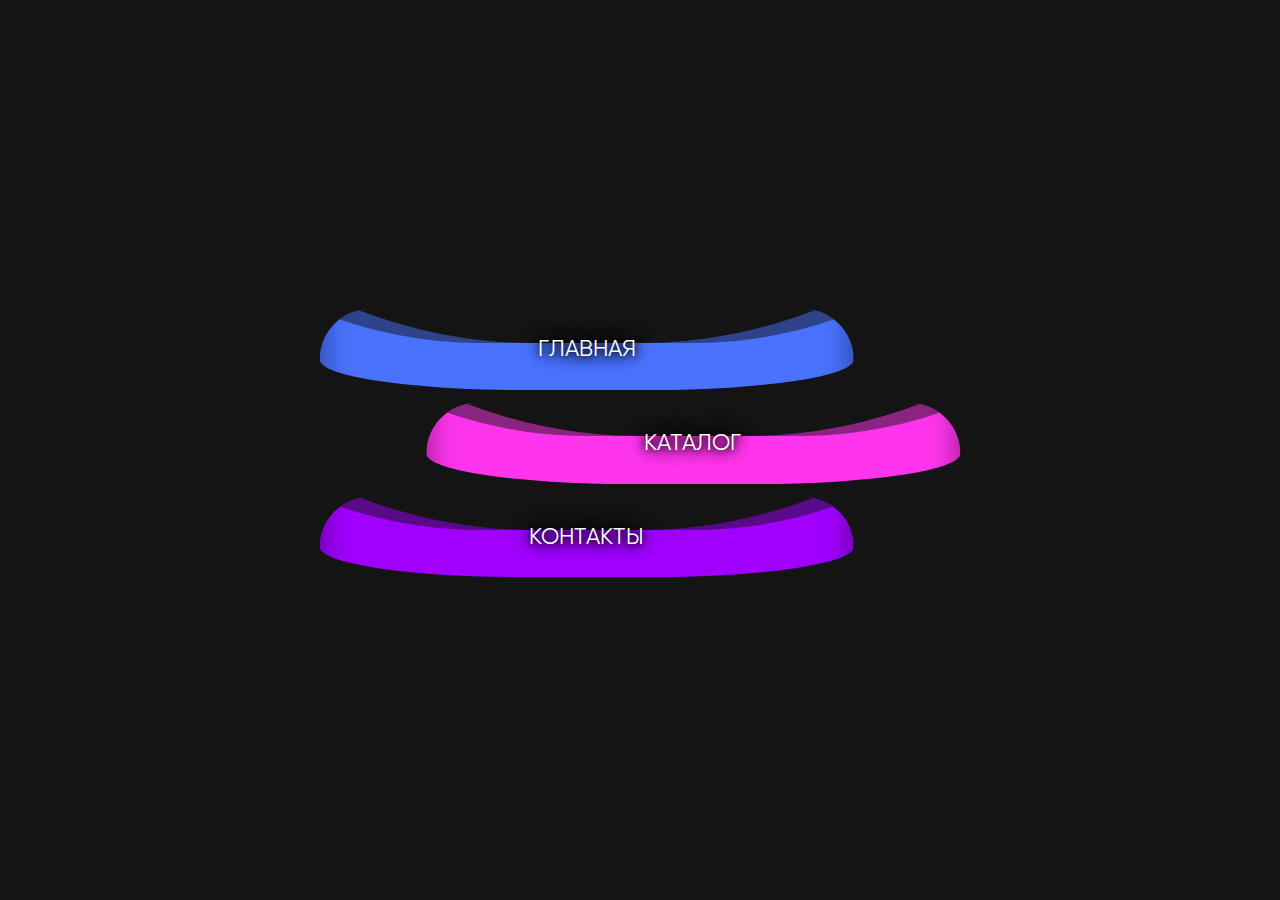
==== commit aa42958b: "section contacts" ====
--- a/index.html
+++ b/index.html
@@ -135,6 +135,10 @@
     <span>Каталог</span>
     <div></div>
 </a>
+<a href="./contacts.html" target="_blank">
+    <span>Контакты</span>
+    <div></div>
+</a>
 
 
 <script src="js/jquery-3.6.0.min.js"></script>
--- a/css/style.css
+++ b/css/style.css
@@ -4303,6 +4303,7 @@
   -webkit-box-pack: justify;
       -ms-flex-pack: justify;
           justify-content: space-between;
+  height: auto;
   padding: 8rem 0;
 }
 .catalog-intro__info-block {
@@ -4396,6 +4397,713 @@
     width: 100%;
   }
 }
+.catalog__title {
+  margin-bottom: 4rem;
+  font-family: "Tablo'n";
+  font-weight: 500;
+  font-size: 6rem;
+  line-height: 7.8rem;
+  letter-spacing: 0.03em;
+}
+.catalog__link-list-title {
+  margin-bottom: 2.4rem;
+  font-size: 2rem;
+  line-height: 2.7rem;
+  color: #959595;
+}
+.catalog__link-list {
+  display: -webkit-box;
+  display: -ms-flexbox;
+  display: flex;
+  -ms-flex-wrap: wrap;
+      flex-wrap: wrap;
+  -webkit-column-gap: 8rem;
+     -moz-column-gap: 8rem;
+          column-gap: 8rem;
+  row-gap: 2rem;
+  margin-bottom: 8rem;
+}
+.catalog__link-item {
+  position: relative;
+  padding-left: 4rem;
+  font-size: 2rem;
+  line-height: 2.7rem;
+  text-decoration: underline;
+  color: #3F67B6;
+}
+.catalog__link-item:hover {
+  text-decoration: none;
+}
+.catalog__link-item:before {
+  content: "";
+  position: absolute;
+  left: 0;
+  top: 40%;
+  width: 2rem;
+  height: 2px;
+  -webkit-transform: translateY(-50%);
+          transform: translateY(-50%);
+  background-color: #3F67B6;
+}
+.catalog__filter-list {
+  display: -webkit-box;
+  display: -ms-flexbox;
+  display: flex;
+  -ms-flex-wrap: wrap;
+      flex-wrap: wrap;
+  gap: 2rem;
+  margin-bottom: 6rem;
+}
+.catalog__filter-label {
+  position: relative;
+  display: block;
+  padding: 1.2rem 2.4rem;
+  border-radius: 1rem;
+  background-color: white;
+  -webkit-box-shadow: 2px 1.3rem 2.6rem 0 rgba(66, 66, 66, 0.02);
+          box-shadow: 2px 1.3rem 2.6rem 0 rgba(66, 66, 66, 0.02);
+  font-size: 2rem;
+  line-height: 2.7rem;
+  color: #959595;
+  -webkit-transition: padding 0.5s ease;
+  transition: padding 0.5s ease;
+  cursor: pointer;
+  -webkit-user-select: none;
+     -moz-user-select: none;
+      -ms-user-select: none;
+          user-select: none;
+}
+.catalog__filter-label > input {
+  display: none;
+}
+.catalog__filter-label.active {
+  padding-right: 4.5rem;
+  background-color: #7F8B8A;
+  -webkit-box-shadow: 2px 1.3rem 2.6rem 0 rgba(66, 66, 66, 0.05);
+          box-shadow: 2px 1.3rem 2.6rem 0 rgba(66, 66, 66, 0.05);
+  color: white;
+}
+.catalog__filter-label.active:before {
+  content: "";
+  position: absolute;
+  right: 2rem;
+  top: 50%;
+  width: 1.4rem;
+  height: 2px;
+  -webkit-transform: translateY(-50%) rotate(45deg);
+          transform: translateY(-50%) rotate(45deg);
+  background-color: white;
+}
+.catalog__filter-label.active:after {
+  content: "";
+  position: absolute;
+  right: 2rem;
+  top: 50%;
+  width: 1.4rem;
+  height: 2px;
+  -webkit-transform: translateY(-50%) rotate(-45deg);
+          transform: translateY(-50%) rotate(-45deg);
+  background-color: white;
+}
+.catalog__filter-label:hover {
+  -webkit-filter: brightness(0.92);
+          filter: brightness(0.92);
+}
+.catalog__content {
+  display: -webkit-box;
+  display: -ms-flexbox;
+  display: flex;
+  -webkit-column-gap: 3rem;
+     -moz-column-gap: 3rem;
+          column-gap: 3rem;
+  margin-bottom: 4rem;
+}
+.catalog__tabs {
+  width: 37.2rem;
+  -webkit-box-flex: 0;
+      -ms-flex: none;
+          flex: none;
+}
+.catalog__tabs-title {
+  margin-bottom: 3rem;
+  font-size: 2rem;
+  line-height: 2.4rem;
+  color: #959595;
+}
+.catalog__tab {
+  position: relative;
+  display: block;
+  padding-left: 13.2rem;
+  font-size: 2rem;
+  line-height: 2.4rem;
+  cursor: pointer;
+}
+.catalog__tab:not(:last-child) {
+  margin-bottom: 2.4rem;
+}
+.catalog__tab > input {
+  display: none;
+}
+.catalog__tab:before {
+  content: "";
+  position: absolute;
+  left: 0;
+  top: 50%;
+  width: 10rem;
+  height: 1px;
+  -webkit-transform: translateY(-50%);
+          transform: translateY(-50%);
+  background-color: #151313;
+}
+.catalog__tab:after {
+  content: "";
+  position: absolute;
+  left: -4rem;
+  top: 50%;
+  width: 10rem;
+  height: 4px;
+  -webkit-transform: translateY(-50%);
+          transform: translateY(-50%);
+  background-color: #FAFAFA;
+  -webkit-transition: -webkit-transform 0.5s cubic-bezier(0.68, -0.55, 0.265, 1.55);
+  transition: -webkit-transform 0.5s cubic-bezier(0.68, -0.55, 0.265, 1.55);
+  transition: transform 0.5s cubic-bezier(0.68, -0.55, 0.265, 1.55);
+  transition: transform 0.5s cubic-bezier(0.68, -0.55, 0.265, 1.55), -webkit-transform 0.5s cubic-bezier(0.68, -0.55, 0.265, 1.55);
+}
+.catalog__tab.active {
+  font-weight: 600;
+  color: #DE2C2C;
+}
+.catalog__tab.active:before {
+  background-color: #DE2C2C;
+}
+.catalog__tab.active:after {
+  -webkit-transform: translate(-100%, -50%);
+          transform: translate(-100%, -50%);
+}
+.catalog__tab:hover {
+  color: #DE2C2C;
+}
+.catalog__cards {
+  -webkit-box-flex: 1;
+      -ms-flex: auto;
+          flex: auto;
+  display: -webkit-box;
+  display: -ms-flexbox;
+  display: flex;
+  -ms-flex-wrap: wrap;
+      flex-wrap: wrap;
+  gap: 3rem;
+}
+.catalog__item {
+  -webkit-box-flex: 30%;
+      -ms-flex: 30%;
+          flex: 30%;
+  max-width: 37.3rem;
+  padding: 2.4rem 2.4rem 3.2rem 2.4rem;
+  border-radius: 2rem;
+  background-color: white;
+  -webkit-box-shadow: 2px 1.3rem 2.6rem 0 rgba(66, 66, 66, 0.05);
+          box-shadow: 2px 1.3rem 2.6rem 0 rgba(66, 66, 66, 0.05);
+}
+.catalog__item .link {
+  margin: 0 auto;
+}
+.catalog__item-img-box {
+  width: 100%;
+  height: 31rem;
+  padding: 3rem;
+  border-radius: inherit;
+  background-color: #F3F3F3;
+}
+.catalog__item-img-box > img {
+  width: 100%;
+  height: 100%;
+  -o-object-fit: contain;
+     object-fit: contain;
+}
+.catalog__tags {
+  display: -webkit-box;
+  display: -ms-flexbox;
+  display: flex;
+  -ms-flex-wrap: wrap;
+      flex-wrap: wrap;
+  -webkit-box-pack: center;
+      -ms-flex-pack: center;
+          justify-content: center;
+  gap: 1.6rem;
+  margin-top: -2.2rem;
+  margin-bottom: 3.2rem;
+}
+.catalog__tag {
+  width: 6rem;
+  height: 6rem;
+  padding: 1.2rem;
+  border-radius: 100%;
+  background-color: #7F8B8A;
+}
+.catalog__tag > img {
+  width: 100%;
+  height: 100%;
+  -o-object-fit: contain;
+     object-fit: contain;
+}
+.catalog__item-title {
+  width: 30rem;
+  margin: 0 auto 1.2rem auto;
+  font-family: "Tablo'n";
+  font-weight: 500;
+  font-size: 2.8rem;
+  line-height: 3.6rem;
+  letter-spacing: 0.03em;
+  text-align: center;
+}
+.catalog__item-desc {
+  width: 30rem;
+  margin: 0 auto 3.2rem auto;
+  font-size: 2rem;
+  line-height: 2.7rem;
+  color: #959595;
+  text-align: center;
+}
+.catalog__page-pagination {
+  margin-left: auto;
+}
+
+@media (max-width: 48em) {
+  .catalog__title {
+    margin-bottom: 8rem;
+    font-size: 5.2rem;
+    line-height: 6.8rem;
+  }
+  .catalog__link-list-title {
+    margin-bottom: 4rem;
+    font-size: 3rem;
+    line-height: 4rem;
+  }
+  .catalog__link-list {
+    -webkit-column-gap: 0;
+       -moz-column-gap: 0;
+            column-gap: 0;
+    row-gap: 2.4rem;
+  }
+  .catalog__link-item {
+    -webkit-box-flex: 100%;
+        -ms-flex: 100%;
+            flex: 100%;
+    padding-left: 5.4rem;
+    font-size: 3rem;
+    line-height: 3.6rem;
+  }
+  .catalog__link-item:before {
+    width: 3rem;
+    height: 1px;
+  }
+  .catalog__filter-list {
+    gap: 2.4rem;
+    margin-bottom: 12rem;
+  }
+  .catalog__filter-label {
+    padding: 2.4rem;
+    border-radius: 2rem;
+    -webkit-box-shadow: 2px 2.6rem 5.2rem 0 rgba(66, 66, 66, 0.02);
+            box-shadow: 2px 2.6rem 5.2rem 0 rgba(66, 66, 66, 0.02);
+    font-size: 2.6rem;
+    line-height: 3.5rem;
+  }
+  .catalog__filter-label.active {
+    padding-right: 6.8rem;
+    -webkit-box-shadow: 2px 2.6rem 5.2rem 0 rgba(66, 66, 66, 0.05);
+            box-shadow: 2px 2.6rem 5.2rem 0 rgba(66, 66, 66, 0.05);
+  }
+  .catalog__filter-label.active:before {
+    right: 2.4rem;
+    width: 2.4rem;
+  }
+  .catalog__filter-label.active:after {
+    right: 2.4rem;
+    width: 2.4rem;
+  }
+  .catalog__content {
+    display: block;
+    margin-bottom: 6.4rem;
+  }
+  .catalog__tabs {
+    position: relative;
+    display: -webkit-box;
+    display: -ms-flexbox;
+    display: flex;
+    gap: 1.6rem;
+    width: 100%;
+    padding: 2.4rem 0;
+    margin-bottom: 6.4rem;
+    overflow: auto;
+    border-top: 1px solid #A5B2B1;
+    border-bottom: 1px solid #A5B2B1;
+  }
+  .catalog__tabs::-webkit-scrollbar {
+    width: 0;
+    height: 0;
+  }
+  .catalog__tab {
+    -webkit-box-flex: 0;
+        -ms-flex: none;
+            flex: none;
+    display: -webkit-box;
+    display: -ms-flexbox;
+    display: flex;
+    -webkit-box-align: center;
+        -ms-flex-align: center;
+            align-items: center;
+    padding-left: 0;
+    font-size: 3rem;
+    line-height: 4rem;
+  }
+  .catalog__tab:not(:last-child) {
+    margin-bottom: 0;
+  }
+  .catalog__tab:before {
+    position: static;
+    width: 4rem;
+    height: 1px;
+    margin-right: 4rem;
+    -webkit-transform: none;
+            transform: none;
+    -webkit-transition: width 0.5s cubic-bezier(0.68, -0.55, 0.265, 1.55);
+    transition: width 0.5s cubic-bezier(0.68, -0.55, 0.265, 1.55);
+  }
+  .catalog__tab:after {
+    position: static;
+    width: 4rem;
+    height: 1px;
+    margin-left: 1rem;
+    -webkit-transform: rotate(120deg);
+            transform: rotate(120deg);
+    background-color: #A5B2B1;
+  }
+  .catalog__tab.active:before {
+    width: 8rem;
+  }
+  .catalog__tab.active:after {
+    -webkit-transform: rotate(120deg);
+            transform: rotate(120deg);
+  }
+  .catalog__cards {
+    -webkit-box-pack: justify;
+        -ms-flex-pack: justify;
+            justify-content: space-between;
+    gap: 0;
+    row-gap: 4rem;
+  }
+  .catalog__item {
+    -webkit-box-flex: 40%;
+        -ms-flex: 40%;
+            flex: 40%;
+    max-width: 31.6rem;
+    padding: 1.6rem 1.6rem 3.2rem 1.6rem;
+    border-radius: 3rem;
+    -webkit-box-shadow: 2px 2.6rem 5.2rem 0 rgba(66, 66, 66, 0.05);
+            box-shadow: 2px 2.6rem 5.2rem 0 rgba(66, 66, 66, 0.05);
+  }
+  .catalog__item-img-box {
+    width: 100%;
+    height: 26.2rem;
+    padding: 2.4rem;
+  }
+  .catalog__tags {
+    margin-top: -2.4rem;
+    margin-bottom: 2.4rem;
+  }
+  .catalog__tag {
+    padding: 1.4rem;
+  }
+  .catalog__item-title {
+    width: 100%;
+    margin: 0 auto 1rem auto;
+    font-size: 3rem;
+    line-height: 4rem;
+  }
+  .catalog__item-desc {
+    width: 100%;
+    font-size: 2.6rem;
+    line-height: 3.5rem;
+  }
+}
+.contacts__content {
+  position: relative;
+  display: -webkit-box;
+  display: -ms-flexbox;
+  display: flex;
+  -webkit-box-align: center;
+      -ms-flex-align: center;
+          align-items: center;
+  -webkit-box-pack: justify;
+      -ms-flex-pack: justify;
+          justify-content: space-between;
+  padding: 5rem 0 63rem 0;
+}
+.contacts__form {
+  -webkit-box-flex: 0;
+      -ms-flex: none;
+          flex: none;
+  width: 77.6rem;
+  margin-right: 8rem;
+}
+.contacts__form:after {
+  content: "";
+  position: absolute;
+  left: 85.6rem;
+  top: 0;
+  width: 1px;
+  height: calc(100% - 58rem);
+  background-color: rgba(189, 195, 194, 0.5);
+}
+.contacts__title {
+  margin-bottom: 4rem;
+  font-family: "Tablo'n";
+  font-weight: 500;
+  font-size: 3rem;
+  line-height: 3.9rem;
+  letter-spacing: 0.03em;
+}
+.contacts__form-content {
+  display: -webkit-box;
+  display: -ms-flexbox;
+  display: flex;
+  -ms-flex-wrap: wrap;
+      flex-wrap: wrap;
+  -webkit-column-gap: 3rem;
+     -moz-column-gap: 3rem;
+          column-gap: 3rem;
+  row-gap: 4rem;
+}
+.contacts__label {
+  -webkit-box-flex: 40%;
+      -ms-flex: 40%;
+          flex: 40%;
+  padding-bottom: 1.2rem;
+  border-bottom: 1px solid #959595;
+}
+.contacts__label > input {
+  width: 100%;
+  height: 100%;
+  font-weight: 500;
+  font-size: 1.8rem;
+  line-height: 2.4rem;
+}
+.contacts__label > input::-webkit-input-placeholder {
+  color: #959595;
+}
+.contacts__label > input::-moz-placeholder {
+  color: #959595;
+}
+.contacts__label > input:-ms-input-placeholder {
+  color: #959595;
+}
+.contacts__label > input::-ms-input-placeholder {
+  color: #959595;
+}
+.contacts__label > input::placeholder {
+  color: #959595;
+}
+.contacts__label.focus {
+  border-bottom: 1px solid #151313;
+}
+.contacts__label-textarea {
+  -webkit-box-flex: 100%;
+      -ms-flex: 100%;
+          flex: 100%;
+  height: 8.4rem;
+  padding-bottom: 1.2rem;
+  border-bottom: 1px solid #959595;
+}
+.contacts__label-textarea > textarea {
+  width: 100%;
+  height: 100%;
+  resize: none;
+  font-weight: 500;
+  font-size: 1.8rem;
+  line-height: 2.4rem;
+}
+.contacts__label-textarea > textarea::-webkit-input-placeholder {
+  color: #959595;
+}
+.contacts__label-textarea > textarea::-moz-placeholder {
+  color: #959595;
+}
+.contacts__label-textarea > textarea:-ms-input-placeholder {
+  color: #959595;
+}
+.contacts__label-textarea > textarea::-ms-input-placeholder {
+  color: #959595;
+}
+.contacts__label-textarea > textarea::placeholder {
+  color: #959595;
+}
+.contacts__label-textarea.focus {
+  border-bottom: 1px solid #151313;
+}
+.contacts__form-footer {
+  -webkit-box-flex: 100%;
+      -ms-flex: 100%;
+          flex: 100%;
+}
+.contacts__info-block {
+  -webkit-box-flex: 1;
+      -ms-flex: auto;
+          flex: auto;
+  padding-left: 8rem;
+}
+.contacts__info-box:not(:last-child) {
+  margin-bottom: 4rem;
+}
+.contacts__info-title {
+  display: -webkit-box;
+  display: -ms-flexbox;
+  display: flex;
+  -webkit-box-align: center;
+      -ms-flex-align: center;
+          align-items: center;
+  margin-bottom: 1.6rem;
+  font-family: "Tablo'n";
+  font-weight: 500;
+  font-size: 1.8rem;
+  line-height: 2.3rem;
+  letter-spacing: 0.03em;
+  color: #959595;
+}
+.contacts__info-title > svg {
+  -webkit-box-flex: 0;
+      -ms-flex: none;
+          flex: none;
+  width: 1.8rem;
+  height: 1.8rem;
+  -webkit-transform: translateY(-1px);
+          transform: translateY(-1px);
+  margin-right: 1.2rem;
+}
+.contacts__info-title > svg path {
+  fill: #959595;
+}
+.contacts__info-text {
+  display: block;
+  font-size: 2rem;
+  line-height: 2.7rem;
+}
+.contacts__map {
+  position: absolute;
+  left: 0;
+  bottom: 0;
+  width: 100%;
+  height: 54.5rem;
+  padding: 0.4rem;
+  border-radius: 2rem;
+  background-color: white;
+}
+.contacts__map #map {
+  width: 100%;
+  height: 100%;
+  border-radius: inherit;
+  overflow: hidden;
+}
+
+@media (max-width: 48em) {
+  .contacts__content {
+    -webkit-box-orient: vertical;
+    -webkit-box-direction: normal;
+        -ms-flex-direction: column;
+            flex-direction: column;
+    -webkit-box-align: normal;
+        -ms-flex-align: normal;
+            align-items: normal;
+    -webkit-box-pack: normal;
+        -ms-flex-pack: normal;
+            justify-content: normal;
+    padding: 0;
+  }
+  .contacts__form {
+    -webkit-box-ordinal-group: 3;
+        -ms-flex-order: 2;
+            order: 2;
+    width: 100%;
+    margin-right: 0;
+  }
+  .contacts__form:after {
+    content: none;
+  }
+  .contacts__title {
+    margin-bottom: 4rem;
+    font-size: 5.2rem;
+    line-height: 6.8rem;
+  }
+  .contacts__form-content {
+    width: 100%;
+    row-gap: 6.4rem;
+  }
+  .contacts__label {
+    -webkit-box-flex: 100%;
+        -ms-flex: 100%;
+            flex: 100%;
+    padding-bottom: 1.6rem;
+  }
+  .contacts__label > input {
+    font-size: 3rem;
+    line-height: 4rem;
+  }
+  .contacts__label-textarea {
+    height: 12rem;
+    padding-bottom: 1.6rem;
+  }
+  .contacts__label-textarea > textarea {
+    font-size: 3rem;
+    line-height: 4rem;
+  }
+  .contacts__form-footer {
+    -webkit-box-flex: 100%;
+        -ms-flex: 100%;
+            flex: 100%;
+  }
+  .contacts__info-block {
+    display: -webkit-box;
+    display: -ms-flexbox;
+    display: flex;
+    -ms-flex-wrap: wrap;
+        flex-wrap: wrap;
+    -webkit-box-pack: justify;
+        -ms-flex-pack: justify;
+            justify-content: space-between;
+    gap: 4rem;
+    padding-left: 0;
+    margin-bottom: 20rem;
+  }
+  .contacts__info-box:not(:last-child) {
+    margin-bottom: 0;
+  }
+  .contacts__info-title {
+    margin-bottom: 2.4rem;
+    font-size: 3rem;
+    line-height: 4rem;
+  }
+  .contacts__info-title > svg {
+    width: 3rem;
+    height: 3rem;
+    -webkit-transform: translateY(-1px);
+            transform: translateY(-1px);
+    margin-right: 1.6rem;
+  }
+  .contacts__info-text {
+    font-size: 3.6rem;
+    line-height: 4.8rem;
+  }
+  .contacts__map {
+    position: static;
+    width: 100%;
+    height: 58.6rem;
+    padding: 0.8rem;
+    margin-top: 4rem;
+    border-radius: 3rem;
+  }
+}
 body.lock {
   overflow: hidden !important;
 }
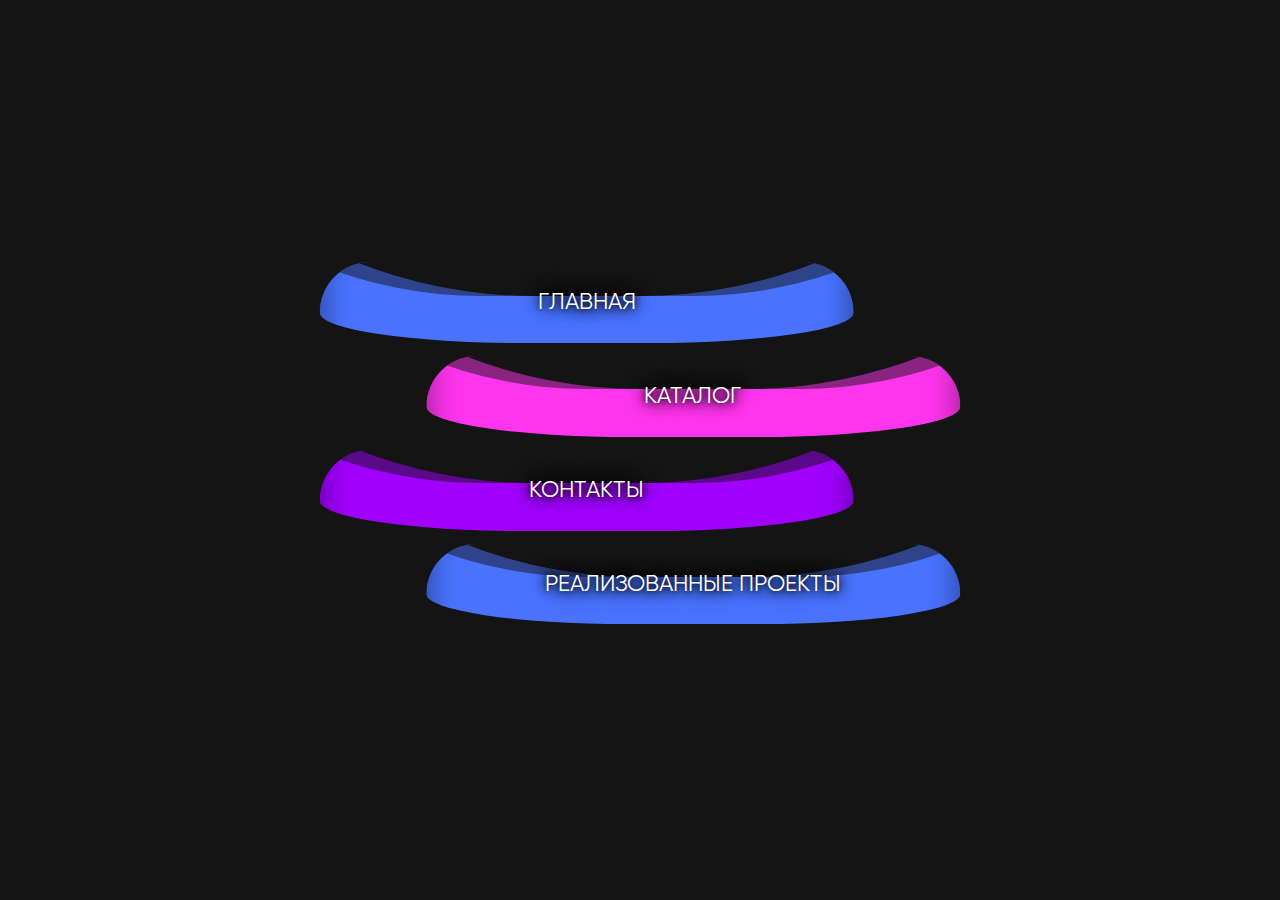
==== commit 096cf448: "section realized" ====
--- a/index.html
+++ b/index.html
@@ -139,6 +139,10 @@
     <span>Контакты</span>
     <div></div>
 </a>
+<a href="./realized-projects.html" target="_blank">
+    <span>Реализованные проекты</span>
+    <div></div>
+</a>
 
 
 <script src="js/jquery-3.6.0.min.js"></script>
--- a/css/style.css
+++ b/css/style.css
@@ -3054,6 +3054,9 @@
   height: 7rem;
 }
 .realized-slider__icon {
+  -webkit-box-flex: 0;
+      -ms-flex: none;
+          flex: none;
   width: 3rem;
   height: 3rem;
 }
@@ -5104,6 +5107,446 @@
     border-radius: 3rem;
   }
 }
+.realized__tabs {
+  -webkit-box-flex: 0;
+      -ms-flex: none;
+          flex: none;
+  margin-bottom: 8rem;
+}
+.realized__tab {
+  position: relative;
+  display: block;
+  padding-left: 13.2rem;
+  font-size: 2rem;
+  line-height: 2.4rem;
+  cursor: pointer;
+}
+.realized__tab:not(:last-child) {
+  margin-bottom: 2.4rem;
+}
+.realized__tab > input {
+  display: none;
+}
+.realized__tab:before {
+  content: "";
+  position: absolute;
+  left: 0;
+  top: 50%;
+  width: 10rem;
+  height: 1px;
+  -webkit-transform: translateY(-50%);
+          transform: translateY(-50%);
+  background-color: #151313;
+}
+.realized__tab:after {
+  content: "";
+  position: absolute;
+  left: -4rem;
+  top: 50%;
+  width: 10rem;
+  height: 4px;
+  -webkit-transform: translateY(-50%);
+          transform: translateY(-50%);
+  background-color: #FAFAFA;
+  -webkit-transition: -webkit-transform 0.5s cubic-bezier(0.68, -0.55, 0.265, 1.55);
+  transition: -webkit-transform 0.5s cubic-bezier(0.68, -0.55, 0.265, 1.55);
+  transition: transform 0.5s cubic-bezier(0.68, -0.55, 0.265, 1.55);
+  transition: transform 0.5s cubic-bezier(0.68, -0.55, 0.265, 1.55), -webkit-transform 0.5s cubic-bezier(0.68, -0.55, 0.265, 1.55);
+}
+.realized__tab.active {
+  font-weight: 600;
+  color: #DE2C2C;
+}
+.realized__tab.active:before {
+  background-color: #DE2C2C;
+}
+.realized__tab.active:after {
+  -webkit-transform: translate(-100%, -50%);
+          transform: translate(-100%, -50%);
+}
+.realized__tab:hover {
+  color: #DE2C2C;
+}
+.realized__tab:hover:before {
+  background-color: #DE2C2C;
+}
+.realized__cards {
+  display: -webkit-box;
+  display: -ms-flexbox;
+  display: flex;
+  -webkit-box-orient: vertical;
+  -webkit-box-direction: normal;
+      -ms-flex-direction: column;
+          flex-direction: column;
+  gap: 3rem;
+  margin-bottom: 4rem;
+}
+.realized__item {
+  display: -webkit-box;
+  display: -ms-flexbox;
+  display: flex;
+  -webkit-box-pack: justify;
+      -ms-flex-pack: justify;
+          justify-content: space-between;
+  gap: 3rem;
+  padding: 4rem;
+  border-radius: 2rem;
+  background-color: white;
+  -webkit-box-shadow: 2px 1.3rem 2.6rem 0 rgba(66, 66, 66, 0.0509803922);
+          box-shadow: 2px 1.3rem 2.6rem 0 rgba(66, 66, 66, 0.0509803922);
+}
+.realized__image-block {
+  -webkit-box-flex: 0;
+      -ms-flex: none;
+          flex: none;
+  display: -ms-grid;
+  display: grid;
+  -ms-grid-columns: 18rem 2rem 53.8rem;
+  grid-template-columns: 18rem 53.8rem;
+  -ms-grid-rows: 13.8rem 2rem 13.8rem 2rem 13.8rem;
+  grid-template-rows: repeat(3, 13.8rem);
+  gap: 2rem;
+  width: 73.6rem;
+  height: 45rem;
+}
+.realized__image-block > *:nth-child(1) {
+  -ms-grid-row: 1;
+  -ms-grid-column: 1;
+}
+.realized__image-block > *:nth-child(2) {
+  -ms-grid-row: 1;
+  -ms-grid-column: 3;
+}
+.realized__image-block > *:nth-child(3) {
+  -ms-grid-row: 3;
+  -ms-grid-column: 1;
+}
+.realized__image-block > *:nth-child(4) {
+  -ms-grid-row: 3;
+  -ms-grid-column: 3;
+}
+.realized__image-block > *:nth-child(5) {
+  -ms-grid-row: 5;
+  -ms-grid-column: 1;
+}
+.realized__image-block > *:nth-child(6) {
+  -ms-grid-row: 5;
+  -ms-grid-column: 3;
+}
+.realized__img-box {
+  -webkit-box-flex: 1;
+      -ms-flex: auto;
+          flex: auto;
+  position: relative;
+  width: 100%;
+  height: 100%;
+  border-radius: 1.5rem;
+  cursor: pointer;
+}
+.realized__img-box:last-child {
+  -ms-grid-column: 2;
+  grid-column: 2;
+  -ms-grid-row: 1;
+  -ms-grid-row-span: 3;
+  grid-row: 1/4;
+  border-radius: 2rem;
+}
+.realized__img-box > img {
+  width: 100%;
+  height: 100%;
+  border-radius: inherit;
+  -o-object-fit: cover;
+     object-fit: cover;
+}
+.realized__img-box:hover .realized__zoom-icon {
+  -webkit-transform: scale(1.2) translate(-1rem, -1rem);
+          transform: scale(1.2) translate(-1rem, -1rem);
+}
+.realized__zoom-icon {
+  position: absolute;
+  right: 0.8rem;
+  bottom: 0.8rem;
+  display: -webkit-box;
+  display: -ms-flexbox;
+  display: flex;
+  -webkit-box-align: center;
+      -ms-flex-align: center;
+          align-items: center;
+  -webkit-box-pack: center;
+      -ms-flex-pack: center;
+          justify-content: center;
+  width: 6.2rem;
+  height: 6.2rem;
+  border-radius: 100%;
+  -webkit-backdrop-filter: blur(2px);
+          backdrop-filter: blur(2px);
+  background-color: rgba(217, 217, 217, 0.3);
+  -webkit-transition: -webkit-transform 0.5s cubic-bezier(0.785, 0.135, 0.15, 0.86);
+  transition: -webkit-transform 0.5s cubic-bezier(0.785, 0.135, 0.15, 0.86);
+  transition: transform 0.5s cubic-bezier(0.785, 0.135, 0.15, 0.86);
+  transition: transform 0.5s cubic-bezier(0.785, 0.135, 0.15, 0.86), -webkit-transform 0.5s cubic-bezier(0.785, 0.135, 0.15, 0.86);
+}
+.realized__zoom-icon > img {
+  width: 3.5rem;
+  height: 3.5rem;
+  -o-object-fit: contain;
+     object-fit: contain;
+}
+.realized__info-block {
+  -webkit-box-flex: 1;
+      -ms-flex: auto;
+          flex: auto;
+}
+.realized__info-block .link {
+  margin-top: 3.2rem;
+}
+.realized__info-box {
+  display: -webkit-box;
+  display: -ms-flexbox;
+  display: flex;
+  -webkit-box-align: center;
+      -ms-flex-align: center;
+          align-items: center;
+  gap: 2.2rem;
+  margin-bottom: 1.8rem;
+}
+.realized__info-box--title {
+  gap: 2rem;
+  margin-bottom: 1.2rem;
+}
+.realized__info-box--title .realized__icon {
+  width: 4.1rem;
+  height: 3.3rem;
+}
+.realized__icon {
+  -webkit-box-flex: 0;
+      -ms-flex: none;
+          flex: none;
+  width: 3rem;
+  height: 3rem;
+}
+.realized__icon > img {
+  width: 100%;
+  height: 100%;
+  -o-object-fit: contain;
+     object-fit: contain;
+}
+.realized__info-title {
+  margin-bottom: 0.8rem;
+  font-family: "Tablo'n";
+  font-weight: 500;
+  font-size: 4rem;
+  line-height: 5.2rem;
+  letter-spacing: 0.03em;
+}
+.realized__desc {
+  margin-bottom: 1.2rem;
+  font-size: 2.4rem;
+  line-height: 3.2rem;
+}
+.realized__box-title {
+  margin-bottom: 0.4rem;
+  font-weight: 600;
+  font-size: 1.6rem;
+  line-height: 2.2rem;
+}
+.realized__text {
+  font-size: 2rem;
+  line-height: 2.7rem;
+}
+.realized__text-title {
+  margin-bottom: 0.8rem;
+  font-weight: 600;
+  font-size: 1.6rem;
+  line-height: 2.2rem;
+}
+.realized__page-pagination {
+  margin-left: auto;
+}
+
+@media (max-width: 48em) {
+  .realized__tabs {
+    position: relative;
+    display: -webkit-box;
+    display: -ms-flexbox;
+    display: flex;
+    gap: 1.6rem;
+    width: 100%;
+    padding: 2.4rem 0;
+    margin-bottom: 6.4rem;
+    overflow: auto;
+    border-top: 1px solid #A5B2B1;
+    border-bottom: 1px solid #A5B2B1;
+  }
+  .realized__tabs::-webkit-scrollbar {
+    width: 0;
+    height: 0;
+  }
+  .realized__tab {
+    -webkit-box-flex: 0;
+        -ms-flex: none;
+            flex: none;
+    display: -webkit-box;
+    display: -ms-flexbox;
+    display: flex;
+    -webkit-box-align: center;
+        -ms-flex-align: center;
+            align-items: center;
+    padding-left: 0;
+    font-size: 3rem;
+    line-height: 4rem;
+  }
+  .realized__tab:not(:last-child) {
+    margin-bottom: 0;
+  }
+  .realized__tab:before {
+    position: static;
+    width: 4rem;
+    height: 1px;
+    margin-right: 4rem;
+    -webkit-transform: none;
+            transform: none;
+    -webkit-transition: width 0.5s cubic-bezier(0.68, -0.55, 0.265, 1.55);
+    transition: width 0.5s cubic-bezier(0.68, -0.55, 0.265, 1.55);
+  }
+  .realized__tab:after {
+    position: static;
+    width: 4rem;
+    height: 1px;
+    margin-left: 1rem;
+    -webkit-transform: rotate(120deg);
+            transform: rotate(120deg);
+    background-color: #A5B2B1;
+  }
+  .realized__tab.active:before {
+    width: 8rem;
+  }
+  .realized__tab.active:after {
+    -webkit-transform: rotate(120deg);
+            transform: rotate(120deg);
+  }
+  .realized__cards {
+    gap: 4rem;
+    margin-bottom: 6.4rem;
+  }
+  .realized__item {
+    display: block;
+    padding: 5.6rem 4rem;
+    border-radius: 3rem;
+    -webkit-box-shadow: 2px 2.6rem 5.2rem 0 rgba(66, 66, 66, 0.0509803922);
+            box-shadow: 2px 2.6rem 5.2rem 0 rgba(66, 66, 66, 0.0509803922);
+  }
+  .realized__image-block {
+    -ms-grid-columns: 18.6rem 1.6rem 18.6rem 1.6rem 18.6rem;
+    grid-template-columns: repeat(3, 18.6rem);
+    -ms-grid-rows: 41.8rem 1.6rem 13.6rem;
+    grid-template-rows: 41.8rem 13.6rem;
+    gap: 1.6rem;
+    width: 100%;
+    height: 57rem;
+    margin-bottom: 4rem;
+  }
+  .realized__image-block > *:nth-child(1) {
+    -ms-grid-row: 1;
+    -ms-grid-column: 1;
+  }
+  .realized__image-block > *:nth-child(2) {
+    -ms-grid-row: 1;
+    -ms-grid-column: 3;
+  }
+  .realized__image-block > *:nth-child(3) {
+    -ms-grid-row: 1;
+    -ms-grid-column: 5;
+  }
+  .realized__image-block > *:nth-child(4) {
+    -ms-grid-row: 3;
+    -ms-grid-column: 1;
+  }
+  .realized__image-block > *:nth-child(5) {
+    -ms-grid-row: 3;
+    -ms-grid-column: 3;
+  }
+  .realized__image-block > *:nth-child(6) {
+    -ms-grid-row: 3;
+    -ms-grid-column: 5;
+  }
+  .realized__img-box {
+    border-radius: 1rem;
+  }
+  .realized__img-box:last-child {
+    -ms-grid-column: 1;
+    -ms-grid-column-span: 3;
+    grid-column: 1/4;
+    -ms-grid-row: 1;
+    grid-row: 1;
+    border-radius: 3rem;
+  }
+  .realized__img-box:last-child .realized__zoom-icon {
+    display: -webkit-box;
+    display: -ms-flexbox;
+    display: flex;
+  }
+  .realized__img-box:hover .realized__zoom-icon {
+    -webkit-transform: scale(1.2) translate(-1rem, -1rem);
+            transform: scale(1.2) translate(-1rem, -1rem);
+  }
+  .realized__zoom-icon {
+    display: none;
+    right: 2.4rem;
+    bottom: 2.4rem;
+    width: 12rem;
+    height: 12rem;
+  }
+  .realized__zoom-icon > img {
+    width: 7rem;
+    height: 7rem;
+  }
+  .realized__info-block .link {
+    margin-top: 6.4rem;
+  }
+  .realized__info-box {
+    gap: 4rem;
+    margin-bottom: 4rem;
+  }
+  .realized__info-box--title {
+    margin-bottom: 3.2rem;
+  }
+  .realized__info-box--title .realized__icon {
+    width: 7.2rem;
+    height: 6rem;
+  }
+  .realized__icon {
+    width: 6rem;
+    height: 6rem;
+  }
+  .realized__info-title {
+    margin-bottom: 0;
+    font-size: 5.2rem;
+    line-height: 6.8rem;
+  }
+  .realized__desc {
+    margin-bottom: 4rem;
+    font-size: 3.6rem;
+    line-height: 4.8rem;
+  }
+  .realized__box-title {
+    margin-bottom: 0.8rem;
+    font-size: 2.6rem;
+    line-height: 3.5rem;
+  }
+  .realized__text {
+    font-size: 3.6rem;
+    line-height: 4.8rem;
+  }
+  .realized__text-title {
+    margin-bottom: 3.2rem;
+    font-size: 2.6rem;
+    line-height: 3.5rem;
+  }
+  .realized__page-pagination {
+    margin-left: auto;
+  }
+}
 body.lock {
   overflow: hidden !important;
 }
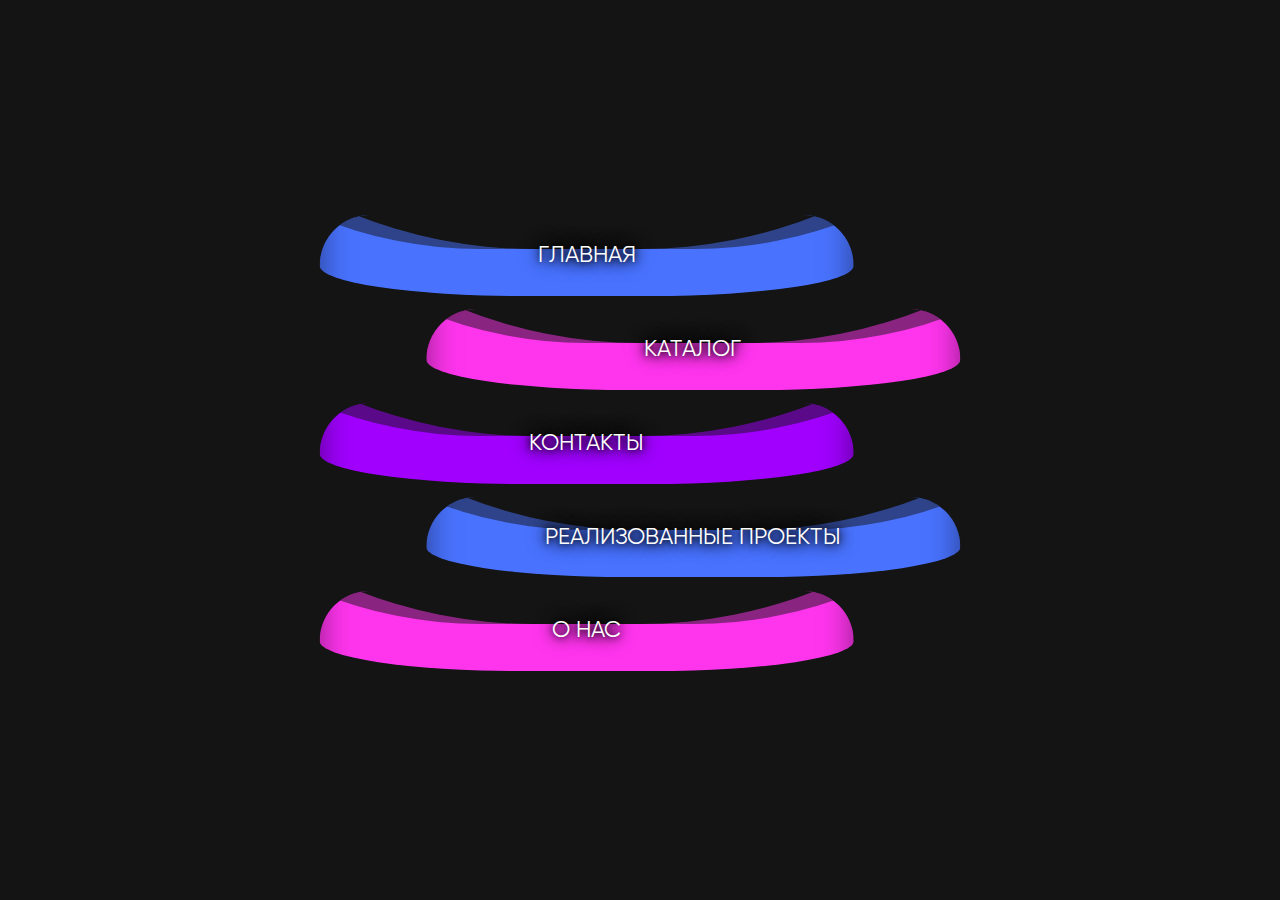
==== commit 2a068ae4: "about-intro" ====
--- a/index.html
+++ b/index.html
@@ -143,6 +143,10 @@
     <span>Реализованные проекты</span>
     <div></div>
 </a>
+<a href="./about.html" target="_blank">
+    <span>О нас</span>
+    <div></div>
+</a>
 
 
 <script src="js/jquery-3.6.0.min.js"></script>
--- a/css/style.css
+++ b/css/style.css
@@ -4073,6 +4073,135 @@
   background-color: rgba(253, 254, 255, 0.35);
 }
 
+.modal-realized {
+  max-height: 100%;
+}
+.modal-realized__content {
+  position: relative;
+  max-height: 77vh;
+  width: 100%;
+}
+.modal-realized__slider {
+  height: 65rem;
+}
+.modal-realized__slider .swiper-wrapper {
+  -webkit-box-align: center;
+      -ms-flex-align: center;
+          align-items: center;
+}
+.modal-realized__slide {
+  display: -webkit-box;
+  display: -ms-flexbox;
+  display: flex;
+  -webkit-box-align: center;
+      -ms-flex-align: center;
+          align-items: center;
+  -webkit-box-pack: center;
+      -ms-flex-pack: center;
+          justify-content: center;
+  height: 100%;
+  width: -webkit-fit-content;
+  width: -moz-fit-content;
+  width: fit-content;
+}
+.modal-realized__slide > img {
+  height: 100%;
+  width: auto;
+  border: 4px solid #FFFFFF;
+  border-radius: 2rem;
+  -o-object-fit: contain;
+     object-fit: contain;
+}
+.modal-realized__nav-box {
+  -webkit-box-flex: 0;
+      -ms-flex: none;
+          flex: none;
+  display: -webkit-box;
+  display: -ms-flexbox;
+  display: flex;
+  -webkit-box-pack: center;
+      -ms-flex-pack: center;
+          justify-content: center;
+  -webkit-column-gap: 2.2rem;
+     -moz-column-gap: 2.2rem;
+          column-gap: 2.2rem;
+  margin-top: 6rem;
+}
+.modal-realized__nav-box .page-pagination {
+  padding: 2rem 4rem;
+  border-radius: 2rem;
+  background: rgba(253, 254, 255, 0.2);
+  -webkit-backdrop-filter: blur(7.5px);
+          backdrop-filter: blur(7.5px);
+}
+.modal-realized__nav-box .page-pagination__arrow {
+  color: white;
+}
+.modal-realized__nav-box .page-pagination__arrow > svg path {
+  fill: white;
+}
+.modal-realized__nav-box .page-pagination .page-pagination__link {
+  margin: 0;
+  border-radius: 0;
+  border-left: 1px solid white;
+  background-color: transparent;
+  opacity: 1;
+  color: white;
+}
+.modal-realized__nav-box .page-pagination .page-pagination__link:last-child {
+  border-right: 1px solid white;
+}
+.modal-realized__nav-box .page-pagination .page-pagination__link:hover {
+  background-color: rgba(0, 0, 0, 0.25);
+}
+.modal-realized__nav-box .page-pagination .page-pagination__link.swiper-pagination-bullet-active {
+  border-left: none;
+  background-color: #DE2C2C;
+  color: white;
+}
+.modal-realized__nav-box .page-pagination .page-pagination__link.swiper-pagination-bullet-active:last-child {
+  border-right: none;
+}
+.modal-realized__nav-box .page-pagination .page-pagination__link.swiper-pagination-bullet-active + .page-pagination__link {
+  border-left: none;
+}
+.modal-realized__close {
+  position: relative;
+  width: 8.2rem;
+  height: 8.2rem;
+  background-color: rgba(253, 254, 255, 0.2);
+  border-radius: 100%;
+  -webkit-backdrop-filter: blur(8px);
+          backdrop-filter: blur(8px);
+}
+.modal-realized__close:before {
+  content: "";
+  position: absolute;
+  left: 50%;
+  top: 50%;
+  width: 3rem;
+  height: 3px;
+  border-radius: 100rem;
+  -webkit-transform: translate(-50%, -50%) rotate(45deg);
+          transform: translate(-50%, -50%) rotate(45deg);
+  background-color: white;
+}
+.modal-realized__close:after {
+  content: "";
+  position: absolute;
+  left: 50%;
+  top: 50%;
+  width: 3rem;
+  height: 3px;
+  border-radius: 100rem;
+  -webkit-transform: translate(-50%, -50%) rotate(-45deg);
+          transform: translate(-50%, -50%) rotate(-45deg);
+  background-color: white;
+}
+.modal-realized__close:hover {
+  background-color: rgba(253, 254, 255, 0.35);
+}
+
 @media (max-width: 48em) {
   .modal {
     width: 67rem;
@@ -4289,6 +4418,55 @@
     height: 2px;
   }
   .modal-licenses__close:after {
+    height: 2px;
+  }
+  .modal-realized {
+    max-height: 100%;
+  }
+  .modal-realized__content {
+    position: relative;
+    max-height: 77vh;
+    width: 100%;
+  }
+  .modal-realized__slider {
+    height: auto;
+    margin: 10rem -4rem 0 -4rem;
+    padding: 0 4rem;
+  }
+  .modal-realized__slide {
+    width: 100%;
+    height: 100%;
+  }
+  .modal-realized__slide > img {
+    height: 100%;
+    width: 100%;
+    border-radius: 3rem;
+  }
+  .modal-realized__nav-box {
+    display: block;
+    margin-top: 6.4rem;
+  }
+  .modal-realized__nav-box .page-pagination {
+    padding: 3.2rem 4rem;
+    border-radius: 4rem;
+  }
+  .modal-realized__nav-box .page-pagination .page-pagination__link:first-child {
+    margin-left: auto;
+  }
+  .modal-realized__nav-box .page-pagination .page-pagination__link:last-child {
+    margin-right: auto;
+  }
+  .modal-realized__close {
+    position: absolute;
+    right: 0;
+    bottom: calc(100% + 4rem);
+    width: 9.6rem;
+    height: 9.6rem;
+  }
+  .modal-realized__close:before {
+    height: 2px;
+  }
+  .modal-realized__close:after {
     height: 2px;
   }
 }
@@ -5547,6 +5725,130 @@
     margin-left: auto;
   }
 }
+.about-intro__content {
+  display: -webkit-box;
+  display: -ms-flexbox;
+  display: flex;
+  -webkit-box-pack: justify;
+      -ms-flex-pack: justify;
+          justify-content: space-between;
+  margin-bottom: 8rem;
+}
+.about-intro__text-block {
+  width: 77.6rem;
+}
+.about-intro__title {
+  margin-bottom: 4rem;
+  font-family: "Tablo'n";
+  font-weight: 500;
+  font-size: 6rem;
+  line-height: 7.8rem;
+  letter-spacing: 0.03em;
+}
+.about-intro__title--red {
+  color: #DE2C2C;
+}
+.about-intro__text {
+  display: -webkit-box;
+  display: -ms-flexbox;
+  display: flex;
+  -webkit-box-orient: vertical;
+  -webkit-box-direction: normal;
+      -ms-flex-direction: column;
+          flex-direction: column;
+  row-gap: 2rem;
+  font-size: 2rem;
+  line-height: 2.7rem;
+  color: #959595;
+}
+.about-intro__img-box {
+  width: 77.6rem;
+  height: 54rem;
+  border-radius: 2rem;
+}
+.about-intro__img-box > img {
+  width: 100%;
+  height: 100%;
+  border-radius: inherit;
+  -o-object-fit: cover;
+     object-fit: cover;
+}
+.about-intro__slider {
+  width: 100%;
+  height: 34rem;
+  margin-bottom: 4rem;
+}
+.about-intro__slide {
+  width: 100%;
+  height: 100%;
+  border-radius: 2rem;
+}
+.about-intro__slide > img {
+  width: 100%;
+  height: 100%;
+  border-radius: inherit;
+  -o-object-fit: cover;
+     object-fit: cover;
+}
+.about-intro__nav-box {
+  position: relative;
+  gap: 0;
+  width: 100%;
+  height: 6rem;
+  padding: 0 18rem;
+}
+.about-intro__nav-box .slider-nav__arrows {
+  position: absolute;
+  right: 0;
+  top: 50%;
+  -webkit-transform: translateY(-50%);
+          transform: translateY(-50%);
+}
+
+@media (max-width: 48em) {
+  .about-intro__container {
+    display: -webkit-box;
+    display: -ms-flexbox;
+    display: flex;
+    -webkit-box-orient: vertical;
+    -webkit-box-direction: normal;
+        -ms-flex-direction: column;
+            flex-direction: column;
+  }
+  .about-intro__content {
+    -webkit-box-ordinal-group: 3;
+        -ms-flex-order: 2;
+            order: 2;
+    margin-bottom: 0;
+  }
+  .about-intro__text-block {
+    width: 100%;
+  }
+  .about-intro__title {
+    font-size: 5.2rem;
+    line-height: 6.8rem;
+  }
+  .about-intro__text {
+    row-gap: 2.4rem;
+    font-size: 3rem;
+    line-height: 4rem;
+  }
+  .about-intro__img-box {
+    width: 100%;
+    height: 45rem;
+    margin-bottom: 4rem;
+    border-radius: 4rem;
+  }
+  .about-intro__slider {
+    width: calc(100% + 8rem);
+    height: 30rem;
+    margin: 0 -4rem 4rem -4rem;
+    padding: 0 4rem;
+  }
+  .about-intro__slide {
+    border-radius: 3rem;
+  }
+}
 body.lock {
   overflow: hidden !important;
 }
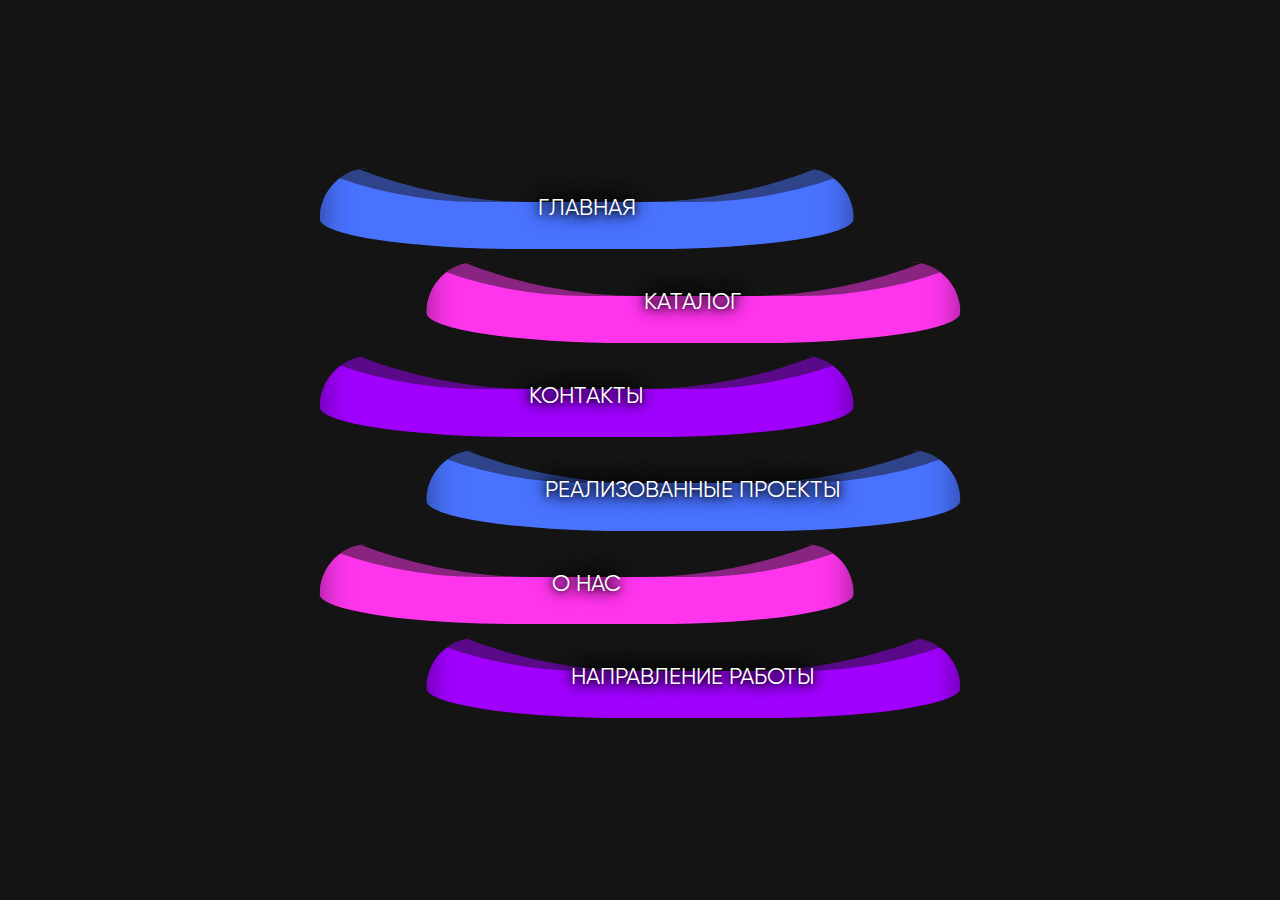
==== commit e519695f: "section work-intro" ====
--- a/index.html
+++ b/index.html
@@ -147,6 +147,10 @@
     <span>О нас</span>
     <div></div>
 </a>
+<a href="./work-direction.html" target="_blank">
+    <span>Направление работы</span>
+    <div></div>
+</a>
 
 
 <script src="js/jquery-3.6.0.min.js"></script>
--- a/css/style.css
+++ b/css/style.css
@@ -5849,6 +5849,299 @@
     border-radius: 3rem;
   }
 }
+.great-offer {
+  background-color: #F3F3F3;
+}
+.great-offer__container {
+  display: -webkit-box;
+  display: -ms-flexbox;
+  display: flex;
+  -webkit-box-align: center;
+      -ms-flex-align: center;
+          align-items: center;
+  -webkit-box-pack: justify;
+      -ms-flex-pack: justify;
+          justify-content: space-between;
+  padding: 6.4rem 0;
+}
+.great-offer__form-block {
+  width: 68rem;
+}
+.great-offer__title {
+  margin-bottom: 2.8rem;
+  font-family: "Tablo'n";
+  font-weight: 500;
+  font-size: 4rem;
+  line-height: 5.2rem;
+  letter-spacing: 0.03em;
+}
+.great-offer__desc {
+  margin-bottom: 4rem;
+  font-size: 2rem;
+  line-height: 2.7rem;
+}
+.great-offer__form {
+  position: relative;
+  display: -webkit-box;
+  display: -ms-flexbox;
+  display: flex;
+  width: 100%;
+  margin: 0 auto 1.2rem auto;
+}
+.great-offer__label {
+  display: block;
+  width: 63rem;
+  height: 5.2rem;
+  border-radius: 0.5rem;
+  background-color: white;
+  -webkit-box-shadow: 2px 1.3rem 2.6rem 0 rgba(66, 66, 66, 0.0509803922);
+          box-shadow: 2px 1.3rem 2.6rem 0 rgba(66, 66, 66, 0.0509803922);
+}
+.great-offer__label > input {
+  width: 100%;
+  height: 100%;
+  padding: 0 18rem 0 2rem;
+  font-size: 2rem;
+  line-height: 2.7rem;
+}
+.great-offer__btn {
+  position: absolute;
+  right: 0;
+  top: 0;
+  z-index: 1;
+}
+.great-offer__text {
+  width: 100%;
+  font-size: 2rem;
+  line-height: 2.7rem;
+  color: #959595;
+}
+.great-offer__text > a {
+  color: #DE2C2C;
+}
+.great-offer__text > a:hover {
+  text-decoration: underline;
+}
+.great-offer__img-box {
+  width: 77.6rem;
+  height: 44.4rem;
+  border-radius: 1rem;
+}
+.great-offer__img-box > img {
+  width: 100%;
+  height: 100%;
+  border-radius: inherit;
+  -o-object-fit: cover;
+     object-fit: cover;
+}
+
+@media (max-width: 48em) {
+  .great-offer__container {
+    display: block;
+    padding: 6rem 4rem;
+  }
+  .great-offer__form-block {
+    width: 100%;
+    margin-bottom: 4.8rem;
+  }
+  .great-offer__title {
+    margin-bottom: 4rem;
+    font-size: 5.2rem;
+    line-height: 6.8rem;
+  }
+  .great-offer__desc {
+    margin-bottom: 6.4rem;
+    font-size: 3rem;
+    line-height: 4rem;
+  }
+  .great-offer__form {
+    margin-bottom: 2.4rem;
+  }
+  .great-offer__label {
+    width: 85%;
+    height: 8rem;
+    border-radius: 0.4rem;
+    -webkit-box-shadow: 2px 2.6rem 5.2rem 0 rgba(66, 66, 66, 0.0509803922);
+            box-shadow: 2px 2.6rem 5.2rem 0 rgba(66, 66, 66, 0.0509803922);
+  }
+  .great-offer__label > input {
+    padding: 0 20rem 0 3rem;
+    font-size: 2.6rem;
+    line-height: 3.5rem;
+  }
+  .great-offer__btn > span {
+    padding-right: 2rem;
+    padding-left: 2rem;
+  }
+  .great-offer__text {
+    font-size: 2.6rem;
+    line-height: 3.5rem;
+  }
+  .great-offer__text > a {
+    color: #DE2C2C;
+  }
+  .great-offer__text > a:hover {
+    text-decoration: underline;
+  }
+  .great-offer__img-box {
+    width: 100%;
+    height: 38.4rem;
+    border-radius: 3rem;
+  }
+}
+.work-intro {
+  overflow: hidden;
+}
+.work-intro__container {
+  display: -webkit-box;
+  display: -ms-flexbox;
+  display: flex;
+  -webkit-box-pack: justify;
+      -ms-flex-pack: justify;
+          justify-content: space-between;
+}
+.work-intro__text-block {
+  width: 77.6rem;
+}
+.work-intro__title {
+  margin-bottom: 4rem;
+  font-family: "Tablo'n";
+  font-weight: 500;
+  font-size: 6rem;
+  line-height: 7.8rem;
+  letter-spacing: 0.03em;
+}
+.work-intro__desc {
+  margin-bottom: 3.2rem;
+  font-size: 2rem;
+  line-height: 2.7rem;
+  color: #959595;
+}
+.work-intro__price-box {
+  position: relative;
+  width: -webkit-fit-content;
+  width: -moz-fit-content;
+  width: fit-content;
+  padding: 0.8rem 3rem;
+  margin-bottom: 3.2rem;
+  background-color: #7F8B8A;
+  font-size: 2rem;
+  line-height: 2.7rem;
+  color: white;
+}
+.work-intro__price-box:before {
+  content: "";
+  position: absolute;
+  left: 0;
+  top: 50%;
+  width: 3rem;
+  height: 3rem;
+  -webkit-transform: translate(-50%, -50%);
+          transform: translate(-50%, -50%);
+  border-radius: 100%;
+  background-color: #FAFAFA;
+}
+.work-intro__price-box:after {
+  content: "";
+  position: absolute;
+  right: 0;
+  top: 50%;
+  width: 3rem;
+  height: 3rem;
+  -webkit-transform: translate(50%, -50%);
+          transform: translate(50%, -50%);
+  border-radius: 100%;
+  background-color: #FAFAFA;
+}
+.work-intro__price {
+  padding: 0 0.4rem;
+  font-weight: 600;
+  font-size: 4rem;
+  line-height: 5.5rem;
+}
+.work-intro__currency {
+  font-weight: 600;
+}
+.work-intro__slider {
+  width: 94.5rem;
+  height: 45.4rem;
+  padding-bottom: 10rem;
+  margin-right: -16.9rem;
+}
+.work-intro__slide {
+  width: 100%;
+  height: 100%;
+  border-radius: 2rem;
+  border: 4px solid #FFFFFF;
+}
+.work-intro__slide > img {
+  width: 100%;
+  height: 100%;
+  border-radius: inherit;
+  -o-object-fit: cover;
+     object-fit: cover;
+}
+.work-intro__nav-box {
+  padding-right: 16.9rem;
+  margin-top: 4rem;
+}
+
+@media (max-width: 48em) {
+  .work-intro__container {
+    -webkit-box-orient: vertical;
+    -webkit-box-direction: normal;
+        -ms-flex-direction: column;
+            flex-direction: column;
+    -webkit-box-pack: normal;
+        -ms-flex-pack: normal;
+            justify-content: normal;
+    gap: 4rem;
+  }
+  .work-intro__text-block {
+    -webkit-box-ordinal-group: 3;
+        -ms-flex-order: 2;
+            order: 2;
+    width: 100%;
+  }
+  .work-intro__title {
+    font-size: 5.2rem;
+    line-height: 6.8rem;
+  }
+  .work-intro__desc {
+    margin-bottom: 4rem;
+    font-size: 3rem;
+    line-height: 4rem;
+  }
+  .work-intro__price-box {
+    padding: 1.6rem 4rem;
+    margin-bottom: 6.4rem;
+    font-size: 3rem;
+    line-height: 4rem;
+  }
+  .work-intro__price-box:before {
+    width: 4rem;
+    height: 4rem;
+  }
+  .work-intro__price-box:after {
+    width: 4rem;
+    height: 4rem;
+  }
+  .work-intro__price {
+    padding: 0 0 0 0.8rem;
+    font-size: 4.8rem;
+    line-height: 6.4rem;
+  }
+  .work-intro__slider {
+    width: calc(100% + 8rem);
+    height: 53rem;
+    margin: 0 -4rem;
+    padding: 0 4rem;
+  }
+  .work-intro__slide {
+    border-radius: 3rem;
+    border: 2px solid #FFFFFF;
+  }
+}
 body.lock {
   overflow: hidden !important;
 }
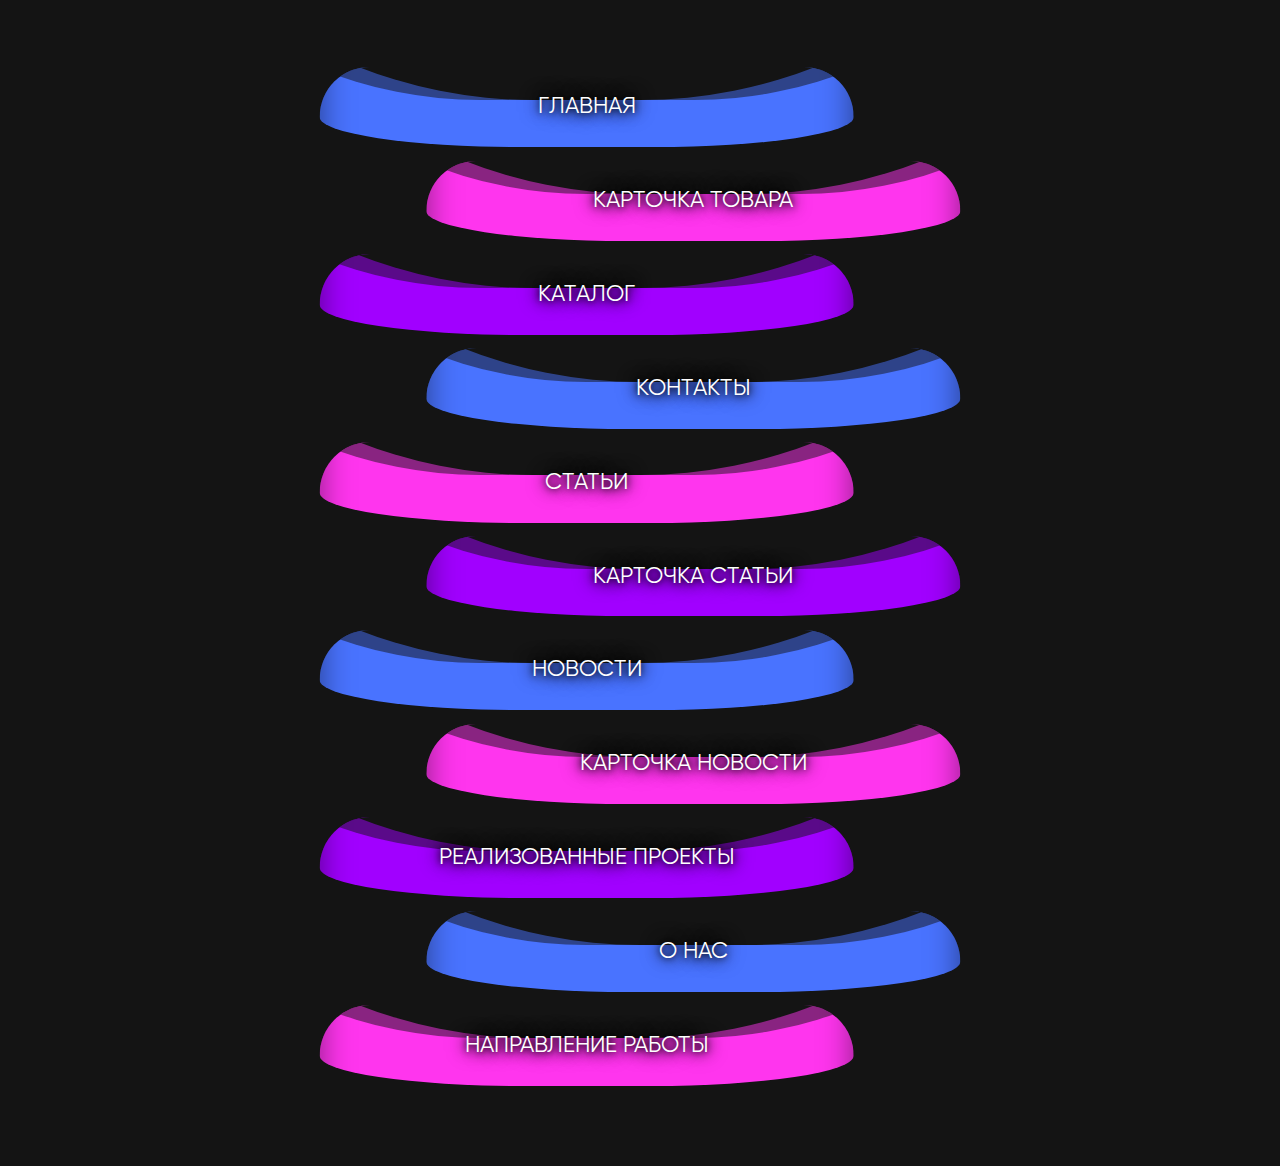
==== commit 5765bd1e: "finish up" ====
--- a/index.html
+++ b/index.html
@@ -131,12 +131,32 @@
     <span>Главная</span>
     <div></div>
 </a>
+<a href="./product-card.html" target="_blank">
+    <span>Карточка товара</span>
+    <div></div>
+</a>
 <a href="./catalog.html" target="_blank">
     <span>Каталог</span>
     <div></div>
 </a>
 <a href="./contacts.html" target="_blank">
     <span>Контакты</span>
+    <div></div>
+</a>
+<a href="./articles.html" target="_blank">
+    <span>Статьи</span>
+    <div></div>
+</a>
+<a href="./article-card.html" target="_blank">
+    <span>Карточка статьи</span>
+    <div></div>
+</a>
+<a href="./news.html" target="_blank">
+    <span>Новости</span>
+    <div></div>
+</a>
+<a href="./news-card.html" target="_blank">
+    <span>Карточка новости</span>
     <div></div>
 </a>
 <a href="./realized-projects.html" target="_blank">
--- a/font/stylesheet.css
+++ b/font/stylesheet.css
@@ -1,3 +1,12 @@
+@font-face {
+    font-family: 'Circe';
+    src: url('Circe-Regular.ttf');
+    src: local('Circe Regular'), local('Circe-Regular'),
+    url('Circe-Regular.ttf') format('truetype');
+    font-weight: normal;
+    font-style: normal;
+}
+
 @font-face {
     font-family: 'Gilroy';
     src: url('Gilroy-Regular.eot');
--- a/css/style.css
+++ b/css/style.css
@@ -1,3 +1,4 @@
+@charset "UTF-8";
 *,
 *::before,
 *::after {
@@ -3420,7 +3421,6 @@
   height: fit-content;
 }
 .article-item__title {
-  width: 84rem;
   margin-bottom: 4rem;
   font-family: "Tablo'n";
   font-weight: 500;
@@ -6142,6 +6142,1942 @@
     border: 2px solid #FFFFFF;
   }
 }
+.stages__title {
+  width: 92rem;
+  margin-bottom: 6rem;
+  font-family: "Tablo'n";
+  font-weight: 500;
+  font-size: 6rem;
+  line-height: 7.8rem;
+  letter-spacing: 0.03em;
+}
+.stages__slider {
+  padding-bottom: 4rem;
+}
+.stages__slide {
+  display: -webkit-box;
+  display: -ms-flexbox;
+  display: flex;
+  -webkit-box-orient: vertical;
+  -webkit-box-direction: normal;
+      -ms-flex-direction: column;
+          flex-direction: column;
+  min-height: 46.6rem;
+  padding: 3.2rem;
+  border-radius: 2rem;
+  background-color: white;
+  -webkit-box-shadow: 2px 1.3rem 2.6rem 0 rgba(66, 66, 66, 0.0509803922);
+          box-shadow: 2px 1.3rem 2.6rem 0 rgba(66, 66, 66, 0.0509803922);
+}
+.stages__slide .link {
+  margin-top: auto;
+}
+.stages__number {
+  margin-bottom: 2rem;
+  font-weight: 500;
+  font-size: 6.5rem;
+  letter-spacing: 0.03em;
+}
+.stages__slide-title {
+  margin-bottom: 2rem;
+  font-family: "Tablo'n";
+  font-weight: 500;
+  font-size: 2.4rem;
+  line-height: 3.1rem;
+  letter-spacing: 0.03em;
+}
+.stages__slide-text {
+  margin-bottom: 2rem;
+  font-size: 2rem;
+  line-height: 2.7rem;
+  color: #959595;
+}
+
+@media (max-width: 48em) {
+  .stages__title {
+    width: 100%;
+    margin-bottom: 8rem;
+    font-size: 5.2rem;
+    line-height: 6.8rem;
+  }
+  .stages__slider {
+    margin: 0 -4rem -8rem -4rem;
+    padding: 0 4rem 8rem 4rem;
+  }
+  .stages__slide {
+    min-height: 68.6rem;
+    padding: 4rem;
+    border-radius: 3rem;
+    -webkit-box-shadow: 2px 2.6rem 5.2rem 0 rgba(66, 66, 66, 0.0509803922);
+            box-shadow: 2px 2.6rem 5.2rem 0 rgba(66, 66, 66, 0.0509803922);
+  }
+  .stages__number {
+    margin-bottom: 3.2rem;
+    font-size: 10rem;
+  }
+  .stages__slide-title {
+    margin-bottom: 3.2rem;
+    font-size: 3.6rem;
+    line-height: 4.8rem;
+  }
+  .stages__slide-text {
+    margin-bottom: 3.2rem;
+    font-size: 3rem;
+    line-height: 4rem;
+  }
+}
+.article__content {
+  display: -webkit-box;
+  display: -ms-flexbox;
+  display: flex;
+  -webkit-column-gap: 3.4rem;
+     -moz-column-gap: 3.4rem;
+          column-gap: 3.4rem;
+  margin-bottom: 4rem;
+}
+.article__tab {
+  position: relative;
+  display: block;
+  padding-left: 13.2rem;
+  font-size: 2rem;
+  line-height: 2.4rem;
+  cursor: pointer;
+}
+.article__tab:not(:last-child) {
+  margin-bottom: 2.4rem;
+}
+.article__tab > input {
+  display: none;
+}
+.article__tab:before {
+  content: "";
+  position: absolute;
+  left: 0;
+  top: 50%;
+  width: 10rem;
+  height: 1px;
+  -webkit-transform: translateY(-50%);
+          transform: translateY(-50%);
+  background-color: #151313;
+}
+.article__tab:after {
+  content: "";
+  position: absolute;
+  left: -4rem;
+  top: 50%;
+  width: 10rem;
+  height: 4px;
+  -webkit-transform: translateY(-50%);
+          transform: translateY(-50%);
+  background-color: #fafafa;
+  -webkit-transition: -webkit-transform 0.5s cubic-bezier(0.68, -0.55, 0.265, 1.55);
+  transition: -webkit-transform 0.5s cubic-bezier(0.68, -0.55, 0.265, 1.55);
+  transition: transform 0.5s cubic-bezier(0.68, -0.55, 0.265, 1.55);
+  transition: transform 0.5s cubic-bezier(0.68, -0.55, 0.265, 1.55), -webkit-transform 0.5s cubic-bezier(0.68, -0.55, 0.265, 1.55);
+}
+.article__tab.active {
+  font-weight: 600;
+  color: #DE2C2C;
+}
+.article__tab.active:before {
+  background-color: #DE2C2C;
+}
+.article__tab.active:after {
+  -webkit-transform: translate(-100%, -50%);
+          transform: translate(-100%, -50%);
+}
+.article__tab:hover {
+  color: #DE2C2C;
+}
+.article__cards {
+  width: 104.5rem;
+}
+.article__item {
+  display: -webkit-box;
+  display: -ms-flexbox;
+  display: flex;
+  -webkit-box-pack: justify;
+      -ms-flex-pack: justify;
+          justify-content: space-between;
+  padding: 0.4rem 2rem 0.4rem 0.4rem;
+  background: #ffffff;
+  -webkit-box-shadow: 0.2rem 1.3rem 2.6rem -2.6rem rgba(66, 66, 66, 0.05);
+          box-shadow: 0.2rem 1.3rem 2.6rem -2.6rem rgba(66, 66, 66, 0.05);
+  border-radius: 2rem;
+}
+.article__item_img {
+  margin-right: 3rem;
+  width: 36.9rem;
+  height: 33.8rem;
+  border-radius: 2rem;
+  overflow: hidden;
+}
+.article__item_imgimg {
+  height: 100%;
+  -o-object-fit: cover;
+     object-fit: cover;
+}
+.article__item_info {
+  display: -webkit-box;
+  display: -ms-flexbox;
+  display: flex;
+  -webkit-box-orient: vertical;
+  -webkit-box-direction: normal;
+      -ms-flex-direction: column;
+          flex-direction: column;
+  padding: 3.2rem 0;
+  width: 62.2rem;
+}
+.article__item_title {
+  margin-bottom: 2rem;
+  font-family: "Tablo'n";
+  font-weight: 500;
+  font-size: 2.4rem;
+  line-height: 130%;
+  letter-spacing: 0.03em;
+  text-transform: uppercase;
+}
+.article__item_label {
+  margin-bottom: 2rem;
+  width: -webkit-fit-content;
+  width: -moz-fit-content;
+  width: fit-content;
+  font-weight: 600;
+  font-size: 1.6rem;
+  line-height: 125%;
+  color: #ffffff;
+  padding: 0.8rem 3rem;
+  background: #bdbdbd;
+  border-radius: 0.5rem 3rem 3rem 0.5rem;
+}
+.article__item_text {
+  margin-bottom: 3rem;
+  font-weight: 400;
+  font-size: 2rem;
+  line-height: 135%;
+  color: #959595;
+}
+.article__item_bottom {
+  display: -webkit-box;
+  display: -ms-flexbox;
+  display: flex;
+  -webkit-box-align: center;
+      -ms-flex-align: center;
+          align-items: center;
+  -webkit-box-pack: justify;
+      -ms-flex-pack: justify;
+          justify-content: space-between;
+}
+.article__item_date {
+  font-weight: 400;
+  font-size: 2rem;
+  line-height: 137.81%;
+  color: #959595;
+}
+.article__item:nth-child(2n) .article__item_label {
+  -webkit-box-ordinal-group: 0;
+      -ms-flex-order: -1;
+          order: -1;
+}
+.article__item:not(:last-child) {
+  margin-bottom: 3rem;
+}
+.article__page-pagination {
+  margin-left: auto;
+}
+
+@media (max-width: 48em) {
+  .article__content {
+    display: block;
+    margin-bottom: 6.4rem;
+  }
+  .article__tabs {
+    position: relative;
+    display: -webkit-box;
+    display: -ms-flexbox;
+    display: flex;
+    gap: 1.6rem;
+    width: 100%;
+    padding: 2.4rem 0;
+    margin-bottom: 6.4rem;
+    overflow: auto;
+    border-top: 1px solid #a5b2b1;
+    border-bottom: 1px solid #a5b2b1;
+  }
+  .article__tabs::-webkit-scrollbar {
+    width: 0;
+    height: 0;
+  }
+  .article__tab {
+    -webkit-box-flex: 0;
+        -ms-flex: none;
+            flex: none;
+    display: -webkit-box;
+    display: -ms-flexbox;
+    display: flex;
+    -webkit-box-align: center;
+        -ms-flex-align: center;
+            align-items: center;
+    padding-left: 0;
+    font-size: 3rem;
+    line-height: 4rem;
+  }
+  .article__tab:not(:last-child) {
+    margin-bottom: 0;
+  }
+  .article__tab:before {
+    position: static;
+    width: 4rem;
+    height: 1px;
+    margin-right: 4rem;
+    -webkit-transform: none;
+            transform: none;
+    -webkit-transition: width 0.5s cubic-bezier(0.68, -0.55, 0.265, 1.55);
+    transition: width 0.5s cubic-bezier(0.68, -0.55, 0.265, 1.55);
+  }
+  .article__tab:after {
+    position: static;
+    width: 4rem;
+    height: 1px;
+    margin-left: 1rem;
+    -webkit-transform: rotate(120deg);
+            transform: rotate(120deg);
+    background-color: #a5b2b1;
+  }
+  .article__tab.active:before {
+    width: 8rem;
+  }
+  .article__tab.active:after {
+    -webkit-transform: rotate(120deg);
+            transform: rotate(120deg);
+  }
+  .article__cards {
+    width: 100%;
+  }
+  .article__item {
+    display: block;
+    padding: 0.8rem 0.8rem 4.8rem 0.8rem;
+    -webkit-box-shadow: none;
+            box-shadow: none;
+    border-radius: 3rem;
+  }
+  .article__item_img {
+    margin-right: 0rem;
+    margin-bottom: 4rem;
+    width: 100%;
+    height: 44.4rem;
+    border-radius: 4rem;
+  }
+  .article__item_info {
+    padding: 0rem 3.2rem;
+    width: 100%;
+  }
+  .article__item_title {
+    margin-bottom: 4rem;
+    font-size: 3.6rem;
+  }
+  .article__item_label {
+    margin-right: 4rem;
+    margin-bottom: 4rem;
+    font-size: 2.6rem;
+    padding: 1.6rem 4rem;
+    border-radius: 1rem 6rem 6rem 1rem;
+  }
+  .article__item_text {
+    margin-bottom: 6rem;
+    font-size: 3rem;
+  }
+  .article__item_date {
+    font-size: 3rem;
+  }
+  .article__item:nth-child(2n) .article__item_label {
+    -webkit-box-ordinal-group: 1;
+        -ms-flex-order: 0;
+            order: 0;
+  }
+  .article__item:not(:last-child) {
+    margin-bottom: 4rem;
+  }
+}
+.article-content__content {
+  display: -webkit-box;
+  display: -ms-flexbox;
+  display: flex;
+  -webkit-box-pack: justify;
+      -ms-flex-pack: justify;
+          justify-content: space-between;
+}
+.article-content__others {
+  width: 43.8rem;
+}
+.article-content__others_title {
+  margin-bottom: 3.2rem;
+  font-weight: 600;
+  font-size: 2rem;
+  line-height: 135%;
+  color: #7F8B8A;
+}
+.article-content__others_item {
+  padding: 1.6rem;
+  padding-right: 2rem;
+  display: -webkit-box;
+  display: -ms-flexbox;
+  display: flex;
+  -webkit-box-align: center;
+      -ms-flex-align: center;
+          align-items: center;
+  -webkit-box-pack: justify;
+      -ms-flex-pack: justify;
+          justify-content: space-between;
+  background: #ffffff;
+  -webkit-box-shadow: 0.2rem 1.3rem 2.6rem -2.6rem rgba(66, 66, 66, 0.05);
+          box-shadow: 0.2rem 1.3rem 2.6rem -2.6rem rgba(66, 66, 66, 0.05);
+  border-radius: 1.5rem;
+}
+.article-content__others_item:not(:last-child) {
+  margin-bottom: 2rem;
+}
+.article-content__others_img {
+  width: 14.4rem;
+  height: 13.2rem;
+  border-radius: 1rem;
+  overflow: hidden;
+}
+.article-content__others_img img {
+  height: 100%;
+  -o-object-fit: cover;
+     object-fit: cover;
+}
+.article-content__others_info {
+  width: 23.8rem;
+}
+.article-content__others_text {
+  margin-bottom: 2rem;
+  font-weight: 400;
+  font-size: 2rem;
+  line-height: 137.81%;
+}
+.article-content__info {
+  width: 104.5rem;
+}
+.article-content__info_title {
+  font-family: "Tablo'n";
+  margin-bottom: 4rem;
+  font-weight: 500;
+  font-size: 6rem;
+  line-height: 130%;
+  letter-spacing: 0.03em;
+}
+.article-content__info_text {
+  font-weight: 400;
+  font-size: 2rem;
+  line-height: 135%;
+  color: #7F8B8A;
+}
+.article-content__info_text p {
+  margin-bottom: 2rem;
+}
+.article-content__info_list {
+  font-weight: 400;
+  font-size: 2rem;
+  line-height: 135%;
+  color: #7F8B8A;
+}
+.article-content__info_list-item {
+  padding-bottom: 2rem;
+  position: relative;
+  padding-left: 3.2rem;
+}
+.article-content__info_list-item::before {
+  content: "";
+  position: absolute;
+  top: 1rem;
+  left: 0;
+  height: 0.1rem;
+  width: 2rem;
+  background: #7F8B8A;
+}
+.article-content__info_list_title {
+  margin-bottom: 2rem;
+  font-weight: 600;
+  font-size: 1.6rem;
+  line-height: 135%;
+}
+.article-content__info_gray {
+  margin-bottom: 6rem;
+  padding: 2.8rem 6rem;
+  font-weight: 400;
+  font-size: 2rem;
+  line-height: 135%;
+  color: #7F8B8A;
+  background: conic-gradient(from 40.35deg at 96.77% 25.18%, #d8d8d8 0deg, rgba(217, 217, 217, 0) 360deg, rgba(243, 243, 243, 0) 360deg);
+  border-radius: 2rem;
+  -webkit-transform: matrix(-1, 0, 0, 1, 0, 0);
+          transform: matrix(-1, 0, 0, 1, 0, 0);
+}
+.article-content__info_gray_text {
+  -webkit-transform: matrix(-1, 0, 0, 1, 0, 0);
+          transform: matrix(-1, 0, 0, 1, 0, 0);
+}
+
+@media (max-width: 48em) {
+  .article-content__content {
+    -webkit-box-orient: vertical;
+    -webkit-box-direction: reverse;
+        -ms-flex-direction: column-reverse;
+            flex-direction: column-reverse;
+  }
+  .article-content__others {
+    width: 100%;
+  }
+  .article-content__others_title {
+    margin-bottom: 4rem;
+    font-weight: 500;
+    font-size: 2.6rem;
+  }
+  .article-content__others_item {
+    padding: 3.2rem;
+    padding-right: 4rem;
+    border-radius: 3rem;
+  }
+  .article-content__others_item:not(:last-child) {
+    margin-bottom: 4rem;
+  }
+  .article-content__others_img {
+    width: 20.8rem;
+    height: 19.6rem;
+    border-radius: 2rem;
+  }
+  .article-content__others_info {
+    width: 36.6rem;
+  }
+  .article-content__others_text {
+    margin-bottom: 3.2rem;
+    font-size: 3rem;
+  }
+  .article-content__info {
+    width: 100%;
+  }
+  .article-content__info_title {
+    font-size: 5.2rem;
+  }
+  .article-content__info_text {
+    font-size: 3rem;
+  }
+  .article-content__info_text p {
+    margin-bottom: 2.4rem;
+  }
+  .article-content__info_list {
+    font-size: 3rem;
+  }
+  .article-content__info_list-item {
+    padding-bottom: 2.4rem;
+    padding-left: 5.2rem;
+  }
+  .article-content__info_list-item::before {
+    content: "";
+    top: 2rem;
+    width: 3.2rem;
+  }
+  .article-content__info_list_title {
+    margin-bottom: 2.4rem;
+    font-weight: 400;
+    font-size: 2.6rem;
+  }
+  .article-content__info_gray {
+    margin-bottom: 5.6rem;
+    padding: 5.6rem 4, 8rem;
+    font-size: 3rem;
+    background: conic-gradient(from -34.87deg at 5.82% 10.1%, #f9f9f9 0deg, #ececec 339.45deg, rgba(216, 216, 216, 0.8) 360deg);
+    border-radius: 4rem;
+    -webkit-transform: matrix(1, 0, 0, 1, 0, 0);
+            transform: matrix(1, 0, 0, 1, 0, 0);
+  }
+  .article-content__info_gray_text {
+    -webkit-transform: matrix(1, 0, 0, 1, 0, 0);
+            transform: matrix(1, 0, 0, 1, 0, 0);
+  }
+}
+.article-hero {
+  position: relative;
+  background: #ffffff;
+  border-radius: 2rem;
+}
+.article-hero__info {
+  width: 64.1rem;
+  padding-top: 11.2rem;
+  padding-bottom: 9.4rem;
+}
+.article-hero__date {
+  margin-bottom: 2.8rem;
+  font-weight: 400;
+  font-size: 2.4rem;
+  line-height: 135%;
+  color: #7F8B8A;
+}
+.article-hero__title {
+  margin-bottom: 2.4rem;
+  font-family: "Tablo'n";
+  font-weight: 500;
+  font-size: 6rem;
+  line-height: 130%;
+  letter-spacing: 0.03em;
+}
+.article-hero__text {
+  font-weight: 400;
+  font-size: 2rem;
+  line-height: 135%;
+  color: #7F8B8A;
+}
+.article-hero__photo {
+  position: absolute;
+  top: 0;
+  right: 0;
+  width: 94.5rem;
+}
+.article-hero__img {
+  margin-bottom: 3.2rem;
+  width: 100%;
+  height: 57.4rem;
+  border-radius: 1rem;
+  overflow: hidden;
+}
+.article-hero__img img {
+  height: 100%;
+  -o-object-fit: cover;
+     object-fit: cover;
+}
+.article-hero__label {
+  font-weight: 400;
+  font-size: 2rem;
+  line-height: 120%;
+  color: #7F8B8A;
+}
+
+@media (max-width: 48em) {
+  .article-hero {
+    padding-top: 5.6rem;
+    padding-bottom: 5.6rem;
+    overflow: hidden;
+  }
+  .article-hero__content {
+    margin-bottom: 4rem;
+  }
+  .article-hero__info {
+    width: 100%;
+    padding: 0;
+  }
+  .article-hero__date {
+    margin-bottom: 2.4rem;
+    font-size: 3rem;
+  }
+  .article-hero__title {
+    margin-bottom: 4rem;
+    font-size: 5.2rem;
+  }
+  .article-hero__text {
+    font-size: 3rem;
+  }
+  .article-hero__photo {
+    margin-right: -4rem;
+    position: static;
+  }
+  .article-hero__img {
+    margin-bottom: 2.4rem;
+    height: 52.4rem;
+  }
+  .article-hero__label {
+    font-size: 2.6rem;
+  }
+}
+.characteristics__content {
+  display: -webkit-box;
+  display: -ms-flexbox;
+  display: flex;
+  -ms-flex-wrap: wrap;
+      flex-wrap: wrap;
+  gap: 10.7rem;
+}
+.characteristics__item {
+  position: relative;
+  display: -webkit-box;
+  display: -ms-flexbox;
+  display: flex;
+  -webkit-box-align: center;
+      -ms-flex-align: center;
+          align-items: center;
+  max-width: 37.5rem;
+  cursor: pointer;
+}
+.characteristics__item_icon {
+  -webkit-box-flex: 0;
+      -ms-flex: none;
+          flex: none;
+  margin-right: 2rem;
+  display: -webkit-box;
+  display: -ms-flexbox;
+  display: flex;
+  -webkit-box-align: center;
+      -ms-flex-align: center;
+          align-items: center;
+  -webkit-box-pack: center;
+      -ms-flex-pack: center;
+          justify-content: center;
+  width: 7.1rem;
+  height: 7.1rem;
+  background-color: #151313;
+  border-radius: 50%;
+}
+.characteristics__item_icon img {
+  height: 3.3rem;
+  max-width: 60%;
+  -o-object-fit: contain;
+     object-fit: contain;
+}
+.characteristics__item_text {
+  max-width: 28.2rem;
+  font-weight: 600;
+  font-size: 2rem;
+  line-height: 125%;
+}
+.characteristics__item_info {
+  position: absolute;
+  left: 4rem;
+  bottom: calc(100% + 3rem);
+  width: 51.2rem;
+  padding: 2rem 8.5rem;
+  font-weight: 600;
+  font-size: 2rem;
+  line-height: 125%;
+  color: #959595;
+  -webkit-transform: skew(-20deg) translateX(-50%);
+  -moz-transform: skew(-20deg) translateX(-50%);
+  -o-transform: skew(-20deg) translateX(-50%);
+  background-color: #ffffff;
+  -webkit-box-shadow: 0.2rem -0.4rem 2.6rem 0 rgba(66, 66, 66, 0.05);
+          box-shadow: 0.2rem -0.4rem 2.6rem 0 rgba(66, 66, 66, 0.05);
+  opacity: 0;
+  pointer-events: none;
+}
+.characteristics__item_info:before {
+  content: "";
+  position: absolute;
+  bottom: -2.5rem;
+  left: calc(50% + 2rem);
+  width: 0;
+  height: 0;
+  border-left: 6rem solid transparent;
+  border-right: 6rem solid transparent;
+  border-top: 3.2rem solid #ffffff;
+  -webkit-transform: skew(20deg) translateX(-50%);
+  -moz-transform: skew(20deg) translateX(-50%);
+  -o-transform: skew(20deg) translateX(-50%);
+}
+.characteristics__item_info_text {
+  -webkit-transform: skew(20deg);
+  -moz-transform: skew(20deg);
+  -o-transform: skew(20deg);
+}
+.characteristics__item:hover .characteristics__item_info {
+  opacity: 1;
+  -webkit-transition: 0.5s;
+  transition: 0.5s;
+}
+
+@media (max-width: 48em) {
+  .characteristics__content {
+    gap: 0rem;
+  }
+  .characteristics__item {
+    width: 100%;
+    max-width: none;
+    padding-left: 2rem;
+  }
+  .characteristics__item_icon {
+    margin-right: 4rem;
+    width: 10rem;
+    height: 10rem;
+  }
+  .characteristics__item_icon img {
+    height: 4.6rem;
+  }
+  .characteristics__item_text {
+    max-width: 80%;
+    font-size: 3rem;
+  }
+  .characteristics__item_info {
+    left: 0;
+    bottom: calc(100% + 4rem);
+    width: 100%;
+    -webkit-transform: skew(-20deg);
+    -moz-transform: skew(-20deg);
+    -o-transform: skew(-20deg);
+    padding: 1.7rem 8.8rem;
+    -webkit-box-shadow: 2px -0.4rem 5.2rem 0 rgba(66, 66, 66, 0.0509803922);
+            box-shadow: 2px -0.4rem 5.2rem 0 rgba(66, 66, 66, 0.0509803922);
+    font-weight: 500;
+    font-size: 2.6rem;
+  }
+  .characteristics__item_info:before {
+    left: 6%;
+    -webkit-transform: skew(20deg);
+    -moz-transform: skew(20deg);
+    -o-transform: skew(20deg);
+  }
+  .characteristics__item:not(:last-child) {
+    margin-bottom: 4rem;
+  }
+}
+.comment-form__title {
+  margin-bottom: 6rem;
+  font-family: "Tablo'n";
+  font-weight: 500;
+  font-size: 3rem;
+  line-height: 130%;
+  letter-spacing: 0.03em;
+}
+.comment-form_content {
+  display: -webkit-box;
+  display: -ms-flexbox;
+  display: flex;
+  -webkit-box-pack: justify;
+      -ms-flex-pack: justify;
+          justify-content: space-between;
+}
+.comment-form_content_inputs {
+  display: -webkit-box;
+  display: -ms-flexbox;
+  display: flex;
+  -ms-flex-wrap: wrap;
+      flex-wrap: wrap;
+}
+.comment-form_content_right {
+  width: 36.5rem;
+}
+.comment-form__label {
+  padding-bottom: 1.2rem;
+  border-bottom: 1px solid #959595;
+}
+.comment-form__label > input {
+  width: 100%;
+  height: 100%;
+  font-weight: 500;
+  font-size: 1.8rem;
+  line-height: 2.4rem;
+}
+.comment-form__label > input::-webkit-input-placeholder {
+  color: #959595;
+}
+.comment-form__label > input::-moz-placeholder {
+  color: #959595;
+}
+.comment-form__label > input:-ms-input-placeholder {
+  color: #959595;
+}
+.comment-form__label > input::-ms-input-placeholder {
+  color: #959595;
+}
+.comment-form__label > input::placeholder {
+  color: #959595;
+}
+.comment-form__label:first-child {
+  margin-right: 2.9rem;
+  width: 37.3rem;
+}
+.comment-form__label:nth-child(2) {
+  width: 77.6rem;
+}
+.comment-form__label.focus {
+  border-bottom: 1px solid #151313;
+}
+.comment-form__rate {
+  margin-top: 5rem;
+  display: -webkit-box;
+  display: -ms-flexbox;
+  display: flex;
+  -webkit-box-align: center;
+      -ms-flex-align: center;
+          align-items: center;
+}
+.comment-form__rate_title {
+  font-family: "Circe";
+  margin-right: 2.7rem;
+  font-weight: 400;
+  font-size: 1.7rem;
+  line-height: 165%;
+  color: #7F8B8A;
+}
+.comment-form__rating {
+  position: relative;
+  font-size: 3rem;
+  letter-spacing: 0.5rem;
+  display: inline-block;
+}
+.comment-form__rating:before {
+  content: "★★★★★";
+  opacity: 0;
+  margin-right: 2rem;
+}
+.comment-form__rating-items {
+  position: absolute;
+  width: 100%;
+  height: 100%;
+  top: 0;
+  left: 0;
+  display: -webkit-box;
+  display: -ms-flexbox;
+  display: flex;
+  -webkit-box-orient: horizontal;
+  -webkit-box-direction: reverse;
+      -ms-flex-direction: row-reverse;
+          flex-direction: row-reverse;
+  overflow: hidden;
+}
+.comment-form__rating-star {
+  position: absolute;
+  top: 0;
+  left: 0;
+  width: 0;
+  height: 0;
+  opacity: 0;
+  visibility: hidden;
+}
+.comment-form__rating-star:checked, .comment-form__rating-star:checked ~ .comment-form__rating-label {
+  -webkit-text-fill-color: #DE2C2C;
+  color: #DE2C2C;
+  -webkit-text-stroke: 0.1rem #DE2C2C;
+}
+.comment-form__rating-label {
+  -webkit-box-flex: 0;
+      -ms-flex: 0 0 20%;
+          flex: 0 0 20%;
+  height: 100%;
+  cursor: pointer;
+  text-transform: uppercase;
+  -webkit-text-fill-color: transparent;
+  -webkit-text-stroke: 0.1rem #DE2C2C;
+}
+.comment-form__rating-label::before {
+  content: "★";
+  display: block;
+  -webkit-transition: color 0.3s ease 0s;
+  transition: color 0.3s ease 0s;
+}
+.comment-form__rating-label:hover, .comment-form__rating-label:hover ~ .comment-form__rating-label, .comment-form__rating-label:checked ~ .comment-form__rating-label:hover {
+  color: #DE2C2C;
+  -webkit-text-fill-color: #DE2C2C;
+  -webkit-text-stroke: 0.1rem #DE2C2C;
+}
+.comment-form__button {
+  margin-bottom: 4.2rem;
+}
+.comment-form__checkbox_label {
+  width: auto;
+  height: auto;
+  display: -webkit-inline-box;
+  display: -ms-inline-flexbox;
+  display: inline-flex;
+  -webkit-box-align: center;
+      -ms-flex-align: center;
+          align-items: center;
+  cursor: pointer;
+}
+.comment-form__checkbox_label span {
+  display: inline-block;
+  position: relative;
+  top: 0;
+  width: 2rem;
+  height: 2rem;
+  -ms-flex-negative: 0;
+      flex-shrink: 0;
+  border: 1px solid #DE2C2C;
+  z-index: 1;
+  margin-right: 1.6rem;
+}
+.comment-form__checkbox_label span::after {
+  content: "";
+  position: absolute;
+  top: 50%;
+  left: 50%;
+  -webkit-transform: translate(-50%, -50%);
+          transform: translate(-50%, -50%);
+  width: 1.2rem;
+  height: 1.2rem;
+  background: #7F8B8A;
+}
+.comment-form__checkbox_label input:checked ~ span::after {
+  background: #DE2C2C;
+}
+.comment-form__checkbox_input {
+  position: absolute;
+  width: 1px;
+  height: 1px;
+  margin: -1px;
+  clip: rect(0 0 0 0);
+  overflow: hidden;
+}
+.comment-form__checkbox_title {
+  font-family: "Circe";
+  font-weight: 400;
+  font-size: 1.6rem;
+  line-height: 120%;
+  color: #7F8B8A;
+}
+
+@media (max-width: 48em) {
+  .comment-form__title {
+    margin-bottom: 8rem;
+    font-size: 5.2rem;
+  }
+  .comment-form_content {
+    display: block;
+  }
+  .comment-form_content_right {
+    width: 100%;
+  }
+  .comment-form__label {
+    padding-bottom: 1.6rem;
+    margin-bottom: 6.2rem;
+  }
+  .comment-form__label > input {
+    font-weight: 400;
+    font-size: 3rem;
+    line-height: 100%;
+  }
+  .comment-form__label:first-child {
+    margin-right: 0rem;
+    width: 100%;
+  }
+  .comment-form__label:nth-child(2) {
+    width: 100%;
+  }
+  .comment-form__rate {
+    margin-top: 0rem;
+    margin-bottom: 8rem;
+  }
+  .comment-form__rate_title {
+    font-family: "Gilroy";
+    margin-right: 3.6rem;
+    font-size: 2.6rem;
+  }
+  .comment-form__rating {
+    font-size: 5rem;
+    letter-spacing: 1rem;
+  }
+  .comment-form__button {
+    margin-bottom: 6rem;
+  }
+  .comment-form__checkbox_label {
+    display: -webkit-inline-box;
+    display: -ms-inline-flexbox;
+    display: inline-flex;
+    -webkit-box-align: center;
+        -ms-flex-align: center;
+            align-items: center;
+    position: relative;
+    cursor: pointer;
+  }
+  .comment-form__checkbox_label span {
+    width: 4rem;
+    height: 4rem;
+    margin-right: 3.2rem;
+  }
+  .comment-form__checkbox_label span::after {
+    width: 2.4rem;
+    height: 2.4rem;
+  }
+  .comment-form__checkbox_input {
+    width: 4rem;
+    height: 4rem;
+  }
+  .comment-form__checkbox_title {
+    font-family: "Gilroy";
+    font-size: 2.6rem;
+  }
+}
+.comments__title {
+  margin-bottom: 6rem;
+  font-family: "Tablo'n";
+  font-weight: 500;
+  font-size: 4rem;
+  line-height: 130%;
+  letter-spacing: 0.03em;
+}
+.comments__list {
+  width: 117.9rem;
+}
+.comments .comment {
+  padding: 4.3rem 4rem 4rem 4rem;
+  background: #ffffff;
+  -webkit-box-shadow: 0.2rem 1.3rem 2.6rem -2.6rem rgba(66, 66, 66, 0.05);
+          box-shadow: 0.2rem 1.3rem 2.6rem -2.6rem rgba(66, 66, 66, 0.05);
+  border-radius: 2rem;
+  color: #7F8B8A;
+}
+.comments .comment__top {
+  margin-bottom: 3.2rem;
+  display: -webkit-box;
+  display: -ms-flexbox;
+  display: flex;
+  -webkit-box-align: center;
+      -ms-flex-align: center;
+          align-items: center;
+  -webkit-box-pack: justify;
+      -ms-flex-pack: justify;
+          justify-content: space-between;
+}
+.comments .comment__user {
+  font-family: "Tablo'n";
+  font-weight: 500;
+  font-size: 2.4rem;
+  line-height: 120%;
+  letter-spacing: 0.03em;
+  text-transform: uppercase;
+}
+.comments .comment__rate {
+  display: -webkit-box;
+  display: -ms-flexbox;
+  display: flex;
+}
+.comments .comment__rate_star {
+  width: 3rem;
+  -o-object-fit: contain;
+     object-fit: contain;
+}
+.comments .comment__rate_star:not(:last-child) {
+  margin-right: 0.7rem;
+}
+.comments .comment__text {
+  margin-bottom: 3.2rem;
+  font-weight: 400;
+  font-size: 2rem;
+  line-height: 135%;
+  color: #151313;
+}
+.comments .comment__date {
+  font-weight: 400;
+  font-size: 2.4rem;
+  line-height: 135%;
+}
+.comments .comment:not(:last-child) {
+  margin-bottom: 3rem;
+}
+
+@media (max-width: 48em) {
+  .comments__title {
+    margin-bottom: 8rem;
+    font-size: 4.8rem;
+  }
+  .comments__list {
+    width: 100%;
+  }
+  .comments .comment {
+    padding: 5.6rem 4rem;
+    border-radius: 4rem;
+  }
+  .comments .comment__top {
+    margin-bottom: 4.6rem;
+    display: block;
+  }
+  .comments .comment__user {
+    margin-bottom: 2.8rem;
+    font-size: 3.6rem;
+  }
+  .comments .comment__rate_star {
+    width: 4.2rem;
+  }
+  .comments .comment__rate_star:not(:last-child) {
+    margin-right: 0.8rem;
+  }
+  .comments .comment__text {
+    margin-bottom: 4rem;
+    font-size: 3rem;
+  }
+  .comments .comment__date {
+    font-size: 3rem;
+  }
+  .comments .comment:not(:last-child) {
+    margin-bottom: 4rem;
+  }
+}
+.news__content {
+  display: -webkit-box;
+  display: -ms-flexbox;
+  display: flex;
+  -ms-flex-wrap: wrap;
+      flex-wrap: wrap;
+}
+.news__card {
+  margin-bottom: 3.4rem;
+  width: 50.7rem;
+  color: #7F8B8A;
+  background: #ffffff;
+  border-radius: 2rem;
+}
+.news__card_photo {
+  margin-bottom: 2rem;
+  width: 100%;
+  height: 38.3rem;
+  border-radius: 2rem;
+  overflow: hidden;
+}
+.news__card_photo img {
+  height: 100%;
+  -o-object-fit: cover;
+     object-fit: cover;
+}
+.news__card_info {
+  padding: 2rem;
+  margin-bottom: 3.2rem;
+}
+.news__card_date {
+  margin-bottom: 1.2rem;
+  font-weight: 400;
+  font-size: 1.6rem;
+  line-height: 130%;
+}
+.news__card_title {
+  margin-bottom: 1.6rem;
+  font-family: "Tablo'n";
+  font-weight: 500;
+  font-size: 2.4rem;
+  line-height: 130%;
+  color: #151313;
+}
+.news__card_text {
+  margin-bottom: 3.2rem;
+  font-weight: 400;
+  font-size: 2rem;
+  line-height: 135%;
+}
+.news__card:not(:nth-child(3n)) {
+  margin-right: 3rem;
+}
+.news__page-pagination {
+  margin-left: auto;
+}
+
+@media (max-width: 48em) {
+  .news__card {
+    margin-bottom: 4.6rem;
+    width: 100%;
+    border-radius: 4rem;
+  }
+  .news__card_photo {
+    margin-bottom: 4rem;
+    width: 100%;
+    height: 50.6rem;
+    border-radius: 4rem;
+  }
+  .news__card_info {
+    padding: 4rem;
+    margin-bottom: 5.6rem;
+  }
+  .news__card_date {
+    margin-bottom: 1.6rem;
+    font-size: 3rem;
+  }
+  .news__card_title {
+    margin-bottom: 3.2rem;
+    font-size: 3.6rem;
+  }
+  .news__card_text {
+    margin-bottom: 3.2rem;
+    font-size: 3rem;
+  }
+  .news__card:not(:nth-child(3n)) {
+    margin-right: 0rem;
+  }
+}
+.news-card__content {
+  display: -webkit-box;
+  display: -ms-flexbox;
+  display: flex;
+  -webkit-box-pack: justify;
+      -ms-flex-pack: justify;
+          justify-content: space-between;
+}
+.news-card__side {
+  width: 37.3rem;
+}
+.news-card__side_top {
+  margin-bottom: 10rem;
+  width: 36.7rem;
+}
+.news-card__side_top_img {
+  margin-bottom: 3.3rem;
+  height: 42.6rem;
+  border-radius: 2rem;
+  overflow: hidden;
+}
+.news-card__side_top_img img {
+  height: 100%;
+  -o-object-fit: cover;
+     object-fit: cover;
+}
+.news-card__side_top_text {
+  display: -webkit-box;
+  display: -ms-flexbox;
+  display: flex;
+  font-weight: 400;
+  font-size: 2rem;
+  line-height: 137.81%;
+  color: #7F8B8A;
+}
+.news-card__side_top_text_item:not(:last-child) {
+  margin-right: 2rem;
+}
+.news-card__side_bottom {
+  padding: 2rem;
+  padding-top: 1.5rem;
+  width: 100%;
+  background: #ffffff;
+  border-radius: 2rem;
+}
+.news-card__side_bottom_img {
+  margin-bottom: 2rem;
+  width: 100%;
+  height: 16.8rem;
+  background: -webkit-gradient(linear, left bottom, left top, from(#f3f3f3), to(#f3f3f3)), #ffffff;
+  background: linear-gradient(0deg, #f3f3f3, #f3f3f3), #ffffff;
+  border-radius: 2rem;
+  overflow: hidden;
+}
+.news-card__side_bottom_img img {
+  height: 100%;
+  -o-object-fit: cover;
+     object-fit: cover;
+}
+.news-card__side_bottom_title {
+  margin-bottom: 1.2rem;
+  font-weight: 600;
+  font-size: 2.4rem;
+  line-height: 135%;
+}
+.news-card__side_bottom_text {
+  margin-bottom: 2.3rem;
+  font-weight: 400;
+  font-size: 2rem;
+  line-height: 135%;
+  color: #7F8B8A;
+}
+.news-card__info {
+  width: 117.9rem;
+}
+.news-card__info_title {
+  font-family: "Tablo'n";
+  margin-bottom: 4rem;
+  font-weight: 500;
+  font-size: 6rem;
+  line-height: 130%;
+  letter-spacing: 0.03em;
+}
+.news-card__info_text {
+  font-weight: 400;
+  font-size: 2rem;
+  line-height: 135%;
+  color: #7F8B8A;
+}
+.news-card__info_text p {
+  margin-bottom: 2rem;
+}
+.news-card__info_list {
+  font-weight: 400;
+  font-size: 2rem;
+  line-height: 135%;
+  color: #7F8B8A;
+}
+.news-card__info_list-item {
+  padding-bottom: 2rem;
+  position: relative;
+  padding-left: 3.2rem;
+}
+.news-card__info_list-item::before {
+  content: "";
+  position: absolute;
+  top: 1rem;
+  left: 0;
+  height: 0.1rem;
+  width: 2rem;
+  background: #7F8B8A;
+}
+.news-card__info_list_title {
+  margin-bottom: 2rem;
+  font-weight: 600;
+  font-size: 1.6rem;
+  line-height: 135%;
+}
+.news-card__info_gray {
+  margin-bottom: 6rem;
+  padding: 2.8rem 6rem;
+  font-weight: 400;
+  font-size: 2rem;
+  line-height: 135%;
+  color: #7F8B8A;
+  background: conic-gradient(from 40.35deg at 96.77% 25.18%, #d8d8d8 0deg, rgba(217, 217, 217, 0) 360deg, rgba(243, 243, 243, 0) 360deg);
+  border-radius: 2rem;
+  -webkit-transform: matrix(-1, 0, 0, 1, 0, 0);
+          transform: matrix(-1, 0, 0, 1, 0, 0);
+}
+.news-card__info_gray_text {
+  -webkit-transform: matrix(-1, 0, 0, 1, 0, 0);
+          transform: matrix(-1, 0, 0, 1, 0, 0);
+}
+
+@media (max-width: 48em) {
+  .news-card__content {
+    position: relative;
+    display: block;
+    padding-bottom: 86.2rem;
+  }
+  .news-card__side {
+    width: 100%;
+  }
+  .news-card__side_top {
+    margin-bottom: 4rem;
+    width: 100%;
+  }
+  .news-card__side_top_img {
+    margin-bottom: 4rem;
+    height: 78rem;
+    border-radius: 4rem;
+  }
+  .news-card__side_top_text {
+    font-size: 3rem;
+  }
+  .news-card__side_top_text_item:not(:last-child) {
+    margin-right: 4rem;
+  }
+  .news-card__side_bottom {
+    position: absolute;
+    bottom: 0;
+    left: 0;
+    padding: 2.4rem;
+    padding-top: 5.6rem;
+    border-radius: 4rem;
+  }
+  .news-card__side_bottom_img {
+    margin-bottom: 4rem;
+    height: 29.4rem;
+    border-radius: 4rem;
+  }
+  .news-card__side_bottom_title {
+    margin-bottom: 2.4rem;
+    font-size: 4rem;
+  }
+  .news-card__side_bottom_text {
+    margin-bottom: 6.4rem;
+    font-size: 3.6rem;
+  }
+  .news-card__info {
+    width: 100%;
+  }
+  .news-card__info_title {
+    font-size: 5.2rem;
+  }
+  .news-card__info_text {
+    font-size: 3rem;
+  }
+  .news-card__info_text p {
+    margin-bottom: 2.4rem;
+  }
+  .news-card__info_list {
+    font-size: 3rem;
+  }
+  .news-card__info_list-item {
+    padding-bottom: 2.4rem;
+    padding-left: 5.2rem;
+  }
+  .news-card__info_list-item::before {
+    content: "";
+    top: 2rem;
+    width: 3.2rem;
+  }
+  .news-card__info_list_title {
+    margin-bottom: 2.4rem;
+    font-weight: 400;
+    font-size: 2.6rem;
+  }
+  .news-card__info_gray {
+    margin-bottom: 5.6rem;
+    padding: 5.6rem 4, 8rem;
+    font-size: 3rem;
+    background: conic-gradient(from -34.87deg at 5.82% 10.1%, #f9f9f9 0deg, #ececec 339.45deg, rgba(216, 216, 216, 0.8) 360deg);
+    border-radius: 4rem;
+    -webkit-transform: matrix(1, 0, 0, 1, 0, 0);
+            transform: matrix(1, 0, 0, 1, 0, 0);
+  }
+  .news-card__info_gray_text {
+    -webkit-transform: matrix(1, 0, 0, 1, 0, 0);
+            transform: matrix(1, 0, 0, 1, 0, 0);
+  }
+}
+.news-hero__content {
+  display: -webkit-box;
+  display: -ms-flexbox;
+  display: flex;
+  -webkit-box-pack: justify;
+      -ms-flex-pack: justify;
+          justify-content: space-between;
+  height: 69.2rem;
+}
+.news-hero__left {
+  width: 103.7rem;
+}
+.news-hero__item {
+  display: -webkit-box;
+  display: -ms-flexbox;
+  display: flex;
+  padding: 4rem;
+  position: relative;
+  width: 100%;
+  height: 100%;
+  border-radius: 2rem;
+}
+.news-hero__item img {
+  position: absolute;
+  top: 0;
+  left: 0;
+  width: 100%;
+  height: 100%;
+  z-index: -1;
+}
+.news-hero__item_text {
+  margin-top: auto;
+}
+.news-hero__item_title {
+  width: 65rem;
+  margin-bottom: 3.2rem;
+  font-family: "Tablo'n";
+  font-weight: 500;
+  font-size: 4rem;
+  line-height: 130%;
+  letter-spacing: 0.03em;
+  color: #ffffff;
+}
+.news-hero__item_link {
+  color: #ffffff;
+}
+.news-hero__item_link svg path {
+  fill: #ffffff;
+}
+.news-hero__right {
+  display: -webkit-box;
+  display: -ms-flexbox;
+  display: flex;
+  -webkit-box-orient: vertical;
+  -webkit-box-direction: normal;
+      -ms-flex-direction: column;
+          flex-direction: column;
+  -webkit-box-pack: justify;
+      -ms-flex-pack: justify;
+          justify-content: space-between;
+  width: 49.9rem;
+}
+.news-hero__right .news-hero__item {
+  padding: 2rem;
+  height: 32.7rem;
+}
+.news-hero__right .news-hero__item_title {
+  width: 100%;
+  margin-bottom: 3rem;
+  font-size: 2.8rem;
+}
+
+@media (max-width: 48em) {
+  .news-hero {
+    overflow: hidden;
+  }
+  .news-hero__content {
+    display: block;
+    height: auto;
+  }
+  .news-hero__left {
+    margin-bottom: 6rem;
+    width: 100%;
+  }
+  .news-hero__item {
+    height: 44rem;
+    border-radius: 4rem;
+  }
+  .news-hero__item_title {
+    width: 56rem;
+    margin-bottom: 1.6rem;
+    font-size: 3.6rem;
+  }
+  .news-hero__right {
+    width: 100%;
+    -webkit-box-orient: horizontal;
+    -webkit-box-direction: normal;
+        -ms-flex-direction: row;
+            flex-direction: row;
+    overflow: auto;
+  }
+  .news-hero__right::-webkit-scrollbar {
+    width: 0;
+    height: 0;
+  }
+  .news-hero__right .news-hero__item {
+    -webkit-box-flex: 0;
+        -ms-flex: none;
+            flex: none;
+    padding: 2.6rem;
+    width: 44rem;
+    height: 29rem;
+  }
+  .news-hero__right .news-hero__item:not(:last-child) {
+    margin-right: 4rem;
+  }
+  .news-hero__right .news-hero__item_title {
+    width: 70%;
+    margin-bottom: 1.6rem;
+    font-size: 3rem;
+  }
+}
+.product {
+  padding: 8rem 0;
+  background: #ffffff;
+}
+.product__content {
+  display: -webkit-box;
+  display: -ms-flexbox;
+  display: flex;
+  -webkit-box-align: center;
+      -ms-flex-align: center;
+          align-items: center;
+  -webkit-box-pack: justify;
+      -ms-flex-pack: justify;
+          justify-content: space-between;
+}
+.product__title {
+  width: 45rem;
+  font-family: "Tablo'n";
+  font-weight: 500;
+  font-size: 6rem;
+  line-height: 130%;
+  letter-spacing: 0.03em;
+  color: #000000;
+}
+.product__title span {
+  color: #DE2C2C;
+}
+.product__img {
+  width: 19.4rem;
+  height: 31.4rem;
+}
+.product__img img {
+  height: 100%;
+  -o-object-fit: cover;
+     object-fit: cover;
+}
+.product__info {
+  width: 55.3rem;
+}
+.product__text {
+  margin-bottom: 3.2rem;
+  font-weight: 400;
+  font-size: 2rem;
+  line-height: 137.81%;
+  color: #000000;
+}
+.product__links {
+  display: -webkit-box;
+  display: -ms-flexbox;
+  display: flex;
+  -webkit-box-align: center;
+      -ms-flex-align: center;
+          align-items: center;
+  -webkit-box-pack: justify;
+      -ms-flex-pack: justify;
+          justify-content: space-between;
+}
+
+@media (max-width: 48em) {
+  .product {
+    padding: 5.6rem 0;
+  }
+  .product__content {
+    display: block;
+  }
+  .product__title {
+    margin-bottom: 5.6rem;
+    width: 100%;
+    font-size: 5.2rem;
+  }
+  .product__title span {
+    color: #DE2C2C;
+  }
+  .product__img {
+    margin: 0 auto;
+    margin-bottom: 5.6rem;
+    width: 25.4rem;
+    height: 41rem;
+  }
+  .product__info {
+    width: 100%;
+  }
+  .product__text {
+    margin-bottom: 6.4rem;
+    font-size: 3rem;
+  }
+}
+.product-info__content {
+  display: -webkit-box;
+  display: -ms-flexbox;
+  display: flex;
+  -webkit-box-pack: justify;
+      -ms-flex-pack: justify;
+          justify-content: space-between;
+  margin-bottom: 4rem;
+}
+.product-info__tab {
+  position: relative;
+  display: block;
+  padding-left: 13.2rem;
+  font-size: 2rem;
+  line-height: 2.4rem;
+  cursor: pointer;
+}
+.product-info__tab:not(:last-child) {
+  margin-bottom: 2.4rem;
+}
+.product-info__tab > input {
+  display: none;
+}
+.product-info__tab:before {
+  content: "";
+  position: absolute;
+  left: 0;
+  top: 50%;
+  width: 10rem;
+  height: 1px;
+  -webkit-transform: translateY(-50%);
+          transform: translateY(-50%);
+  background-color: #151313;
+}
+.product-info__tab:after {
+  content: "";
+  position: absolute;
+  left: -4rem;
+  top: 50%;
+  width: 10rem;
+  height: 4px;
+  -webkit-transform: translateY(-50%);
+          transform: translateY(-50%);
+  background-color: #fafafa;
+  -webkit-transition: -webkit-transform 0.5s cubic-bezier(0.68, -0.55, 0.265, 1.55);
+  transition: -webkit-transform 0.5s cubic-bezier(0.68, -0.55, 0.265, 1.55);
+  transition: transform 0.5s cubic-bezier(0.68, -0.55, 0.265, 1.55);
+  transition: transform 0.5s cubic-bezier(0.68, -0.55, 0.265, 1.55), -webkit-transform 0.5s cubic-bezier(0.68, -0.55, 0.265, 1.55);
+}
+.product-info__tab.active {
+  font-weight: 600;
+  color: #DE2C2C;
+}
+.product-info__tab.active:before {
+  background-color: #DE2C2C;
+}
+.product-info__tab.active:after {
+  -webkit-transform: translate(-100%, -50%);
+          transform: translate(-100%, -50%);
+}
+.product-info__tab:hover {
+  color: #DE2C2C;
+}
+.product-info__panel {
+  display: none;
+  width: 75%;
+}
+.product-info__panel.active {
+  display: block;
+}
+.product-info__cols {
+  display: -webkit-box;
+  display: -ms-flexbox;
+  display: flex;
+  -webkit-column-gap: 13rem;
+     -moz-column-gap: 13rem;
+          column-gap: 13rem;
+}
+.product-info__col {
+  max-width: 54.3rem;
+}
+.product-info__item_name {
+  margin-bottom: 1.6rem;
+  font-weight: 400;
+  font-size: 2.4rem;
+  line-height: 121%;
+}
+.product-info__item_value {
+  font-weight: 400;
+  font-size: 2rem;
+  line-height: 120%;
+  color: #7F8B8A;
+}
+.product-info__item:not(:last-child) {
+  margin-bottom: 4rem;
+}
+.product-info__list {
+  font-weight: 400;
+  font-size: 2rem;
+  line-height: 135%;
+  color: #7F8B8A;
+}
+.product-info__list_item {
+  position: relative;
+  padding-left: 3.2rem;
+}
+.product-info__list_item::before {
+  position: absolute;
+  left: 0;
+  top: 1rem;
+  content: "";
+  height: 0.1rem;
+  width: 1.3rem;
+  background: #7F8B8A;
+}
+.product-info__list_item:not(:last-child) {
+  margin-bottom: 1.2rem;
+}
+
+@media (max-width: 48em) {
+  .product-info__content {
+    display: block;
+  }
+  .product-info_tabs {
+    position: relative;
+    display: -webkit-box;
+    display: -ms-flexbox;
+    display: flex;
+    gap: 1.6rem;
+    width: 100%;
+    padding: 2.4rem 0;
+    margin-bottom: 6.4rem;
+    overflow: auto;
+    border-top: 1px solid #a5b2b1;
+    border-bottom: 1px solid #a5b2b1;
+  }
+  .product-info_tabs::-webkit-scrollbar {
+    width: 0;
+    height: 0;
+  }
+  .product-info__tab {
+    -webkit-box-flex: 0;
+        -ms-flex: none;
+            flex: none;
+    display: -webkit-box;
+    display: -ms-flexbox;
+    display: flex;
+    -webkit-box-align: center;
+        -ms-flex-align: center;
+            align-items: center;
+    padding-left: 0;
+    font-size: 3rem;
+    line-height: 4rem;
+  }
+  .product-info__tab:not(:last-child) {
+    margin-bottom: 0;
+  }
+  .product-info__tab:before {
+    position: static;
+    width: 4rem;
+    height: 1px;
+    margin-right: 4rem;
+    -webkit-transform: none;
+            transform: none;
+    -webkit-transition: width 0.5s cubic-bezier(0.68, -0.55, 0.265, 1.55);
+    transition: width 0.5s cubic-bezier(0.68, -0.55, 0.265, 1.55);
+  }
+  .product-info__tab:after {
+    position: static;
+    width: 4rem;
+    height: 1px;
+    margin-left: 1rem;
+    -webkit-transform: rotate(120deg);
+            transform: rotate(120deg);
+    background-color: #a5b2b1;
+  }
+  .product-info__tab.active:before {
+    width: 8rem;
+  }
+  .product-info__tab.active:after {
+    -webkit-transform: rotate(120deg);
+            transform: rotate(120deg);
+  }
+  .product-info__panel {
+    width: 100%;
+  }
+  .product-info__cols {
+    display: block;
+  }
+  .product-info__col {
+    max-width: 100%;
+  }
+  .product-info__col:not(:last-child) {
+    margin-bottom: 4rem;
+  }
+  .product-info__item_name {
+    font-size: 3.6rem;
+  }
+  .product-info__item_value {
+    font-size: 3rem;
+  }
+  .product-info__list {
+    font-size: 3rem;
+  }
+  .product-info__list_item {
+    padding-left: 5.2rem;
+  }
+  .product-info__list_item::before {
+    top: 2rem;
+    content: "";
+    width: 3.4rem;
+  }
+  .product-info__list_item:not(:last-child) {
+    margin-bottom: 2.4rem;
+  }
+}
+.similar-products__title {
+  margin-bottom: 6rem;
+  font-family: "Tablo'n";
+  font-weight: 500;
+  font-size: 6rem;
+  line-height: 130%;
+  letter-spacing: 0.03em;
+}
+.similar-products__content {
+  margin-bottom: 4rem;
+}
+.similar-products__item {
+  -webkit-box-flex: 0;
+      -ms-flex: none;
+          flex: none;
+  max-width: auto;
+  width: 37.3rem;
+}
+.similar-products__item:not(:last-child) {
+  margin-right: 3rem;
+}
+
+@media (max-width: 48em) {
+  .similar-products__title {
+    margin-bottom: 8rem;
+    font-size: 5.2rem;
+  }
+  .similar-products__content {
+    margin-bottom: 6.2rem;
+  }
+  .similar-products__item {
+    -webkit-box-flex: 0;
+        -ms-flex: none;
+            flex: none;
+    max-width: auto;
+    width: 31.6rem;
+  }
+  .similar-products__item:not(:last-child) {
+    margin-right: 4rem;
+  }
+}
 body.lock {
   overflow: hidden !important;
 }
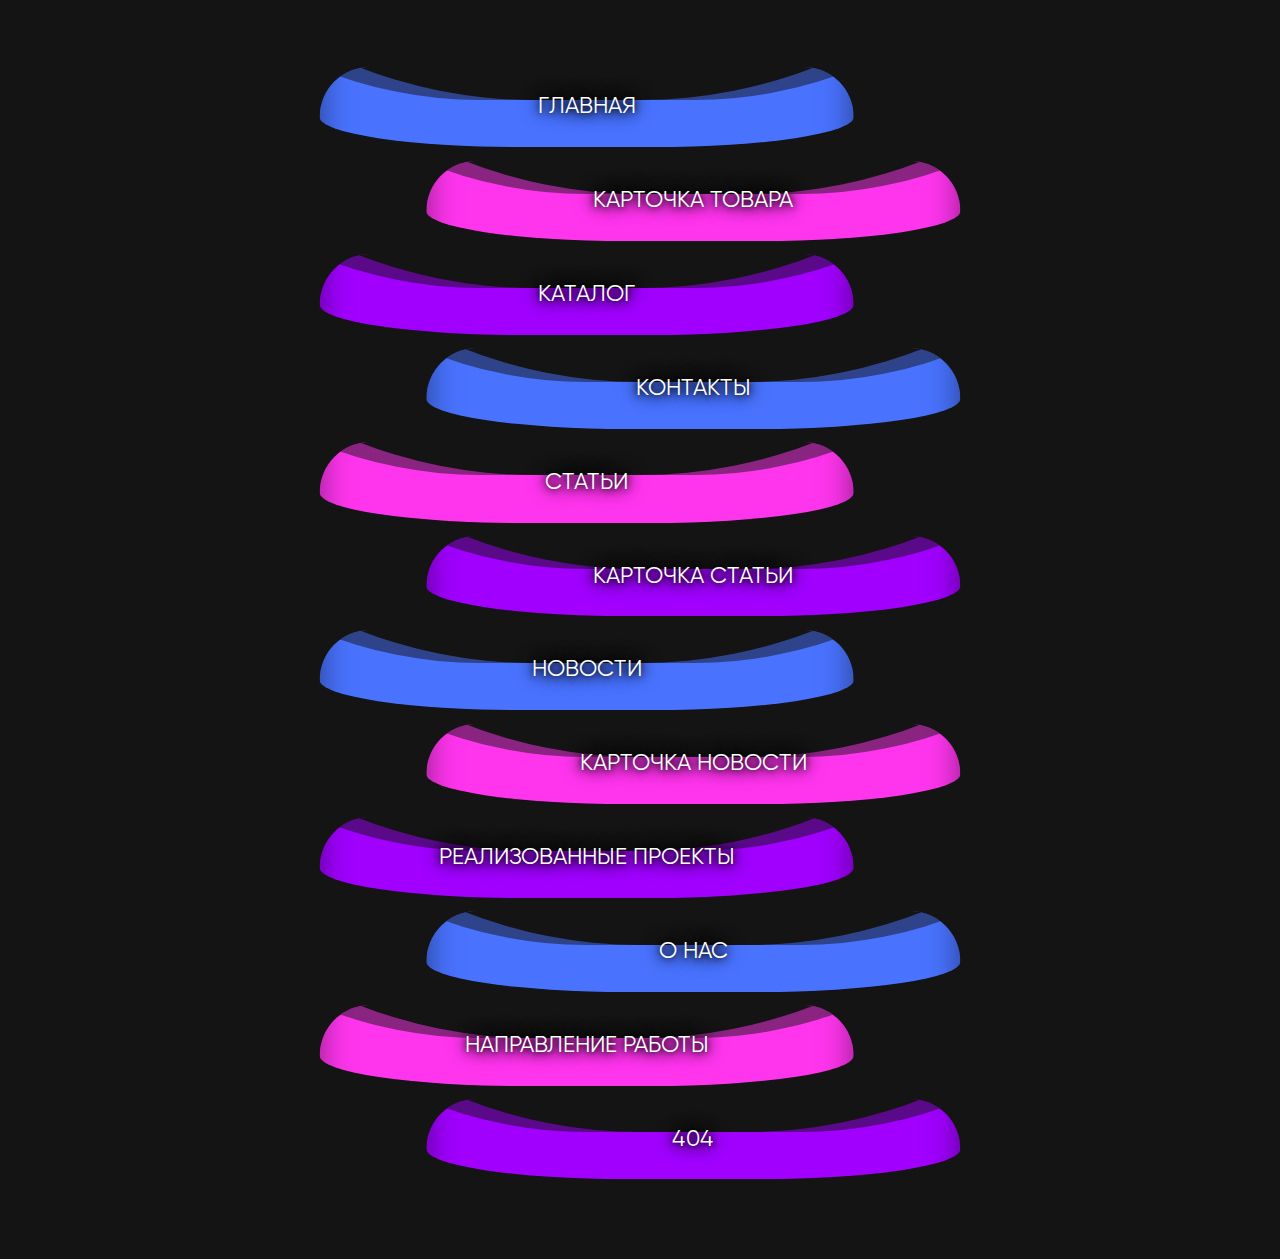
==== commit 702f81ad: "новая страница 404" ====
--- a/index.html
+++ b/index.html
@@ -171,6 +171,10 @@
     <span>Направление работы</span>
     <div></div>
 </a>
+<a href="./404.html" target="_blank">
+    <span>404</span>
+    <div></div>
+</a>
 
 
 <script src="js/jquery-3.6.0.min.js"></script>
--- a/css/style.css
+++ b/css/style.css
@@ -3815,13 +3815,13 @@
   margin: 0 auto;
 }
 
-.modal-work1__content {
+.modal-work__content {
   padding: 11rem 6rem;
   border-radius: 2.5rem;
   background-color: #FAFAFA;
   text-align: center;
 }
-.modal-work1__title {
+.modal-work__title {
   margin-bottom: 2rem;
   font-family: "Tablo'n";
   font-weight: 500;
@@ -3829,13 +3829,13 @@
   line-height: 3.9rem;
   letter-spacing: 0.03em;
 }
-.modal-work1__desc {
+.modal-work__desc {
   margin-bottom: 6rem;
   font-size: 2rem;
   line-height: 2.7rem;
   color: #959595;
 }
-.modal-work1__cards {
+.modal-work__cards {
   display: -webkit-box;
   display: -ms-flexbox;
   display: flex;
@@ -3843,64 +3843,7 @@
       flex-wrap: wrap;
   gap: 3rem;
 }
-.modal-work1__item {
-  -webkit-box-flex: 30%;
-      -ms-flex: 30%;
-          flex: 30%;
-  display: -webkit-box;
-  display: -ms-flexbox;
-  display: flex;
-  -webkit-box-orient: vertical;
-  -webkit-box-direction: normal;
-      -ms-flex-direction: column;
-          flex-direction: column;
-  -webkit-box-align: center;
-      -ms-flex-align: center;
-          align-items: center;
-  max-width: 30rem;
-  padding: 3.2rem;
-  border-radius: 2.5rem;
-  -webkit-box-shadow: 2px 1.3rem 2.6rem 0 rgba(66, 66, 66, 0.0509803922);
-          box-shadow: 2px 1.3rem 2.6rem 0 rgba(66, 66, 66, 0.0509803922);
-}
-.modal-work1__item-name {
-  margin-bottom: 4rem;
-  font-family: "Tablo'n";
-  font-weight: 500;
-  font-size: 1.8rem;
-  line-height: 2.4rem;
-  letter-spacing: 0.03em;
-}
-
-.modal-work2__content {
-  padding: 11rem 6rem;
-  border-radius: 2.5rem;
-  background-color: #FAFAFA;
-  text-align: center;
-}
-.modal-work2__title {
-  margin-bottom: 2rem;
-  font-family: "Tablo'n";
-  font-weight: 500;
-  font-size: 3rem;
-  line-height: 3.9rem;
-  letter-spacing: 0.03em;
-}
-.modal-work2__desc {
-  margin-bottom: 6rem;
-  font-size: 2rem;
-  line-height: 2.7rem;
-  color: #959595;
-}
-.modal-work2__cards {
-  display: -webkit-box;
-  display: -ms-flexbox;
-  display: flex;
-  -ms-flex-wrap: wrap;
-      flex-wrap: wrap;
-  gap: 3rem;
-}
-.modal-work2__item {
+.modal-work__item {
   -webkit-box-flex: 30%;
       -ms-flex: 30%;
           flex: 30%;
@@ -3911,23 +3854,23 @@
   -webkit-box-shadow: 2px 1.3rem 2.6rem 0 rgba(66, 66, 66, 0.0509803922);
           box-shadow: 2px 1.3rem 2.6rem 0 rgba(66, 66, 66, 0.0509803922);
 }
-.modal-work2__img-box {
+.modal-work__img-box {
   width: 100%;
   height: 20.5rem;
   margin-bottom: 2rem;
   border-radius: inherit;
 }
-.modal-work2__img-box > img {
+.modal-work__img-box > img {
   width: 100%;
   height: 100%;
   border-radius: inherit;
   -o-object-fit: cover;
      object-fit: cover;
 }
-.modal-work2__item-text-box .link {
+.modal-work__item-text-box .link {
   margin: 0 auto;
 }
-.modal-work2__item-name {
+.modal-work__item-name {
   margin-bottom: 4rem;
   font-family: "Tablo'n";
   font-weight: 500;
@@ -4268,63 +4211,25 @@
     padding-right: 3.4rem;
     padding-left: 3.4rem;
   }
-  .modal-work1__content {
+  .modal-work__content {
     padding: 14.4rem 5.6rem;
     border-radius: 4rem;
     text-align: left;
   }
-  .modal-work1__title {
+  .modal-work__title {
     margin-bottom: 4rem;
     font-size: 3.6rem;
     line-height: 4.8rem;
   }
-  .modal-work1__desc {
+  .modal-work__desc {
     margin-bottom: 5.6rem;
     font-size: 3rem;
     line-height: 4rem;
   }
-  .modal-work1__cards {
+  .modal-work__cards {
     gap: 4rem;
   }
-  .modal-work1__item {
-    -webkit-box-flex: 100%;
-        -ms-flex: 100%;
-            flex: 100%;
-    max-width: none;
-    padding: 4rem;
-    border-radius: 4rem;
-    -webkit-box-shadow: 2px 2.6rem 5.2rem 0 rgba(66, 66, 66, 0.0509803922);
-            box-shadow: 2px 2.6rem 5.2rem 0 rgba(66, 66, 66, 0.0509803922);
-    text-align: center;
-  }
-  .modal-work1__item .button > span {
-    padding-right: 3rem;
-    padding-left: 3rem;
-  }
-  .modal-work1__item-name {
-    margin-bottom: 4rem;
-    font-size: 3.6rem;
-    line-height: 4.8rem;
-  }
-  .modal-work2__content {
-    padding: 14.4rem 5.6rem;
-    border-radius: 4rem;
-    text-align: left;
-  }
-  .modal-work2__title {
-    margin-bottom: 4rem;
-    font-size: 3.6rem;
-    line-height: 4.8rem;
-  }
-  .modal-work2__desc {
-    margin-bottom: 5.6rem;
-    font-size: 3rem;
-    line-height: 4rem;
-  }
-  .modal-work2__cards {
-    gap: 4rem;
-  }
-  .modal-work2__item {
+  .modal-work__item {
     position: relative;
     -webkit-box-flex: 100%;
         -ms-flex: 100%;
@@ -4342,7 +4247,7 @@
     -webkit-box-shadow: 2px 2.6rem 5.2rem 0 rgba(66, 66, 66, 0.0509803922);
             box-shadow: 2px 2.6rem 5.2rem 0 rgba(66, 66, 66, 0.0509803922);
   }
-  .modal-work2__img-box {
+  .modal-work__img-box {
     position: absolute;
     left: 0;
     top: 0;
@@ -4352,17 +4257,17 @@
     margin-bottom: 2rem;
     border-radius: inherit;
   }
-  .modal-work2__img-box > img {
+  .modal-work__img-box > img {
     width: 100%;
     height: 100%;
     border-radius: inherit;
     -o-object-fit: cover;
        object-fit: cover;
   }
-  .modal-work2__item-text-box .link {
+  .modal-work__item-text-box .link {
     margin: 0;
   }
-  .modal-work2__item-name {
+  .modal-work__item-name {
     margin-bottom: 2.4rem;
     font-size: 2.6rem;
     line-height: 3.5rem;
@@ -6226,6 +6131,106 @@
     line-height: 4rem;
   }
 }
+.error-404 {
+  padding-top: 10rem;
+}
+.error-404__container {
+  display: -webkit-box;
+  display: -ms-flexbox;
+  display: flex;
+  -webkit-box-align: center;
+      -ms-flex-align: center;
+          align-items: center;
+  -webkit-box-pack: justify;
+      -ms-flex-pack: justify;
+          justify-content: space-between;
+}
+.error-404__text-block {
+  width: 51rem;
+}
+.error-404__title {
+  margin-bottom: 4rem;
+  font-weight: 500;
+  font-family: "Tablo'n";
+  font-size: 6rem;
+  line-height: 7.8rem;
+}
+.error-404__title--red {
+  color: #DE2C2C;
+}
+.error-404__img-box {
+  width: 81.2rem;
+  height: 55.6rem;
+  padding: 2.5rem;
+  border-radius: 2rem;
+  background-color: white;
+  -webkit-box-shadow: 0.2rem 1.3rem 2.7rem 0 rgba(66, 66, 66, 0.0117647059);
+          box-shadow: 0.2rem 1.3rem 2.7rem 0 rgba(66, 66, 66, 0.0117647059);
+}
+.error-404__img-box > img {
+  width: 100%;
+  height: 100%;
+  border-radius: inherit;
+  -o-object-fit: cover;
+     object-fit: cover;
+}
+.error-404__text {
+  margin-bottom: 4rem;
+  font-size: 2rem;
+  line-height: 2.7rem;
+  color: #959595;
+}
+.error-404__buttons {
+  display: -webkit-box;
+  display: -ms-flexbox;
+  display: flex;
+  -webkit-box-align: center;
+      -ms-flex-align: center;
+          align-items: center;
+  -webkit-box-pack: justify;
+      -ms-flex-pack: justify;
+          justify-content: space-between;
+  padding-right: 6rem;
+}
+
+@media (max-width: 48em) {
+  .error-404 {
+    padding-top: 16rem;
+  }
+  .error-404__container {
+    display: block;
+  }
+  .error-404__text-block {
+    width: 100%;
+  }
+  .error-404__title {
+    margin-bottom: 5.6rem;
+    font-size: 5.2rem;
+    line-height: 6.8rem;
+  }
+  .error-404__img-box {
+    width: 100%;
+    height: 46rem;
+    margin-bottom: 5.6rem;
+    padding: 2rem;
+    border-radius: 1.6rem;
+    background-color: white;
+    -webkit-box-shadow: 0.2rem 1.2rem 2.2rem 0 rgba(66, 66, 66, 0.0117647059);
+            box-shadow: 0.2rem 1.2rem 2.2rem 0 rgba(66, 66, 66, 0.0117647059);
+  }
+  .error-404__text {
+    margin-bottom: 6.4rem;
+    font-size: 3rem;
+    line-height: 4rem;
+    color: #151313;
+  }
+  .error-404__buttons {
+    padding-right: 0;
+  }
+  .error-404__buttons .button {
+    padding: 2.4rem 9rem;
+  }
+}
 .article__content {
   display: -webkit-box;
   display: -ms-flexbox;
